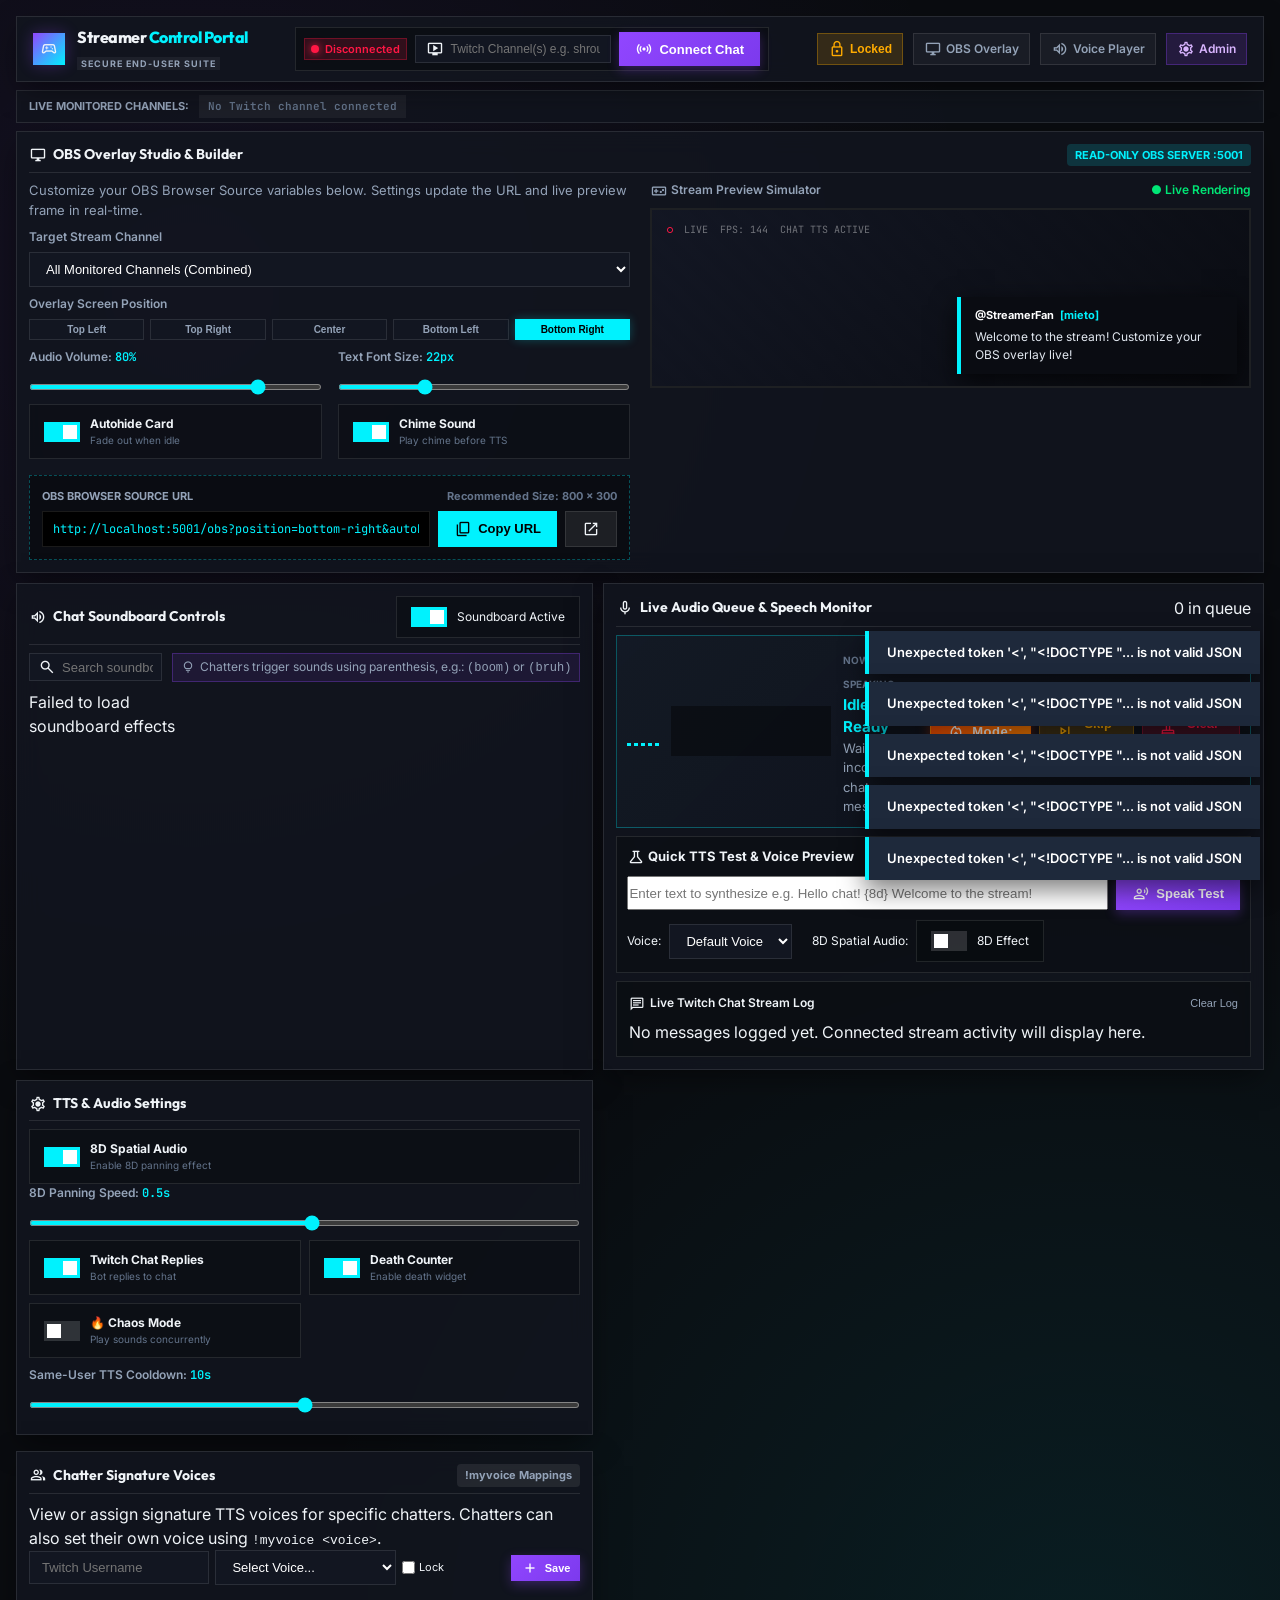
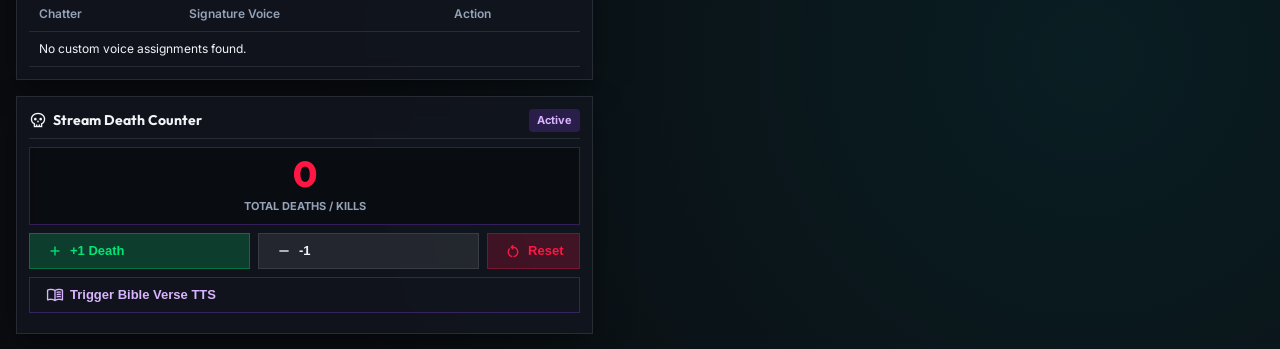
==== static/control.html @ a2b5845c "feat: implement chaos mode with UI controls, API endpoints, and configuration settings" ====
<!DOCTYPE html>
<html lang="en">
<head>
    <meta charset="UTF-8">
    <meta name="viewport" content="width=device-width, initial-scale=1.0">
    <title>Streamer Control Portal - Twitch TTS & OBS Overlay Setup</title>
    <meta name="description" content="Secure streamer control portal for monitoring Twitch chat, building custom OBS overlays, triggering soundboard effects, and managing TTS voices.">
    <!-- Google Fonts -->
    <link rel="preconnect" href="https://fonts.googleapis.com">
    <link rel="preconnect" href="https://fonts.gstatic.com" crossorigin>
    <link href="https://fonts.googleapis.com/css2?family=Inter:wght@300;400;500;600;700;800&family=JetBrains+Mono:wght@400;500;600&family=Outfit:wght@400;600;700;800&display=swap" rel="stylesheet">
    <link href="https://fonts.googleapis.com/css2?family=Material+Symbols+Outlined:opsz,wght,FILL,GRAD@20..48,100..700,0..1,-50..200" rel="stylesheet" />
    <link rel="stylesheet" href="control.css">
</head>
<body>
    <!-- Password Lock Screen Overlay -->
    <div id="authLockModal" class="auth-lock-overlay hidden">
        <div class="auth-lock-card">
            <div class="lock-icon-badge"><span class="material-symbols-outlined" style="font-size:32px;">lock</span></div>
            <h2>Streamer Control Portal Lock</h2>
            <p>Please enter the Streamer Control Password to unlock chat controls, soundboard, and OBS setup.</p>
            <div class="auth-form">
                <input type="password" id="controlPasswordInput" placeholder="Enter Streamer Password..." class="form-input-lg" autocomplete="current-password" />
                <button type="button" id="controlLoginBtn" class="btn btn-primary btn-large">
                    <span class="material-symbols-outlined">lock_open</span> Unlock Portal
                </button>
                <a href="/player" target="_blank" class="btn btn-secondary btn-large" style="text-decoration: none;" title="Open Voice Player Page in new tab">
                    <span class="material-symbols-outlined">volume_up</span> Voice Player Page
                </a>
            </div>
            <div id="controlLoginError" class="auth-error-msg hidden"></div>
        </div>
    </div>

    <!-- Toast Notification Container -->
    <div id="toastContainer" class="toast-container"></div>

    <div class="app-container">
        <!-- Header Navbar -->
        <header class="navbar">
            <div class="navbar-brand">
                <div class="brand-logo">
                    <span class="material-symbols-outlined logo-icon">sports_esports</span>
                </div>
                <div class="brand-title">
                    <h1>Streamer <span>Control Portal</span></h1>
                    <span class="version-tag">SECURE END-USER SUITE</span>
                </div>
            </div>

            <!-- Twitch Channel Connect Controls -->
            <div class="channel-connect-box">
                <div class="status-pill" id="statusPill">
                    <span class="status-dot"></span>
                    <span id="statusText">Disconnected</span>
                </div>
                <div class="channel-input-wrapper">
                    <span class="material-symbols-outlined twitch-icon" style="font-size:18px;">live_tv</span>
                    <input type="text" id="channelInput" placeholder="Twitch Channel(s) e.g. shroud, summit1g..." title="Supports up to 2 Twitch channels (comma separated)" />
                </div>
                <button id="connectBtn" class="btn btn-primary">
                    <span class="material-symbols-outlined">sensors</span> Connect Chat
                </button>
            </div>

            <div class="navbar-links">
                <button type="button" id="portalLockBtn" class="nav-link nav-link-lock" title="Toggle Password Lock">
                    <span id="lockBtnIcon" class="material-symbols-outlined">lock</span> <span id="lockBtnText">Locked</span>
                </button>
                <a href="/obs" target="_blank" class="nav-link" title="Open OBS Overlay in new tab">
                    <span class="material-symbols-outlined">desktop_windows</span> OBS Overlay
                </a>
                <a href="/player" target="_blank" class="nav-link" title="Open Voice Player in new tab">
                    <span class="material-symbols-outlined">volume_up</span> Voice Player
                </a>
                <a href="/" class="nav-link nav-link-admin" title="Open Admin Dashboard">
                    <span class="material-symbols-outlined">settings</span> Admin
                </a>
            </div>
        </header>

        <!-- Active Channels Status Bar -->
        <div class="active-channels-bar" id="activeChannelsBar">
            <div class="bar-label"><span>LIVE MONITORED CHANNELS:</span></div>
            <div class="channels-chips" id="channelsChips">
                <span class="chip chip-empty">No Twitch channel connected</span>
            </div>
        </div>

        <!-- Main Workspace Grid -->
        <main class="control-grid">
            
            <!-- SECTION 1: Interactive OBS Overlay Builder & Live Visualizer -->
            <section class="card obs-builder-card">
                <div class="card-header">
                    <h2><span class="material-symbols-outlined header-icon">desktop_windows</span> OBS Overlay Studio & Builder</h2>
                    <span class="badge badge-cyan">READ-ONLY OBS SERVER :5001</span>
                </div>
                
                <div class="builder-layout">
                    <!-- Controls Panel -->
                    <div class="builder-controls">
                        <p class="section-desc">
                            Customize your OBS Browser Source variables below. Settings update the URL and live preview frame in real-time.
                        </p>

                        <div class="control-group">
                            <label class="control-label">Target Stream Channel</label>
                            <select id="obsChannelSelect" class="form-select">
                                <option value="">All Monitored Channels (Combined)</option>
                                <option value="chan1" id="optChan1">Channel 1</option>
                                <option value="chan2" id="optChan2">Channel 2</option>
                            </select>
                        </div>

                        <div class="control-group">
                            <label class="control-label">Overlay Screen Position</label>
                            <div class="position-grid">
                                <button type="button" class="pos-btn" data-pos="top-left">Top Left</button>
                                <button type="button" class="pos-btn" data-pos="top-right">Top Right</button>
                                <button type="button" class="pos-btn" data-pos="center">Center</button>
                                <button type="button" class="pos-btn" data-pos="bottom-left">Bottom Left</button>
                                <button type="button" class="pos-btn active" data-pos="bottom-right">Bottom Right</button>
                            </div>
                        </div>

                        <div class="control-row">
                            <div class="control-group flex-1">
                                <label class="control-label">Audio Volume: <span id="volumeVal" class="val-highlight">80%</span></label>
                                <input type="range" id="obsVolume" min="0" max="100" value="80" class="form-slider" />
                            </div>

                            <div class="control-group flex-1">
                                <label class="control-label">Text Font Size: <span id="fontSizeVal" class="val-highlight">22px</span></label>
                                <input type="range" id="obsFontSize" min="14" max="42" value="22" class="form-slider" />
                            </div>
                        </div>

                        <div class="toggles-row">
                            <label class="toggle-card">
                                <input type="checkbox" id="obsAutohide" checked />
                                <span class="toggle-slider"></span>
                                <span class="toggle-text">
                                    <strong>Autohide Card</strong>
                                    <small>Fade out when idle</small>
                                </span>
                            </label>

                            <label class="toggle-card">
                                <input type="checkbox" id="obsChime" checked />
                                <span class="toggle-slider"></span>
                                <span class="toggle-text">
                                    <strong>Chime Sound</strong>
                                    <small>Play chime before TTS</small>
                                </span>
                            </label>
                        </div>

                        <!-- Generated URL Box -->
                        <div class="generated-url-card">
                            <div class="url-header">
                                <span>OBS BROWSER SOURCE URL</span>
                                <span class="width-hint">Recommended Size: 800 x 300</span>
                            </div>
                            <div class="url-input-group">
                                <input type="text" id="obsGeneratedUrl" readonly value="http://localhost:5001/obs?position=bottom-right&autohide=1&volume=80&font_size=22" />
                                <button type="button" id="copyUrlBtn" class="btn btn-accent">
                                    <span class="material-symbols-outlined">content_copy</span> Copy URL
                                </button>
                                <button type="button" id="launchObsBtn" class="btn btn-secondary" title="Open preview in new window">
                                    <span class="material-symbols-outlined">open_in_new</span>
                                </button>
                            </div>
                        </div>
                    </div>

                    <!-- Live Stream Visualizer Frame -->
                    <div class="preview-panel">
                        <div class="preview-frame-header">
                            <span class="preview-title"><span class="material-symbols-outlined">videogame_asset</span> Stream Preview Simulator</span>
                            <span class="preview-status">● Live Rendering</span>
                        </div>
                        <div class="stream-viewport" id="streamViewport">
                            <!-- Simulated Stream Content Background -->
                            <div class="game-bg-graphic">
                                <div class="game-hud">
                                    <span class="hud-item"><span class="material-symbols-outlined" style="font-size:12px; color:var(--danger-red); vertical-align:middle; margin-right:2px;">fiber_manual_record</span> LIVE</span>
                                    <span class="hud-item">FPS: 144</span>
                                    <span class="hud-item">CHAT TTS ACTIVE</span>
                                </div>
                            </div>

                            <!-- Simulated Overlay Element positioned according to settings -->
                            <div class="simulated-overlay-card pos-bottom-right" id="simulatedOverlay">
                                <div class="sim-card-header">
                                    <span class="sim-speaker">@StreamerFan</span>
                                    <span class="sim-voice-tag">[mieto]</span>
                                </div>
                                <div class="sim-card-text" id="simCardText">
                                    Welcome to the stream! Customize your OBS overlay live!
                                </div>
                            </div>
                        </div>
                    </div>
                </div>
            </section>

            <!-- SECTION 2: Soundboard Control Panel -->
            <section class="card soundboard-card">
                <div class="card-header">
                    <h2><span class="material-symbols-outlined header-icon">volume_up</span> Chat Soundboard Controls</h2>
                    <div class="soundboard-header-actions">
                        <label class="toggle-card mini-toggle">
                            <input type="checkbox" id="soundboardMasterToggle" checked />
                            <span class="toggle-slider"></span>
                            <span class="toggle-text">Soundboard Active</span>
                        </label>
                    </div>
                </div>

                <div class="soundboard-body">
                    <div class="soundboard-top-bar">
                        <div class="search-box">
                            <span class="material-symbols-outlined search-icon">search</span>
                            <input type="text" id="soundSearch" placeholder="Search soundboard triggers..." />
                        </div>
                        <div class="chat-help-badge">
                            <span class="material-symbols-outlined" style="font-size:14px; vertical-align:middle; margin-right:2px;">lightbulb</span> Chatters trigger sounds using parenthesis, e.g.: <code>(boom)</code> or <code>(bruh)</code>
                        </div>
                    </div>

                    <!-- Soundboard Grid -->
                    <div class="soundboard-grid" id="soundboardGrid">
                        <div class="empty-state">Scanning available soundboard effects...</div>
                    </div>
                </div>
            </section>

            <!-- SECTION 3: Live Chat Stream & Audio Queue Controls -->
            <section class="card player-card">
                <div class="card-header">
                    <h2><span class="material-symbols-outlined header-icon">mic</span> Live Audio Queue & Speech Monitor</h2>
                    <span class="queue-count-badge" id="queueBadge">0 in queue</span>
                </div>

                <div class="player-wrapper">
                    <!-- Equalizer Canvas & Now Playing Box -->
                    <div class="now-playing-banner" id="nowPlayingBanner">
                        <div class="eq-visualizer" id="eqVisualizer">
                            <span></span><span></span><span></span><span></span><span></span>
                        </div>
                        <canvas id="spectrumCanvas" width="160" height="50" class="spectrum-canvas"></canvas>
                        
                        <div class="speaker-info">
                            <span class="speaker-label">NOW SPEAKING</span>
                            <h3 id="currentSpeaker" class="speaker-title">Idle / Ready</h3>
                            <p id="currentText" class="spoken-message">Waiting for incoming chat messages...</p>
                        </div>

                        <div class="player-actions">
                            <button type="button" id="chaosToggleBtn" class="btn btn-chaos" title="Toggle Chaos Mode: Play all sounds immediately on top of each other as soon as ready!">
                                <span class="material-symbols-outlined">local_fire_department</span> <span id="chaosBtnText">Chaos Mode: OFF</span>
                            </button>
                            <button type="button" id="skipAudioBtn" class="btn btn-warning" title="Skip currently playing audio">
                                <span class="material-symbols-outlined">skip_next</span> Skip Audio
                            </button>
                            <button type="button" id="clearQueueBtn" class="btn btn-danger" title="Clear all queued messages">
                                <span class="material-symbols-outlined">mop</span> Clear Queue
                            </button>
                        </div>
                    </div>

                    <!-- Interactive TTS Test Tool -->
                    <div class="tts-test-panel">
                        <h3><span class="material-symbols-outlined">science</span> Quick TTS Test & Voice Preview</h3>
                        <div class="tts-test-form">
                            <div class="input-row">
                                <input type="text" id="testTextInput" placeholder="Enter text to synthesize e.g. Hello chat! {8d} Welcome to the stream!" class="flex-1" />
                                <button type="button" id="testSpeakBtn" class="btn btn-primary">
                                    <span class="material-symbols-outlined">record_voice_over</span> Speak Test
                                </button>
                            </div>
                            <div class="options-row">
                                <div class="select-field">
                                    <label>Voice:</label>
                                    <select id="testVoiceSelect" class="form-select-sm">
                                        <option value="">Default Voice</option>
                                    </select>
                                </div>
                                <div class="select-field">
                                    <label>8D Spatial Audio:</label>
                                    <label class="toggle-card mini-toggle inline-toggle">
                                        <input type="checkbox" id="test8dToggle" />
                                        <span class="toggle-slider"></span>
                                        <span class="toggle-text">8D Effect</span>
                                    </label>
                                </div>
                            </div>
                        </div>
                    </div>

                    <!-- Recent Chat Messages Log -->
                    <div class="chat-log-panel">
                        <div class="panel-header">
                            <span><span class="material-symbols-outlined" style="font-size:16px; vertical-align:middle; margin-right:2px;">chat</span> Live Twitch Chat Stream Log</span>
                            <button type="button" id="clearChatLogBtn" class="btn-text">Clear Log</button>
                        </div>
                        <div class="chat-log-list" id="chatLogList">
                            <div class="log-placeholder">No messages logged yet. Connected stream activity will display here.</div>
                        </div>
                    </div>
                </div>
            </section>

            <!-- SECTION 4: Chatters Signature Voices & Kill Counter -->
            <div class="side-column">
                <!-- Preferences & Audio Settings Widget -->
                <section class="card settings-card">
                    <div class="card-header">
                        <h2><span class="material-symbols-outlined header-icon">settings</span> TTS & Audio Settings</h2>
                    </div>
                    <div class="settings-body">
                        <div class="control-row">
                            <label class="toggle-card mini-toggle flex-1">
                                <input type="checkbox" id="prefEnable8D" checked />
                                <span class="toggle-slider"></span>
                                <span class="toggle-text">
                                    <strong>8D Spatial Audio</strong>
                                    <small>Enable 8D panning effect</small>
                                </span>
                            </label>
                        </div>
                        <div class="control-group" id="pref8dSpeedGroup">
                            <label class="control-label">8D Panning Speed: <span id="pref8dSpeedVal" class="val-highlight">0.5s</span></label>
                            <input type="range" id="pref8dSpeed" min="0.05" max="2.0" step="0.05" class="form-slider" />
                        </div>
                        
                        <div class="toggles-grid">
                            <label class="toggle-card mini-toggle">
                                <input type="checkbox" id="prefChatResponses" checked />
                                <span class="toggle-slider"></span>
                                <span class="toggle-text">
                                    <strong>Twitch Chat Replies</strong>
                                    <small>Bot replies to chat</small>
                                </span>
                            </label>
                            <label class="toggle-card mini-toggle">
                                <input type="checkbox" id="prefKillCounter" checked />
                                <span class="toggle-slider"></span>
                                <span class="toggle-text">
                                    <strong>Death Counter</strong>
                                    <small>Enable death widget</small>
                                </span>
                            </label>
                            <label class="toggle-card mini-toggle chaos-toggle-card">
                                <input type="checkbox" id="prefChaosMode" />
                                <span class="toggle-slider"></span>
                                <span class="toggle-text">
                                    <strong>🔥 Chaos Mode</strong>
                                    <small>Play sounds concurrently</small>
                                </span>
                            </label>
                        </div>
                        
                        <div class="control-group">
                            <label class="control-label">Same-User TTS Cooldown: <span id="prefCooldownVal" class="val-highlight">10s</span></label>
                            <input type="range" id="prefCooldown" min="0" max="60" step="1" class="form-slider" />
                        </div>
                    </div>
                </section>

                <!-- Chatter Signature Voices Manager -->
                <section class="card chatter-voices-card">
                    <div class="card-header">
                        <h2><span class="material-symbols-outlined header-icon">group</span> Chatter Signature Voices</h2>
                        <span class="badge">!myvoice Mappings</span>
                    </div>

                    <div class="voices-body">
                        <p class="small-desc">
                            View or assign signature TTS voices for specific chatters. Chatters can also set their own voice using <code>!myvoice &lt;voice&gt;</code>.
                        </p>

                        <div class="add-voice-form" style="align-items: center; gap: 6px;">
                            <input type="text" id="chatterUserVal" placeholder="Twitch Username" class="form-input-sm" style="flex: 1.2;" />
                            <select id="chatterVoiceVal" class="form-select-sm" style="flex: 1.2;">
                                <option value="">Select Voice...</option>
                            </select>
                            <label style="display: inline-flex; align-items: center; gap: 4px; font-size: 11px; cursor: pointer; flex: 0.8; user-select: none;" title="Lock this user to this voice">
                                <input type="checkbox" id="chatterLockVal" style="accent-color: var(--accent-cyan);" />
                                <span>Lock</span>
                            </label>
                            <button type="button" id="addVoiceBtn" class="btn btn-primary btn-small">
                                <span class="material-symbols-outlined">add</span> Save
                            </button>
                        </div>

                        <div class="voices-list-table-wrapper">
                            <table class="voices-table">
                                <thead>
                                    <tr>
                                        <th>Chatter</th>
                                        <th>Signature Voice</th>
                                        <th>Action</th>
                                    </tr>
                                </thead>
                                <tbody id="userVoicesTableBody">
                                    <tr>
                                        <td colspan="3" class="text-center text-muted">No custom voice assignments found.</td>
                                    </tr>
                                </tbody>
                            </table>
                        </div>
                    </div>
                </section>

                <!-- Stream Kill / Death Counter Widget -->
                <section class="card kill-counter-card">
                    <div class="card-header">
                        <h2><span class="material-symbols-outlined header-icon">skull</span> Stream Death Counter</h2>
                        <span class="badge badge-purple" id="counterStatusBadge">Active</span>
                    </div>

                    <div class="counter-body">
                        <div class="counter-display">
                            <span class="counter-number" id="counterNumber">0</span>
                            <span class="counter-label">TOTAL DEATHS / KILLS</span>
                        </div>

                        <div class="counter-actions">
                            <button type="button" id="countIncBtn" class="btn btn-success flex-1">
                                <span class="material-symbols-outlined">add</span> +1 Death
                            </button>
                            <button type="button" id="countDecBtn" class="btn btn-secondary flex-1">
                                <span class="material-symbols-outlined">remove</span> -1
                            </button>
                            <button type="button" id="countResetBtn" class="btn btn-danger" title="Reset Counter to 0">
                                <span class="material-symbols-outlined">restart_alt</span> Reset
                            </button>
                        </div>

                        <div class="counter-sub-actions">
                            <button type="button" id="testBibleVerseBtn" class="btn btn-outline-purple flex-1">
                                <span class="material-symbols-outlined">menu_book</span> Trigger Bible Verse TTS
                            </button>
                        </div>
                    </div>
                </section>
            </div>

        </main>
    </div>

    <!-- Main JavaScript App Logic -->
    <script src="control.js"></script>
</body>
</html>
---- static/control.css ----
/* Streamer Control Portal CSS - Modern Glassmorphism Theme */

:root {
    --bg-dark: #0a0c10;
    --bg-card: rgba(18, 22, 31, 0.85);
    --bg-card-hover: rgba(26, 32, 46, 0.9);
    --bg-input: #121621;
    --border-color: rgba(255, 255, 255, 0.1);
    --border-highlight: rgba(0, 242, 254, 0.3);
    
    --text-main: #f0f4f8;
    --text-muted: #94a3b8;
    --text-dim: #64748b;
    
    --accent-cyan: #00f2fe;
    --accent-cyan-glow: rgba(0, 242, 254, 0.25);
    --twitch-purple: #9146FF;
    --twitch-purple-glow: rgba(145, 70, 255, 0.3);
    --success-green: #00e676;
    --warning-amber: #ffab00;
    --danger-red: #ff1744;
    
    --radius-sm: 0px;
    --radius-md: 0px;
    --radius-lg: 0px;
    --shadow-card: 0 10px 30px -5px rgba(0, 0, 0, 0.5);
    --shadow-glow: 0 0 20px rgba(0, 242, 254, 0.15);
}

.material-symbols-outlined {
    font-size: 18px;
    vertical-align: middle;
    display: inline-flex;
    align-items: center;
    justify-content: center;
    line-height: 1;
}

* {
    box-sizing: border-box;
    margin: 0;
    padding: 0;
}

body {
    font-family: 'Inter', system-ui, -apple-system, sans-serif;
    background-color: var(--bg-dark);
    background-image: 
        radial-gradient(circle at 15% 15%, rgba(145, 70, 255, 0.08) 0%, transparent 40%),
        radial-gradient(circle at 85% 85%, rgba(0, 242, 254, 0.08) 0%, transparent 40%);
    color: var(--text-main);
    min-height: 100vh;
    padding: 16px;
    line-height: 1.5;
}

.app-container {
    max-width: 1440px;
    margin: 0 auto;
}

/* Header Navbar */
.navbar {
    display: flex;
    align-items: center;
    justify-content: space-between;
    gap: 12px;
    background: var(--bg-card);
    backdrop-filter: blur(12px);
    border: 1px solid var(--border-color);
    padding: 8px 16px;
    border-radius: var(--radius-lg);
    box-shadow: var(--shadow-card);
    margin-bottom: 8px;
}

.navbar-brand {
    display: flex;
    align-items: center;
    gap: 12px;
}

.brand-logo {
    width: 32px;
    height: 32px;
    border-radius: var(--radius-md);
    background: linear-gradient(135deg, var(--twitch-purple), var(--accent-cyan));
    display: flex;
    align-items: center;
    justify-content: center;
    font-size: 18px;
    box-shadow: 0 0 15px var(--twitch-purple-glow);
}

.brand-title h1 {
    font-family: 'Outfit', sans-serif;
    font-size: 16px;
    font-weight: 800;
    letter-spacing: -0.5px;
}

.brand-title h1 span {
    color: var(--accent-cyan);
}

.version-tag {
    font-size: 9px;
    font-weight: 700;
    color: var(--text-muted);
    letter-spacing: 1px;
    background: rgba(255, 255, 255, 0.05);
    padding: 1px 4px;
    border-radius: 0;
}

/* Channel Connect Box */
.channel-connect-box {
    display: flex;
    align-items: center;
    gap: 8px;
    background: rgba(0, 0, 0, 0.3);
    padding: 4px 8px;
    border-radius: var(--radius-md);
    border: 1px solid var(--border-color);
}

.status-pill {
    display: flex;
    align-items: center;
    gap: 6px;
    font-size: 11px;
    font-weight: 600;
    padding: 2px 6px;
    border-radius: 0;
    background: rgba(255, 23, 68, 0.15);
    color: var(--danger-red);
    border: 1px solid rgba(255, 23, 68, 0.3);
    transition: all 0.3s ease;
}

.status-pill.connected {
    background: rgba(0, 230, 118, 0.15);
    color: var(--success-green);
    border-color: rgba(0, 230, 118, 0.3);
}

.status-dot {
    width: 8px;
    height: 8px;
    border-radius: 50%;
    background: currentColor;
    box-shadow: 0 0 8px currentColor;
}

.channel-input-wrapper {
    display: flex;
    align-items: center;
    gap: 6px;
    background: var(--bg-input);
    border: 1px solid var(--border-color);
    padding: 4px 10px;
    border-radius: var(--radius-sm);
}

.channel-input-wrapper input {
    background: transparent;
    border: none;
    outline: none;
    color: #fff;
    font-size: 12px;
    width: 150px;
}

.navbar-links {
    display: flex;
    align-items: center;
    gap: 10px;
}

.nav-link {
    display: flex;
    align-items: center;
    gap: 4px;
    font-size: 12px;
    font-weight: 600;
    color: var(--text-muted);
    text-decoration: none;
    padding: 6px 10px;
    border-radius: var(--radius-sm);
    background: rgba(255, 255, 255, 0.04);
    border: 1px solid var(--border-color);
    transition: all 0.2s ease;
}

.nav-link:hover {
    color: #fff;
    background: rgba(255, 255, 255, 0.08);
    border-color: rgba(255, 255, 255, 0.2);
}

.nav-link-admin {
    background: rgba(145, 70, 255, 0.15);
    color: #d8b4fe;
    border-color: var(--twitch-purple-glow);
}

/* Active Channels Status Bar */
.active-channels-bar {
    display: flex;
    align-items: center;
    gap: 10px;
    background: var(--bg-card);
    border: 1px solid var(--border-color);
    padding: 4px 12px;
    border-radius: var(--radius-md);
    margin-bottom: 8px;
    font-size: 11px;
}

.bar-label {
    font-weight: 700;
    color: var(--text-muted);
}

.channels-chips {
    display: flex;
    align-items: center;
    gap: 8px;
}

.chip {
    padding: 2px 8px;
    border-radius: 0;
    font-weight: 600;
    font-family: 'JetBrains Mono', monospace;
    background: rgba(0, 242, 254, 0.15);
    color: var(--accent-cyan);
    border: 1px solid var(--border-highlight);
}

.chip-empty {
    background: rgba(255, 255, 255, 0.05);
    color: var(--text-dim);
    border-color: transparent;
}

/* Main Layout Grid */
.control-grid {
    display: grid;
    grid-template-columns: 1fr 1fr;
    gap: 10px;
}

.side-column {
    display: flex;
    flex-direction: column;
    gap: 16px;
}

/* Card Styling */
.card {
    background: var(--bg-card);
    backdrop-filter: blur(12px);
    border: 1px solid var(--border-color);
    border-radius: var(--radius-lg);
    box-shadow: var(--shadow-card);
    padding: 12px;
    display: flex;
    flex-direction: column;
}

.card-header {
    display: flex;
    align-items: center;
    justify-content: space-between;
    margin-bottom: 8px;
    padding-bottom: 6px;
    border-bottom: 1px solid var(--border-color);
}

.card-header h2 {
    font-family: 'Outfit', sans-serif;
    font-size: 14px;
    font-weight: 700;
    display: flex;
    align-items: center;
    gap: 6px;
}

.badge {
    font-size: 11px;
    font-weight: 700;
    padding: 3px 8px;
    border-radius: 4px;
    background: rgba(255, 255, 255, 0.08);
    color: var(--text-muted);
}

.badge-cyan {
    background: rgba(0, 242, 254, 0.15);
    color: var(--accent-cyan);
}

.badge-purple {
    background: rgba(145, 70, 255, 0.2);
    color: #d8b4fe;
}

/* OBS Studio Builder Layout */
.obs-builder-card {
    grid-column: 1 / -1;
}

.builder-layout {
    display: grid;
    grid-template-columns: 1fr 1fr;
    gap: 20px;
}

.section-desc {
    font-size: 13px;
    color: var(--text-muted);
    margin-bottom: 8px;
}

.control-group {
    margin-bottom: 8px;
}

.control-label {
    display: block;
    font-size: 12px;
    font-weight: 600;
    color: var(--text-muted);
    margin-bottom: 6px;
}

.val-highlight {
    color: var(--accent-cyan);
    font-family: 'JetBrains Mono', monospace;
}

.form-select, .form-input-sm, .form-select-sm {
    width: 100%;
    background: var(--bg-input);
    border: 1px solid var(--border-color);
    color: #fff;
    padding: 8px 12px;
    border-radius: var(--radius-sm);
    font-size: 13px;
    outline: none;
    transition: border 0.2s ease;
}

.form-select:focus, .form-input-sm:focus {
    border-color: var(--accent-cyan);
}

/* Position Selector Grid */
.position-grid {
    display: grid;
    grid-template-columns: repeat(5, 1fr);
    gap: 6px;
}

.pos-btn {
    background: var(--bg-input);
    border: 1px solid var(--border-color);
    color: var(--text-muted);
    font-size: 10px;
    font-weight: 600;
    padding: 4px 2px;
    border-radius: var(--radius-sm);
    cursor: pointer;
    transition: all 0.2s ease;
}

.pos-btn:hover {
    color: #fff;
    border-color: rgba(255, 255, 255, 0.3);
}

.pos-btn.active {
    background: var(--accent-cyan);
    color: #000;
    border-color: var(--accent-cyan);
    font-weight: 700;
    box-shadow: 0 0 10px var(--accent-cyan-glow);
}

.control-row {
    display: flex;
    gap: 16px;
}

.flex-1 { flex: 1; }

.form-slider {
    width: 100%;
    accent-color: var(--accent-cyan);
    height: 6px;
    background: var(--bg-input);
    border-radius: 0;
    cursor: pointer;
}

.toggles-row {
    display: flex;
    gap: 16px;
    margin-bottom: 16px;
}

.toggle-card {
    display: flex;
    align-items: center;
    gap: 10px;
    background: rgba(0, 0, 0, 0.25);
    padding: 10px 14px;
    border-radius: var(--radius-md);
    border: 1px solid var(--border-color);
    cursor: pointer;
    flex: 1;
}

.toggle-card input[type="checkbox"] {
    display: none;
}

.toggle-slider {
    width: 36px;
    height: 20px;
    background: rgba(255, 255, 255, 0.15);
    border-radius: 0;
    position: relative;
    transition: background 0.3s ease;
}

.toggle-slider::after {
    content: '';
    position: absolute;
    width: 14px;
    height: 14px;
    top: 3px;
    left: 3px;
    background: #fff;
    border-radius: 0;
    transition: transform 0.3s ease;
}

.toggle-card input:checked + .toggle-slider {
    background: var(--accent-cyan);
}

.toggle-card input:checked + .toggle-slider::after {
    transform: translateX(16px);
}

.toggle-text {
    display: flex;
    flex-direction: column;
    font-size: 12px;
}

.toggle-text small {
    color: var(--text-dim);
    font-size: 10px;
}

/* Generated URL Box */
.generated-url-card {
    background: rgba(0, 0, 0, 0.4);
    border: 1px dashed var(--border-highlight);
    padding: 12px;
    border-radius: var(--radius-md);
}

.url-header {
    display: flex;
    justify-content: space-between;
    font-size: 11px;
    font-weight: 700;
    color: var(--text-muted);
    margin-bottom: 6px;
}

.width-hint {
    color: var(--text-dim);
}

.url-input-group {
    display: flex;
    gap: 8px;
}

.url-input-group input {
    flex: 1;
    background: #000;
    border: 1px solid var(--border-color);
    color: var(--accent-cyan);
    font-family: 'JetBrains Mono', monospace;
    font-size: 12px;
    padding: 8px 10px;
    border-radius: var(--radius-sm);
    outline: none;
}

/* Stream Viewport Simulator */
.preview-panel {
    display: flex;
    flex-direction: column;
}

.preview-frame-header {
    display: flex;
    justify-content: space-between;
    font-size: 12px;
    font-weight: 600;
    color: var(--text-muted);
    margin-bottom: 8px;
}

.preview-status {
    color: var(--success-green);
}

.stream-viewport {
    position: relative;
    width: 100%;
    height: 180px;
    background: #05070a;
    border-radius: var(--radius-md);
    border: 2px solid var(--border-color);
    overflow: hidden;
    box-shadow: inset 0 0 20px #000;
}

.game-bg-graphic {
    position: absolute;
    inset: 0;
    background: 
        linear-gradient(135deg, rgba(20, 24, 38, 0.9), rgba(10, 12, 18, 0.95)),
        repeating-linear-gradient(45deg, rgba(255,255,255,0.02) 0, rgba(255,255,255,0.02) 10px, transparent 10px, transparent 20px);
    display: flex;
    padding: 12px;
}

.game-hud {
    display: flex;
    gap: 12px;
    font-family: 'JetBrains Mono', monospace;
    font-size: 10px;
    color: rgba(255, 255, 255, 0.4);
}

/* Simulated Overlay Card */
.simulated-overlay-card {
    position: absolute;
    background: rgba(10, 12, 18, 0.92);
    border-left: 4px solid var(--accent-cyan);
    padding: 10px 14px;
    border-radius: var(--radius-sm);
    box-shadow: 0 8px 24px rgba(0,0,0,0.7);
    transition: all 0.3s cubic-bezier(0.4, 0, 0.2, 1);
    max-width: 280px;
}

.sim-card-header {
    display: flex;
    gap: 6px;
    font-size: 11px;
    font-weight: 700;
    margin-bottom: 4px;
}

.sim-speaker { color: #fff; }
.sim-voice-tag { color: var(--accent-cyan); }
.sim-card-text {
    font-size: 12px;
    color: #e2e8f0;
}

/* Positions inside viewport */
.pos-top-left { top: 12px; left: 12px; }
.pos-top-right { top: 12px; right: 12px; }
.pos-center { top: 50%; left: 50%; transform: translate(-50%, -50%); }
.pos-bottom-left { bottom: 12px; left: 12px; }
.pos-bottom-right { bottom: 12px; right: 12px; }

/* Buttons */
.btn {
    display: inline-flex;
    align-items: center;
    gap: 6px;
    font-size: 13px;
    font-weight: 600;
    padding: 8px 16px;
    border-radius: var(--radius-sm);
    border: none;
    cursor: pointer;
    transition: all 0.2s ease;
}

.btn-primary {
    background: linear-gradient(135deg, var(--twitch-purple), #7c3aed);
    color: #fff;
    box-shadow: 0 4px 12px var(--twitch-purple-glow);
}

.btn-primary:hover {
    transform: translateY(-1px);
    box-shadow: 0 6px 16px var(--twitch-purple-glow);
}

.btn-accent {
    background: var(--accent-cyan);
    color: #000;
    font-weight: 700;
}

.btn-accent:hover {
    box-shadow: 0 0 12px var(--accent-cyan-glow);
}

.btn-secondary {
    background: rgba(255, 255, 255, 0.08);
    color: var(--text-main);
    border: 1px solid var(--border-color);
}

.btn-warning {
    background: rgba(255, 171, 0, 0.2);
    color: var(--warning-amber);
    border: 1px solid rgba(255, 171, 0, 0.3);
}

.btn-danger {
    background: rgba(255, 23, 68, 0.2);
    color: var(--danger-red);
    border: 1px solid rgba(255, 23, 68, 0.3);
}

.btn-success {
    background: rgba(0, 230, 118, 0.2);
    color: var(--success-green);
    border: 1px solid rgba(0, 230, 118, 0.3);
}

.btn-outline-purple {
    background: transparent;
    color: #d8b4fe;
    border: 1px solid var(--twitch-purple-glow);
}

.btn-small { padding: 4px 10px; font-size: 11px; }
.btn-text { background: none; border: none; color: var(--text-muted); cursor: pointer; font-size: 11px; }

/* Soundboard Section */
.soundboard-top-bar {
    display: flex;
    gap: 10px;
    align-items: center;
    margin-bottom: 8px;
}

.search-box {
    display: flex;
    align-items: center;
    gap: 6px;
    background: var(--bg-input);
    border: 1px solid var(--border-color);
    padding: 4px 8px;
    border-radius: var(--radius-sm);
    flex: 1;
}

.search-box input {
    background: transparent;
    border: none;
    outline: none;
    color: #fff;
    font-size: 13px;
    width: 100%;
}

.chat-help-badge {
    font-size: 12px;
    color: var(--text-muted);
    background: rgba(145, 70, 255, 0.1);
    border: 1px solid var(--twitch-purple-glow);
    padding: 4px 8px;
    border-radius: var(--radius-sm);
}

.soundboard-grid {
    display: grid;
    grid-template-columns: repeat(auto-fill, minmax(170px, 1fr));
    gap: 10px;
    max-height: 320px;
    overflow-y: auto;
    padding-right: 6px;
}

.sound-card {
    background: rgba(14, 18, 28, 0.7);
    border: 1px solid var(--border-color);
    border-radius: var(--radius-md);
    padding: 10px 12px;
    display: flex;
    flex-direction: column;
    justify-content: space-between;
    gap: 6px;
    transition: all 0.2s ease;
}

.sound-card:hover {
    border-color: var(--accent-cyan);
    background: rgba(20, 26, 40, 0.85);
    transform: translateY(-2px);
    box-shadow: 0 4px 16px rgba(0, 240, 255, 0.15);
}

.sound-title {
    font-size: 13px;
    font-weight: 600;
    color: #fff;
    white-space: nowrap;
    overflow: hidden;
    text-overflow: ellipsis;
    display: flex;
    align-items: center;
    gap: 6px;
}

.sound-trigger-code {
    font-family: 'JetBrains Mono', monospace;
    font-size: 11px;
    color: var(--accent-cyan);
    background: rgba(0, 240, 255, 0.08);
    border: 1px solid rgba(0, 240, 255, 0.2);
    padding: 2px 6px;
    border-radius: 4px;
    display: inline-block;
    width: fit-content;
}

.sound-actions {
    display: flex;
    gap: 6px;
    width: 100%;
    margin-top: 4px;
}

.sound-actions .btn {
    flex: 1;
    padding: 5px 8px;
    font-size: 11px;
    display: flex;
    align-items: center;
    justify-content: center;
    gap: 4px;
    border-radius: 4px;
    white-space: nowrap;
}

/* Player & Queue Section */
.now-playing-banner {
    position: relative;
    background: linear-gradient(135deg, rgba(20, 26, 38, 0.9), rgba(12, 16, 24, 0.95));
    border: 1px solid var(--border-highlight);
    border-radius: var(--radius-md);
    padding: 10px;
    display: flex;
    align-items: center;
    gap: 12px;
    margin-bottom: 8px;
}

.eq-visualizer {
    display: flex;
    align-items: flex-end;
    gap: 3px;
    height: 30px;
}

.eq-visualizer span {
    width: 4px;
    background: var(--accent-cyan);
    height: 10%;
    border-radius: 0;
}

.eq-visualizer.active span {
    animation: eqAnim 0.6s infinite ease-in-out alternate;
}

.eq-visualizer.active span:nth-child(1) { animation-delay: 0.1s; }
.eq-visualizer.active span:nth-child(2) { animation-delay: 0.3s; }
.eq-visualizer.active span:nth-child(3) { animation-delay: 0.2s; }
.eq-visualizer.active span:nth-child(4) { animation-delay: 0.4s; }
.eq-visualizer.active span:nth-child(5) { animation-delay: 0.15s; }

@keyframes eqAnim {
    0% { height: 15%; }
    100% { height: 100%; }
}

.spectrum-canvas {
    border-radius: var(--radius-sm);
    background: rgba(0,0,0,0.4);
}

.speaker-info { flex: 1; }
.speaker-label { font-size: 10px; font-weight: 700; color: var(--text-dim); }
.speaker-title { font-size: 15px; font-weight: 700; color: var(--accent-cyan); }
.spoken-message { font-size: 13px; color: var(--text-muted); }

.player-actions { display: flex; gap: 8px; }

.tts-test-panel {
    background: rgba(0, 0, 0, 0.25);
    border: 1px solid var(--border-color);
    padding: 10px;
    border-radius: var(--radius-md);
    margin-bottom: 8px;
}

.tts-test-panel h3 { font-size: 13px; font-weight: 700; margin-bottom: 10px; }
.tts-test-form { display: flex; flex-direction: column; gap: 10px; }
.input-row { display: flex; gap: 8px; }
.options-row { display: flex; gap: 20px; align-items: center; }
.select-field { display: flex; align-items: center; gap: 8px; font-size: 12px; }

/* Chat Log List */
.chat-log-panel {
    background: rgba(0,0,0,0.3);
    border: 1px solid var(--border-color);
    border-radius: var(--radius-md);
    padding: 12px;
}

.panel-header { display: flex; justify-content: space-between; font-size: 12px; font-weight: 600; margin-bottom: 8px; }
.chat-log-list { max-height: 120px; overflow-y: auto; display: flex; flex-direction: column; gap: 4px; }

.chat-item {
    font-size: 11px;
    padding: 4px 8px;
    background: rgba(255,255,255,0.03);
    border-radius: var(--radius-sm);
}

.chat-item .user { font-weight: 700; color: var(--accent-cyan); }

/* Chatter Voices Table */
.add-voice-form { display: flex; gap: 8px; margin-bottom: 12px; }
.voices-table { width: 100%; border-collapse: collapse; font-size: 12px; }
.voices-table th, .voices-table td { padding: 8px 10px; text-align: left; border-bottom: 1px solid var(--border-color); }
.voices-table th { font-weight: 600; color: var(--text-muted); }

/* Death Counter */
.counter-display {
    text-align: center;
    background: rgba(0, 0, 0, 0.4);
    border: 1px solid var(--twitch-purple-glow);
    padding: 8px;
    border-radius: var(--radius-md);
    margin-bottom: 8px;
}

.counter-number {
    font-family: 'Outfit', sans-serif;
    font-size: 36px;
    font-weight: 800;
    color: var(--danger-red);
    display: block;
    line-height: 1;
}

.counter-label { font-size: 11px; font-weight: 700; color: var(--text-muted); }
.counter-actions, .counter-sub-actions { display: flex; gap: 8px; margin-bottom: 8px; }

/* Toast Notifications */
.toast-container {
    position: fixed;
    bottom: 20px;
    right: 20px;
    z-index: 9999;
    display: flex;
    flex-direction: column;
    gap: 8px;
}

.toast {
    background: #1e293b;
    color: #fff;
    padding: 12px 18px;
    border-radius: var(--radius-md);
    box-shadow: 0 10px 25px rgba(0,0,0,0.5);
    font-size: 13px;
    font-weight: 600;
    border-left: 4px solid var(--accent-cyan);
    animation: slideIn 0.3s ease;
}

@keyframes slideIn {
    from { transform: translateX(100%); opacity: 0; }
    to { transform: translateX(0); opacity: 1; }
}

/* Password Lock Modal Overlay */
.auth-lock-overlay {
    position: fixed;
    inset: 0;
    z-index: 10000;
    background: rgba(5, 7, 10, 0.85);
    backdrop-filter: blur(20px);
    display: flex;
    align-items: center;
    justify-content: center;
    padding: 20px;
    animation: fadeIn 0.3s ease;
}

.auth-lock-card {
    background: var(--bg-card);
    border: 1px solid var(--border-highlight);
    box-shadow: 0 20px 50px rgba(0, 0, 0, 0.8), 0 0 30px var(--twitch-purple-glow);
    border-radius: var(--radius-lg);
    padding: 24px 20px;
    max-width: 440px;
    width: 100%;
    text-align: center;
    display: flex;
    flex-direction: column;
    align-items: center;
    gap: 16px;
}

.lock-icon-badge {
    width: 52px;
    height: 52px;
    border-radius: 0;
    background: rgba(145, 70, 255, 0.15);
    border: 1px solid var(--twitch-purple-glow);
    font-size: 24px;
    display: flex;
    align-items: center;
    justify-content: center;
    box-shadow: 0 0 20px var(--twitch-purple-glow);
}

.auth-lock-card h2 {
    font-family: 'Outfit', sans-serif;
    font-size: 22px;
    font-weight: 800;
    color: #fff;
}

.auth-lock-card p {
    font-size: 13px;
    color: var(--text-muted);
}

.auth-form {
    display: flex;
    flex-direction: column;
    gap: 12px;
    width: 100%;
}

.form-input-lg {
    width: 100%;
    background: var(--bg-input);
    border: 1px solid var(--border-color);
    color: #fff;
    padding: 8px 12px;
    border-radius: var(--radius-md);
    font-size: 13px;
    outline: none;
    transition: border 0.2s ease;
}

.form-input-lg:focus {
    border-color: var(--accent-cyan);
    box-shadow: 0 0 10px var(--accent-cyan-glow);
}

.btn-large {
    width: 100%;
    justify-content: center;
    padding: 12px 20px;
    font-size: 14px;
}

.auth-error-msg {
    font-size: 12px;
    color: var(--danger-red);
    background: rgba(255, 23, 68, 0.15);
    border: 1px solid rgba(255, 23, 68, 0.3);
    padding: 8px 12px;
    border-radius: var(--radius-sm);
    width: 100%;
}

.nav-link-lock {
    cursor: pointer;
    background: rgba(255, 171, 0, 0.15);
    color: var(--warning-amber);
    border-color: rgba(255, 171, 0, 0.3);
}

.nav-link-lock.unlocked {
    background: rgba(0, 230, 118, 0.15);
    color: var(--success-green);
    border-color: rgba(0, 230, 118, 0.3);
}

.hidden {
    display: none !important;
}

.toggles-grid {
    display: grid;
    grid-template-columns: 1fr 1fr;
    gap: 8px;
    margin-bottom: 8px;
}

/* Responsive Breakpoints */
@media (max-width: 1024px) {
    .control-grid, .builder-layout { grid-template-columns: 1fr; }
    .obs-builder-card { grid-column: 1; }
}

/* Chaos Mode Button & Toggle Styles */
.btn-chaos {
    background: linear-gradient(135deg, #ff4500 0%, #ff8c00 100%);
    color: #ffffff;
    border: 1px solid rgba(255, 140, 0, 0.5);
    font-weight: 700;
    letter-spacing: 0.5px;
    box-shadow: 0 0 12px rgba(255, 69, 0, 0.35);
    transition: all 0.25s ease-in-out;
}

.btn-chaos:hover {
    background: linear-gradient(135deg, #ff5722 0%, #ffa000 100%);
    box-shadow: 0 0 20px rgba(255, 87, 34, 0.65);
    transform: translateY(-1px);
}

.btn-chaos.active {
    background: linear-gradient(135deg, #e60000 0%, #ff3300 100%);
    border-color: #ff8888;
    color: #ffffff;
    box-shadow: 0 0 22px rgba(255, 0, 0, 0.8), inset 0 0 10px rgba(255, 255, 255, 0.4);
    animation: chaosPulse 1.2s infinite alternate ease-in-out;
}

@keyframes chaosPulse {
    0% {
        box-shadow: 0 0 10px rgba(255, 0, 0, 0.6), inset 0 0 4px rgba(255, 255, 255, 0.2);
        transform: scale(1);
    }
    100% {
        box-shadow: 0 0 26px rgba(255, 69, 0, 0.95), 0 0 8px #ffffff, inset 0 0 12px rgba(255, 255, 255, 0.5);
        transform: scale(1.03);
    }
}

.chaos-toggle-card input:checked + .toggle-slider {
    background: linear-gradient(135deg, #ff4500 0%, #e60000 100%) !important;
    box-shadow: 0 0 10px rgba(255, 69, 0, 0.7);
}
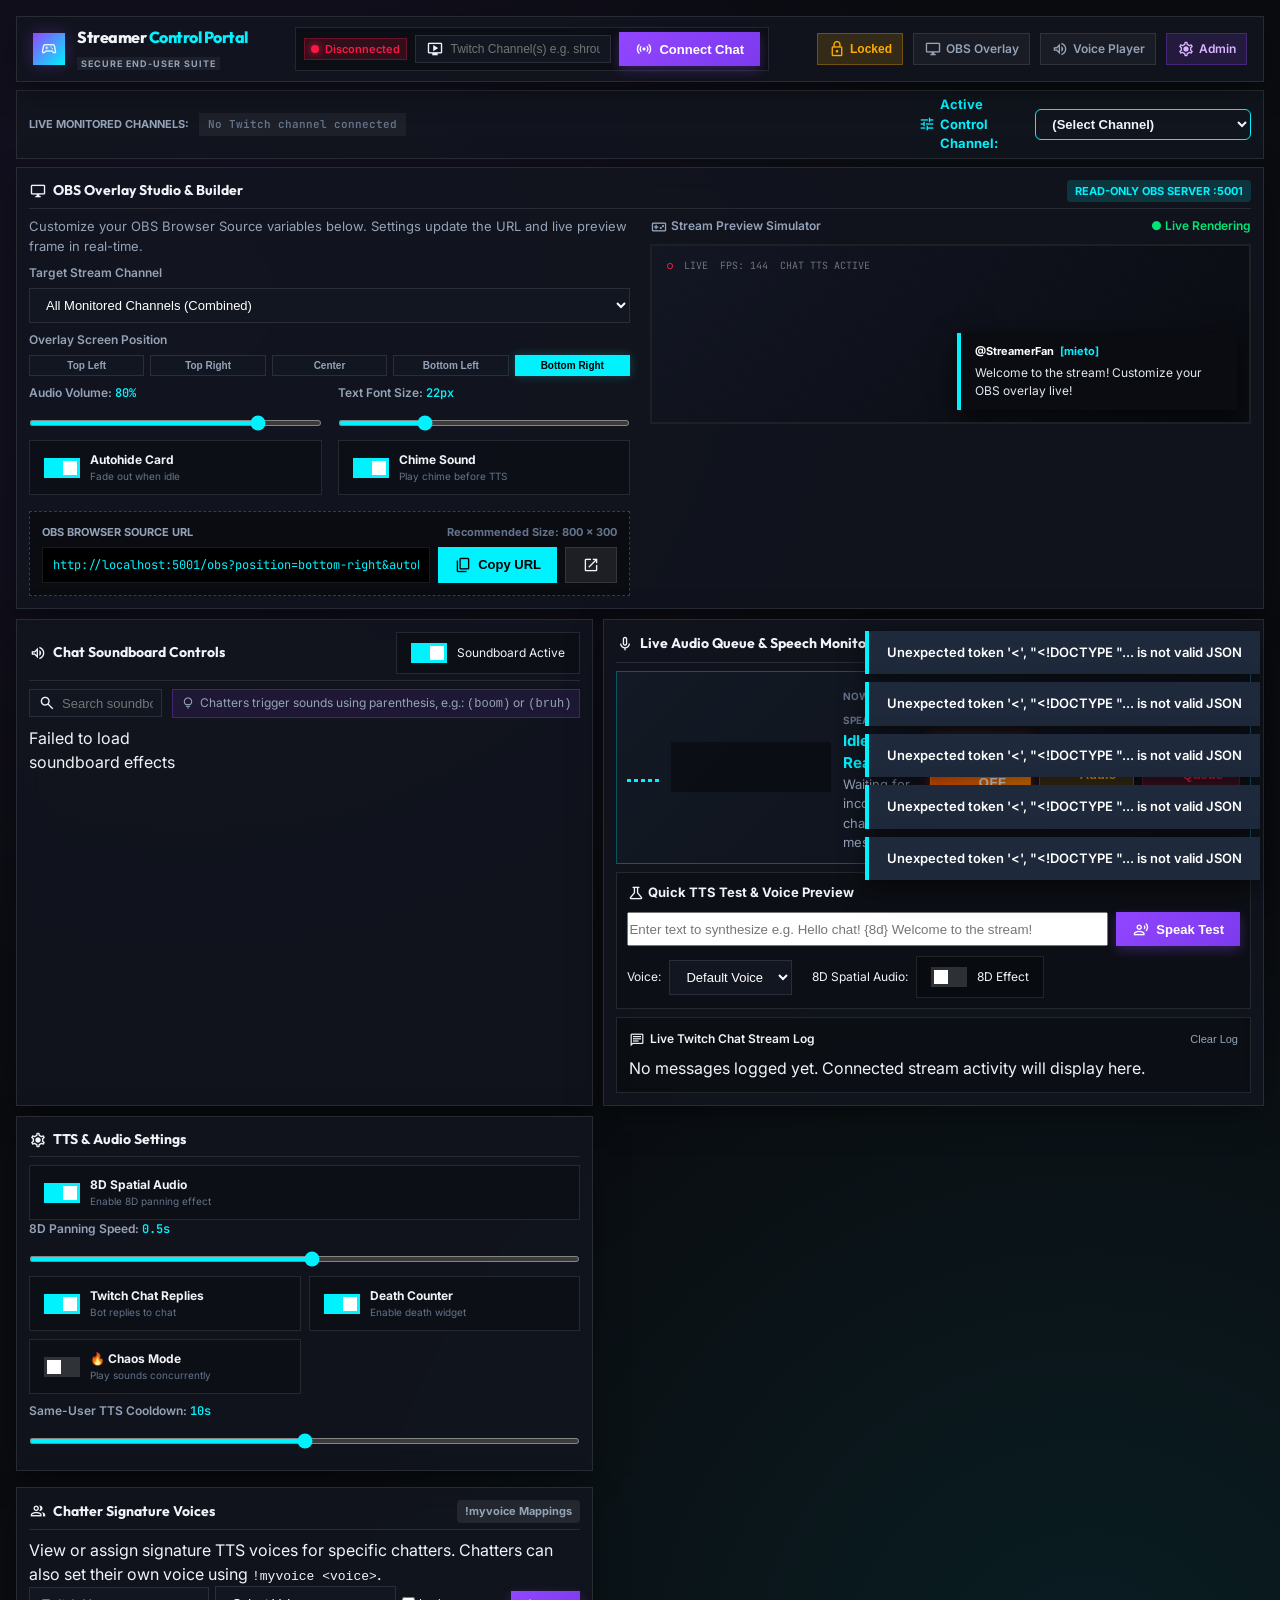
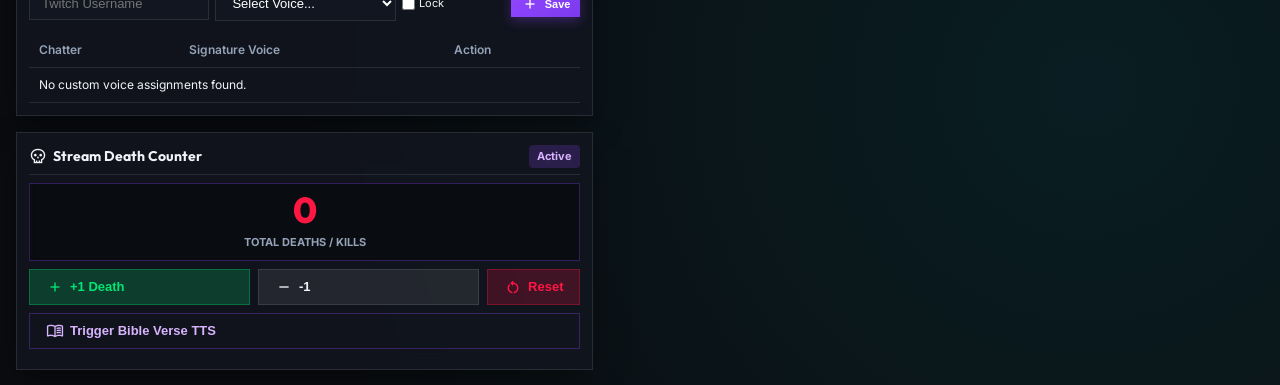
==== commit d0e9d5c0: "feat: implement per-channel configuration settings and update related API endpoints and frontend con" ====
--- a/static/control.html
+++ b/static/control.html
@@ -85,7 +85,16 @@
             <div class="channels-chips" id="channelsChips">
                 <span class="chip chip-empty">No Twitch channel connected</span>
             </div>
+            <div class="channel-selector-box" style="margin-left: auto; display: flex; align-items: center; gap: 8px;">
+                <label for="controlChannelSelect" style="font-size: 13px; font-weight: 700; color: var(--accent-cyan); display: flex; align-items: center; gap: 4px;">
+                    <span class="material-symbols-outlined" style="font-size: 18px;">tune</span> Active Control Channel:
+                </label>
+                <select id="controlChannelSelect" class="form-select-sm" style="font-weight: 700; background: var(--bg-card); color: var(--text-bright); border: 1px solid var(--accent-cyan); padding: 6px 12px; border-radius: 6px; cursor: pointer;">
+                    <option value="">(Select Channel)</option>
+                </select>
+            </div>
         </div>
+
 
         <!-- Main Workspace Grid -->
         <main class="control-grid">
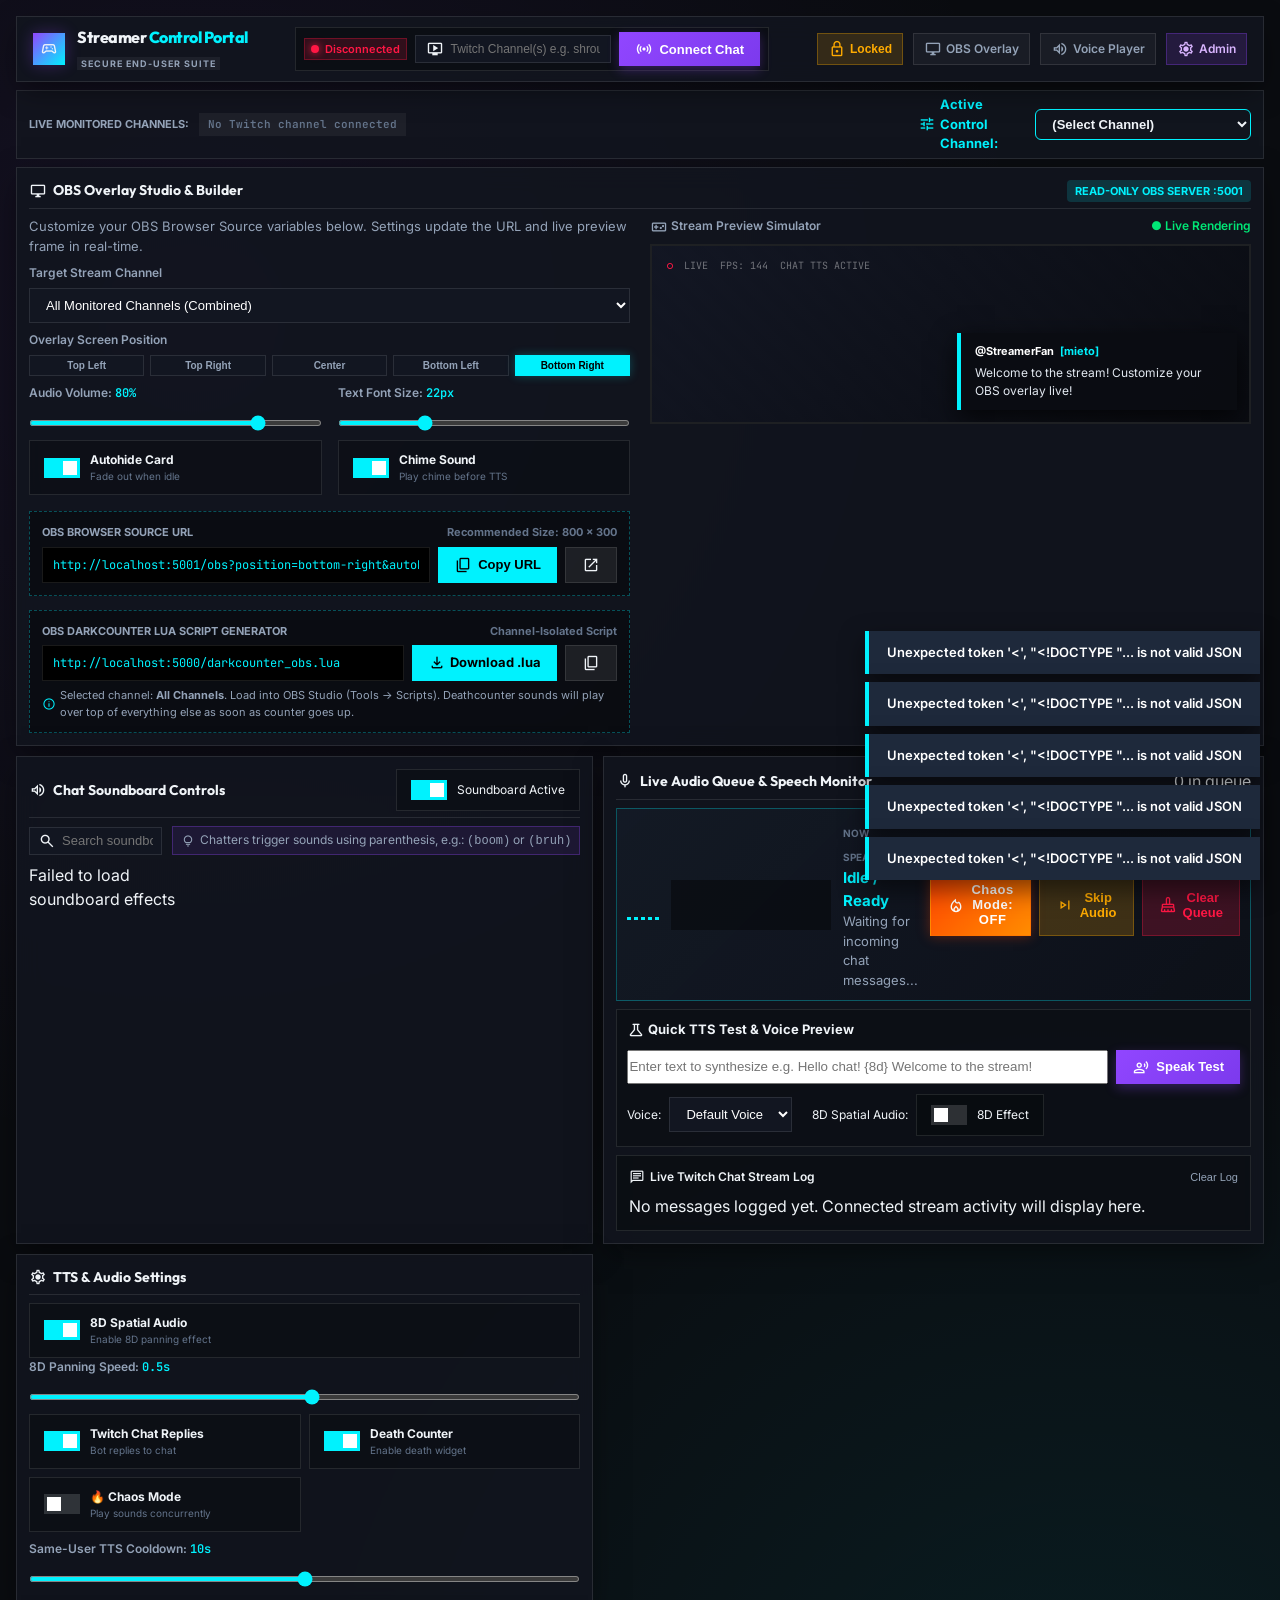
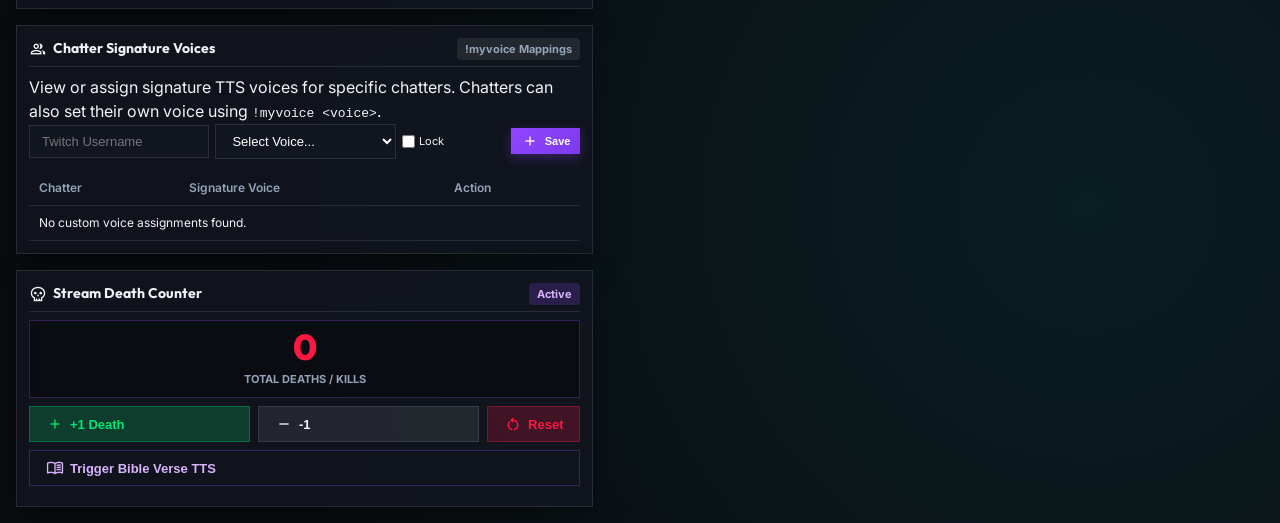
==== commit d4cfc34a: "feat: add support for channel-specific kill counters and dynamic LUA script generation with configur" ====
--- a/static/control.html
+++ b/static/control.html
@@ -181,6 +181,27 @@
                                 </button>
                             </div>
                         </div>
+
+                        <!-- Generated LUA Script Card -->
+                        <div class="generated-url-card lua-generator-card" style="margin-top: 14px;">
+                            <div class="url-header">
+                                <span>OBS DARKCOUNTER LUA SCRIPT GENERATOR</span>
+                                <span class="width-hint">Channel-Isolated Script</span>
+                            </div>
+                            <div class="url-input-group">
+                                <input type="text" id="luaGeneratedUrl" readonly value="http://localhost:5000/darkcounter_obs.lua" />
+                                <a href="/darkcounter_obs.lua" download="darkcounter_obs.lua" id="downloadLuaBtn" class="btn btn-accent" style="text-decoration: none; display: inline-flex; align-items: center; gap: 4px;">
+                                    <span class="material-symbols-outlined">download</span> Download .lua
+                                </a>
+                                <button type="button" id="copyLuaUrlBtn" class="btn btn-secondary" title="Copy Lua Script Link">
+                                    <span class="material-symbols-outlined">content_copy</span>
+                                </button>
+                            </div>
+                            <div class="lua-hint-text" style="font-size: 11px; color: var(--text-muted); margin-top: 6px; display: flex; align-items: center; gap: 4px;">
+                                <span class="material-symbols-outlined" style="font-size:14px; color:var(--accent-cyan);">info</span>
+                                <span id="luaChannelHint">Selected channel: <strong>All Channels</strong>. Load into OBS Studio (Tools → Scripts). Deathcounter sounds will play over top of everything else as soon as counter goes up.</span>
+                            </div>
+                        </div>
                     </div>
 
                     <!-- Live Stream Visualizer Frame -->
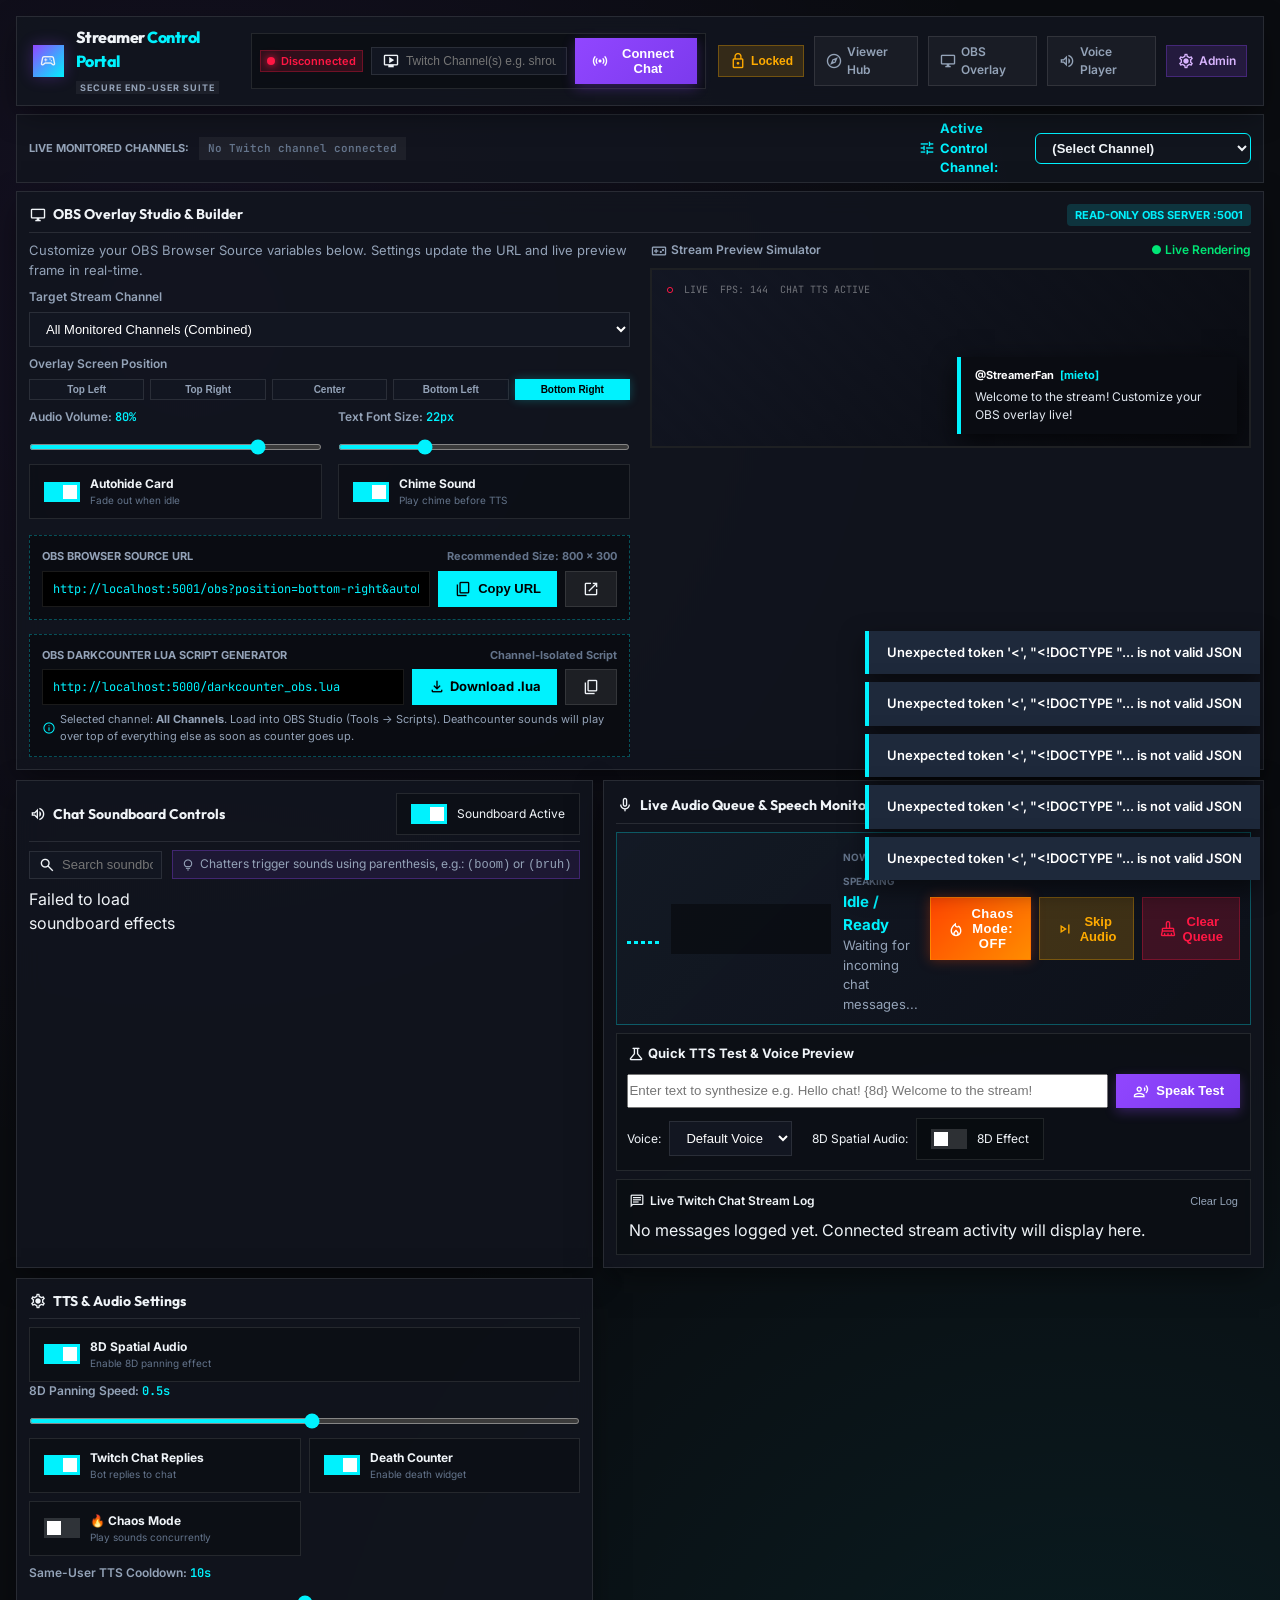
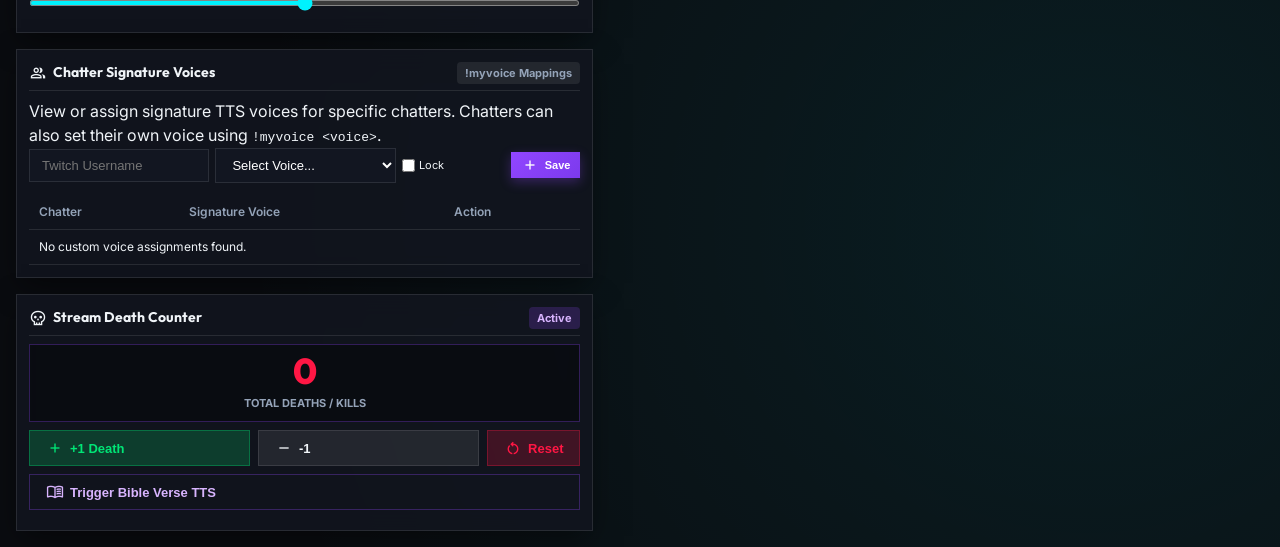
==== commit b8033a8f: "feat: implement public viewer hub with interactive TTS message builder, command directory, and sound" ====
--- a/static/control.html
+++ b/static/control.html
@@ -67,6 +67,9 @@
                 <button type="button" id="portalLockBtn" class="nav-link nav-link-lock" title="Toggle Password Lock">
                     <span id="lockBtnIcon" class="material-symbols-outlined">lock</span> <span id="lockBtnText">Locked</span>
                 </button>
+                <a href="/viewer" class="nav-link" title="Open Public Viewer Hub">
+                    <span class="material-symbols-outlined">explore</span> Viewer Hub
+                </a>
                 <a href="/obs" target="_blank" class="nav-link" title="Open OBS Overlay in new tab">
                     <span class="material-symbols-outlined">desktop_windows</span> OBS Overlay
                 </a>
@@ -77,6 +80,7 @@
                     <span class="material-symbols-outlined">settings</span> Admin
                 </a>
             </div>
+
         </header>
 
         <!-- Active Channels Status Bar -->
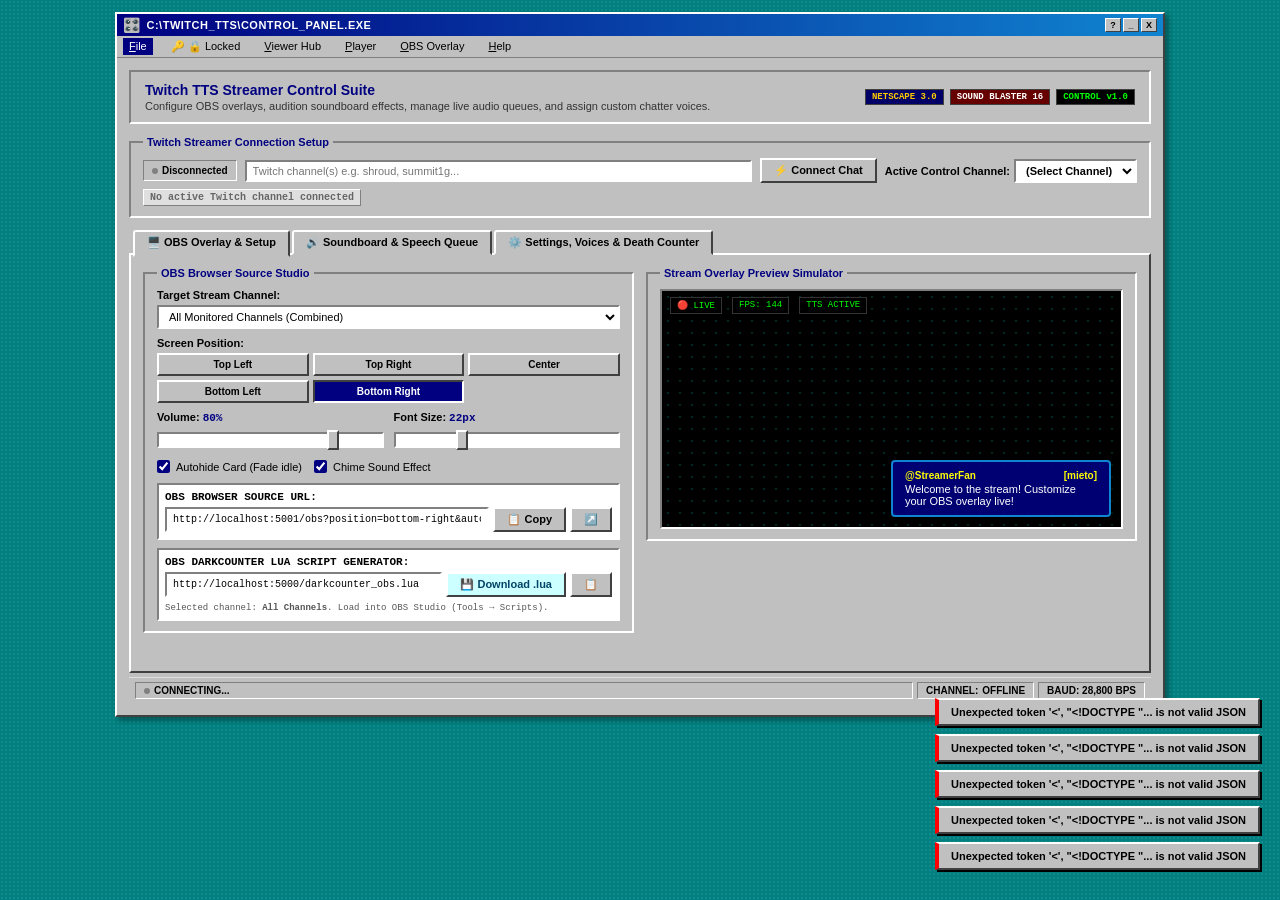
==== commit f0955a03: "feat: implement Win95-style UI with tabbed navigation, responsive grid layouts, and enhanced control" ====
--- a/static/control.html
+++ b/static/control.html
@@ -3,486 +3,419 @@
 <head>
     <meta charset="UTF-8">
     <meta name="viewport" content="width=device-width, initial-scale=1.0">
-    <title>Streamer Control Portal - Twitch TTS & OBS Overlay Setup</title>
-    <meta name="description" content="Secure streamer control portal for monitoring Twitch chat, building custom OBS overlays, triggering soundboard effects, and managing TTS voices.">
-    <!-- Google Fonts -->
+    <title>Streamer Control Portal - Twitch TTS v1.0 (Win95 Edition)</title>
+    <meta name="description" content="Streamer control portal for monitoring Twitch chat, building custom OBS overlays, triggering soundboard effects, and managing TTS voices.">
+    <!-- Retro Fonts -->
     <link rel="preconnect" href="https://fonts.googleapis.com">
     <link rel="preconnect" href="https://fonts.gstatic.com" crossorigin>
-    <link href="https://fonts.googleapis.com/css2?family=Inter:wght@300;400;500;600;700;800&family=JetBrains+Mono:wght@400;500;600&family=Outfit:wght@400;600;700;800&display=swap" rel="stylesheet">
-    <link href="https://fonts.googleapis.com/css2?family=Material+Symbols+Outlined:opsz,wght,FILL,GRAD@20..48,100..700,0..1,-50..200" rel="stylesheet" />
-    <link rel="stylesheet" href="control.css">
+    <link href="https://fonts.googleapis.com/css2?family=Courier+Prime:wght@400;700&family=Pixelify+Sans:wght@400;700&display=swap" rel="stylesheet">
+    <link rel="stylesheet" href="viewer.css">
 </head>
 <body>
-    <!-- Password Lock Screen Overlay -->
-    <div id="authLockModal" class="auth-lock-overlay hidden">
-        <div class="auth-lock-card">
-            <div class="lock-icon-badge"><span class="material-symbols-outlined" style="font-size:32px;">lock</span></div>
-            <h2>Streamer Control Portal Lock</h2>
-            <p>Please enter the Streamer Control Password to unlock chat controls, soundboard, and OBS setup.</p>
-            <div class="auth-form">
-                <input type="password" id="controlPasswordInput" placeholder="Enter Streamer Password..." class="form-input-lg" autocomplete="current-password" />
-                <button type="button" id="controlLoginBtn" class="btn btn-primary btn-large">
-                    <span class="material-symbols-outlined">lock_open</span> Unlock Portal
-                </button>
-                <a href="/player" target="_blank" class="btn btn-secondary btn-large" style="text-decoration: none;" title="Open Voice Player Page in new tab">
-                    <span class="material-symbols-outlined">volume_up</span> Voice Player Page
-                </a>
+    <!-- Password Lock Screen Overlay (Win95 Dialog Style) -->
+    <div id="authLockModal" class="win95-modal-overlay hidden">
+        <div class="win95-window win95-dialog">
+            <div class="win95-titlebar">
+                <div class="win95-titlebar-text">
+                    <span class="win95-icon">🔒</span>
+                    <span>Control Portal Authentication Lock</span>
+                </div>
             </div>
-            <div id="controlLoginError" class="auth-error-msg hidden"></div>
+            <div class="win95-body">
+                <div style="display: flex; gap: 12px; align-items: flex-start; margin-bottom: 12px;">
+                    <div style="font-size: 32px;">🔑</div>
+                    <div>
+                        <p style="font-weight: bold; margin-bottom: 4px;">Streamer Access Password Required</p>
+                        <p style="color: #444; margin-bottom: 10px;">Enter your streamer control password to unlock live chat controls, soundboard, and OBS overlay settings:</p>
+                        
+                        <div style="margin-bottom: 10px;">
+                            <label for="controlPasswordInput" class="win95-label">Streamer Password:</label>
+                            <input type="password" id="controlPasswordInput" class="win95-input" placeholder="Enter password..." autofocus required />
+                        </div>
+                        <div id="controlLoginError" class="win95-inset-box hidden" style="color: red; min-height: auto; padding: 4px; margin-bottom: 8px;"></div>
+                    </div>
+                </div>
+
+                <div style="display: flex; justify-content: flex-end; gap: 8px;">
+                    <button type="button" id="controlLoginBtn" class="win95-btn win95-btn-primary" style="min-width: 90px;">🔓 Unlock</button>
+                    <a href="/player" target="_blank" class="win95-btn" style="text-decoration: none;">🔊 Voice Player</a>
+                </div>
+            </div>
         </div>
     </div>
 
-    <!-- Toast Notification Container -->
+    <!-- Toast Notification Container (Win95 Dialog Style) -->
     <div id="toastContainer" class="toast-container"></div>
 
     <div class="app-container">
-        <!-- Header Navbar -->
-        <header class="navbar">
-            <div class="navbar-brand">
-                <div class="brand-logo">
-                    <span class="material-symbols-outlined logo-icon">sports_esports</span>
-                </div>
-                <div class="brand-title">
-                    <h1>Streamer <span>Control Portal</span></h1>
-                    <span class="version-tag">SECURE END-USER SUITE</span>
+        <!-- Main Win95 Window Container -->
+        <div class="win95-window">
+            <!-- Window Title Bar -->
+            <div class="win95-titlebar">
+                <div class="win95-titlebar-text">
+                    <span class="win95-icon">🎛️</span>
+                    <span>C:\TWITCH_TTS\CONTROL_PANEL.EXE</span>
+                </div>
+                <div class="win95-titlebar-controls">
+                    <button class="win95-title-btn" title="Help">?</button>
+                    <button class="win95-title-btn" title="Minimize">_</button>
+                    <button class="win95-title-btn" title="Close">X</button>
                 </div>
             </div>
 
-            <!-- Twitch Channel Connect Controls -->
-            <div class="channel-connect-box">
-                <div class="status-pill" id="statusPill">
-                    <span class="status-dot"></span>
-                    <span id="statusText">Disconnected</span>
-                </div>
-                <div class="channel-input-wrapper">
-                    <span class="material-symbols-outlined twitch-icon" style="font-size:18px;">live_tv</span>
-                    <input type="text" id="channelInput" placeholder="Twitch Channel(s) e.g. shroud, summit1g..." title="Supports up to 2 Twitch channels (comma separated)" />
-                </div>
-                <button id="connectBtn" class="btn btn-primary">
-                    <span class="material-symbols-outlined">sensors</span> Connect Chat
-                </button>
+            <!-- Win95 Menu Bar -->
+            <div class="win95-menubar">
+                <a href="/control" class="win95-menu-item active"><u>F</u>ile</a>
+                <span class="win95-menu-item" id="portalLockBtn">🔑 <span id="lockBtnIcon">🔒</span> <span id="lockBtnText">Locked</span></span>
+                <a href="/viewer" class="win95-menu-item"><u>V</u>iewer Hub</a>
+                <a href="/player" class="win95-menu-item" target="_blank"><u>P</u>layer</a>
+                <a href="/obs" class="win95-menu-item" target="_blank"><u>O</u>BS Overlay</a>
+                <span class="win95-menu-item"><u>H</u>elp</span>
             </div>
 
-            <div class="navbar-links">
-                <button type="button" id="portalLockBtn" class="nav-link nav-link-lock" title="Toggle Password Lock">
-                    <span id="lockBtnIcon" class="material-symbols-outlined">lock</span> <span id="lockBtnText">Locked</span>
-                </button>
-                <a href="/viewer" class="nav-link" title="Open Public Viewer Hub">
-                    <span class="material-symbols-outlined">explore</span> Viewer Hub
-                </a>
-                <a href="/obs" target="_blank" class="nav-link" title="Open OBS Overlay in new tab">
-                    <span class="material-symbols-outlined">desktop_windows</span> OBS Overlay
-                </a>
-                <a href="/player" target="_blank" class="nav-link" title="Open Voice Player in new tab">
-                    <span class="material-symbols-outlined">volume_up</span> Voice Player
-                </a>
-                <a href="/" class="nav-link nav-link-admin" title="Open Admin Dashboard">
-                    <span class="material-symbols-outlined">settings</span> Admin
-                </a>
-            </div>
-
-        </header>
-
-        <!-- Active Channels Status Bar -->
-        <div class="active-channels-bar" id="activeChannelsBar">
-            <div class="bar-label"><span>LIVE MONITORED CHANNELS:</span></div>
-            <div class="channels-chips" id="channelsChips">
-                <span class="chip chip-empty">No Twitch channel connected</span>
-            </div>
-            <div class="channel-selector-box" style="margin-left: auto; display: flex; align-items: center; gap: 8px;">
-                <label for="controlChannelSelect" style="font-size: 13px; font-weight: 700; color: var(--accent-cyan); display: flex; align-items: center; gap: 4px;">
-                    <span class="material-symbols-outlined" style="font-size: 18px;">tune</span> Active Control Channel:
-                </label>
-                <select id="controlChannelSelect" class="form-select-sm" style="font-weight: 700; background: var(--bg-card); color: var(--text-bright); border: 1px solid var(--accent-cyan); padding: 6px 12px; border-radius: 6px; cursor: pointer;">
-                    <option value="">(Select Channel)</option>
-                </select>
+            <!-- Window Content Body -->
+            <div class="win95-body">
+                <!-- Top Hero / Header -->
+                <div class="win95-hero">
+                    <div class="win95-hero-text">
+                        <h1>Twitch TTS Streamer Control Suite</h1>
+                        <p>Configure OBS overlays, audition soundboard effects, manage live audio queues, and assign custom chatter voices.</p>
+                    </div>
+                    <div class="win95-badges">
+                        <span class="retro-badge retro-badge-netscape">NETSCAPE 3.0</span>
+                        <span class="retro-badge retro-badge-sound">SOUND BLASTER 16</span>
+                        <span class="retro-badge">CONTROL v1.0</span>
+                    </div>
+                </div>
+
+                <!-- Active Channels & Connection Bar -->
+                <fieldset class="win95-fieldset" style="margin-bottom: 12px;">
+                    <legend class="win95-legend">Twitch Streamer Connection Setup</legend>
+                    <div style="display: flex; gap: 8px; align-items: center; flex-wrap: wrap;">
+                        <div class="win95-status-panel" id="statusPill" style="padding: 4px 8px;">
+                            <span class="status-dot"></span>
+                            <span id="statusText">Disconnected</span>
+                        </div>
+                        <input type="text" id="channelInput" class="win95-input" style="flex: 1; min-width: 200px;" placeholder="Twitch channel(s) e.g. shroud, summit1g..." title="Supports up to 2 Twitch channels" />
+                        <button type="button" id="connectBtn" class="win95-btn win95-btn-primary">⚡ Connect Chat</button>
+                        
+                        <div style="display: flex; align-items: center; gap: 4px; margin-left: auto;">
+                            <label for="controlChannelSelect" class="win95-label" style="margin: 0; white-space: nowrap;">Active Control Channel:</label>
+                            <select id="controlChannelSelect" class="win95-select" style="width: auto; font-weight: bold;">
+                                <option value="">(Select Channel)</option>
+                            </select>
+                        </div>
+                    </div>
+                    <div id="channelsChips" class="win95-chips" style="margin-top: 6px; margin-bottom: 0;">
+                        <span class="win95-chip" style="color: #666;">No active Twitch channel connected</span>
+                    </div>
+                </fieldset>
+
+                <!-- Win95 Tab Strip -->
+                <div class="win95-tabs">
+                    <button class="win95-tab active" data-tab="tab-obs">🖥️ OBS Overlay & Setup</button>
+                    <button class="win95-tab" data-tab="tab-audio">🔊 Soundboard & Speech Queue</button>
+                    <button class="win95-tab" data-tab="tab-settings">⚙️ Settings, Voices & Death Counter</button>
+                </div>
+
+                <!-- Tab Panel Container -->
+                <div class="win95-tab-panel">
+                    
+                    <!-- TAB 1: OBS Overlay & Setup -->
+                    <section id="tab-obs" class="tab-content active">
+                        <div class="control-grid-2col">
+                            <!-- Left: OBS Builder Controls -->
+                            <div>
+                                <fieldset class="win95-fieldset">
+                                    <legend class="win95-legend">OBS Browser Source Studio</legend>
+                                    
+                                    <div style="margin-bottom: 8px;">
+                                        <label for="obsChannelSelect" class="win95-label">Target Stream Channel:</label>
+                                        <select id="obsChannelSelect" class="win95-select">
+                                            <option value="">All Monitored Channels (Combined)</option>
+                                            <option value="chan1" id="optChan1">Channel 1</option>
+                                            <option value="chan2" id="optChan2">Channel 2</option>
+                                        </select>
+                                    </div>
+
+                                    <div style="margin-bottom: 8px;">
+                                        <label class="win95-label">Screen Position:</label>
+                                        <div class="position-grid">
+                                            <button type="button" class="pos-btn" data-pos="top-left">Top Left</button>
+                                            <button type="button" class="pos-btn" data-pos="top-right">Top Right</button>
+                                            <button type="button" class="pos-btn" data-pos="center">Center</button>
+                                            <button type="button" class="pos-btn" data-pos="bottom-left">Bottom Left</button>
+                                            <button type="button" class="pos-btn active" data-pos="bottom-right">Bottom Right</button>
+                                        </div>
+                                    </div>
+
+                                    <div style="display: flex; gap: 10px; margin-bottom: 8px;">
+                                        <div style="flex: 1;">
+                                            <label class="win95-label">Volume: <span id="volumeVal" class="val-highlight">80%</span></label>
+                                            <input type="range" id="obsVolume" min="0" max="100" value="80" class="form-slider" />
+                                        </div>
+                                        <div style="flex: 1;">
+                                            <label class="win95-label">Font Size: <span id="fontSizeVal" class="val-highlight">22px</span></label>
+                                            <input type="range" id="obsFontSize" min="14" max="42" value="22" class="form-slider" />
+                                        </div>
+                                    </div>
+
+                                    <div style="display: flex; gap: 12px; margin-bottom: 10px;">
+                                        <label class="toggle-card">
+                                            <input type="checkbox" id="obsAutohide" checked />
+                                            <span>Autohide Card (Fade idle)</span>
+                                        </label>
+                                        <label class="toggle-card">
+                                            <input type="checkbox" id="obsChime" checked />
+                                            <span>Chime Sound Effect</span>
+                                        </label>
+                                    </div>
+
+                                    <!-- Generated OBS Link -->
+                                    <div class="win95-inset-box" style="min-height: auto; padding: 6px; margin-bottom: 8px;">
+                                        <div class="win95-label">OBS BROWSER SOURCE URL:</div>
+                                        <div style="display: flex; gap: 4px;">
+                                            <input type="text" id="obsGeneratedUrl" readonly class="win95-input" value="http://localhost:5001/obs?position=bottom-right&autohide=1&volume=80&font_size=22" style="font-family: var(--font-mono); font-size: 10px;" />
+                                            <button type="button" id="copyUrlBtn" class="win95-btn win95-btn-primary">📋 Copy</button>
+                                            <button type="button" id="launchObsBtn" class="win95-btn" title="Open preview in new tab">↗️</button>
+                                        </div>
+                                    </div>
+
+                                    <!-- Darkcounter LUA Script Link -->
+                                    <div class="win95-inset-box" style="min-height: auto; padding: 6px;">
+                                        <div class="win95-label">OBS DARKCOUNTER LUA SCRIPT GENERATOR:</div>
+                                        <div style="display: flex; gap: 4px; margin-bottom: 4px;">
+                                            <input type="text" id="luaGeneratedUrl" readonly class="win95-input" value="http://localhost:5000/darkcounter_obs.lua" style="font-family: var(--font-mono); font-size: 10px;" />
+                                            <a href="/darkcounter_obs.lua" download="darkcounter_obs.lua" id="downloadLuaBtn" class="win95-btn win95-btn-accent" style="text-decoration: none;">💾 Download .lua</a>
+                                            <button type="button" id="copyLuaUrlBtn" class="win95-btn" title="Copy LUA script URL">📋</button>
+                                        </div>
+                                        <small id="luaChannelHint" style="font-size: 9px; color: #555;">Selected channel: <strong>All Channels</strong>. Load into OBS Studio (Tools → Scripts).</small>
+                                    </div>
+                                </fieldset>
+                            </div>
+
+                            <!-- Right: Stream Simulator Viewport -->
+                            <div>
+                                <fieldset class="win95-fieldset">
+                                    <legend class="win95-legend">Stream Overlay Preview Simulator</legend>
+                                    <div class="stream-viewport" id="streamViewport">
+                                        <div class="game-hud">
+                                            <span class="hud-item">🔴 LIVE</span>
+                                            <span class="hud-item">FPS: 144</span>
+                                            <span class="hud-item">TTS ACTIVE</span>
+                                        </div>
+                                        <div class="simulated-overlay-card pos-bottom-right" id="simulatedOverlay">
+                                            <div class="sim-card-header">
+                                                <span>@StreamerFan</span>
+                                                <span>[mieto]</span>
+                                            </div>
+                                            <div class="sim-card-text" id="simCardText">
+                                                Welcome to the stream! Customize your OBS overlay live!
+                                            </div>
+                                        </div>
+                                    </div>
+                                </fieldset>
+                            </div>
+                        </div>
+                    </section>
+
+                    <!-- TAB 2: Soundboard & Speech Queue -->
+                    <section id="tab-audio" class="tab-content">
+                        <div class="control-grid-2col">
+                            <!-- Left: Soundboard Grid -->
+                            <div>
+                                <fieldset class="win95-fieldset">
+                                    <legend class="win95-legend">Chat Soundboard Controls</legend>
+                                    <div style="display: flex; justify-content: space-between; align-items: center; margin-bottom: 8px;">
+                                        <label class="toggle-card">
+                                            <input type="checkbox" id="soundboardMasterToggle" checked />
+                                            <strong>Soundboard Enabled</strong>
+                                        </label>
+                                        <span style="font-size: 10px; color: #555;">Triggered in chat as (soundname)</span>
+                                    </div>
+
+                                    <div class="search-bar-row">
+                                        <label for="soundSearch" class="win95-label">Filter:</label>
+                                        <input type="text" id="soundSearch" class="win95-input" placeholder="Search sound triggers..." />
+                                    </div>
+
+                                    <div class="win95-grid-cards" id="soundboardGrid">
+                                        <div style="color: #666; text-align: center; grid-column: 1/-1;">Scanning soundboard triggers...</div>
+                                    </div>
+                                </fieldset>
+                            </div>
+
+                            <!-- Right: Live Speech Monitor & Test -->
+                            <div>
+                                <!-- Speech Monitor & Queue -->
+                                <fieldset class="win95-fieldset">
+                                    <legend class="win95-legend">Live Speech Monitor & Queue</legend>
+                                    <div class="win95-lcd">
+                                        <div>
+                                            <div class="eq-visualizer" id="eqVisualizer">
+                                                <span></span><span></span><span></span><span></span><span></span>
+                                            </div>
+                                            <strong id="currentSpeaker">Idle / Ready</strong>
+                                        </div>
+                                        <span id="queueBadge" class="retro-badge">0 IN QUEUE</span>
+                                    </div>
+
+                                    <canvas id="spectrumCanvas" width="160" height="36" class="spectrum-canvas" style="width: 100%; margin-bottom: 6px;"></canvas>
+
+                                    <div class="win95-inset-box" style="min-height: 48px; margin-bottom: 8px;">
+                                        <div id="currentText" class="spoken-message">Waiting for incoming chat speech...</div>
+                                    </div>
+
+                                    <div style="display: flex; gap: 4px; flex-wrap: wrap; margin-bottom: 8px;">
+                                        <button type="button" id="chaosToggleBtn" class="win95-btn win95-btn-chaos" title="Play all sounds concurrently as soon as ready!">
+                                            🔥 <span id="chaosBtnText">Chaos Mode: OFF</span>
+                                        </button>
+                                        <button type="button" id="skipAudioBtn" class="win95-btn win95-btn-warning">⏭️ Skip</button>
+                                        <button type="button" id="clearQueueBtn" class="win95-btn win95-btn-danger">🧹 Clear Queue</button>
+                                    </div>
+                                </fieldset>
+
+                                <!-- Quick TTS Test -->
+                                <fieldset class="win95-fieldset">
+                                    <legend class="win95-legend">Quick TTS Voice Preview Test</legend>
+                                    <div style="display: flex; gap: 4px; margin-bottom: 6px;">
+                                        <input type="text" id="testTextInput" class="win95-input" placeholder="e.g. Hello chat! {8d} Welcome to the stream!" />
+                                        <button type="button" id="testSpeakBtn" class="win95-btn win95-btn-primary" style="white-space: nowrap;">🗣️ Speak</button>
+                                    </div>
+                                    <div style="display: flex; gap: 12px; align-items: center;">
+                                        <div style="flex: 1; display: flex; align-items: center; gap: 4px;">
+                                            <label for="testVoiceSelect" class="win95-label" style="margin: 0; white-space: nowrap;">Voice:</label>
+                                            <select id="testVoiceSelect" class="win95-select">
+                                                <option value="">Default Voice</option>
+                                            </select>
+                                        </div>
+                                        <label class="toggle-card">
+                                            <input type="checkbox" id="test8dToggle" />
+                                            <span>8D Spatial</span>
+                                        </label>
+                                    </div>
+                                </fieldset>
+
+                                <!-- Live Chat Stream Log -->
+                                <fieldset class="win95-fieldset">
+                                    <legend class="win95-legend">
+                                        Live Twitch Chat Stream Log 
+                                        <button type="button" id="clearChatLogBtn" class="win95-btn win95-btn-small" style="margin-left: 8px;">Clear</button>
+                                    </legend>
+                                    <div class="chat-log-list" id="chatLogList">
+                                        <div style="color: #666; text-align: center; padding: 6px;">No messages logged yet. Connected stream activity will display here.</div>
+                                    </div>
+                                </fieldset>
+                            </div>
+                        </div>
+                    </section>
+
+                    <!-- TAB 3: Settings, Voices & Death Counter -->
+                    <section id="tab-settings" class="tab-content">
+                        <div class="control-grid-3col">
+                            <!-- Chatter Signature Voices -->
+                            <fieldset class="win95-fieldset" style="grid-column: span 2;">
+                                <legend class="win95-legend">Chatter Signature Voices (!myvoice Mappings)</legend>
+                                <p style="font-size: 10px; color: #444; margin-bottom: 8px;">Assign custom TTS voice models for specific Twitch chatters. Chatters can also set their voice using <code>!myvoice &lt;voice&gt;</code>.</p>
+                                
+                                <div style="display: flex; gap: 6px; align-items: center; margin-bottom: 8px; flex-wrap: wrap;">
+                                    <input type="text" id="chatterUserVal" class="win95-input" placeholder="Twitch Username" style="flex: 1; min-width: 120px;" />
+                                    <select id="chatterVoiceVal" class="win95-select" style="flex: 1; min-width: 120px;">
+                                        <option value="">Select Voice...</option>
+                                    </select>
+                                    <label class="toggle-card">
+                                        <input type="checkbox" id="chatterLockVal" />
+                                        <span>Lock</span>
+                                    </label>
+                                    <button type="button" id="addVoiceBtn" class="win95-btn win95-btn-primary">➕ Save Voice</button>
+                                </div>
+
+                                <div style="overflow-x: auto; max-height: 260px;">
+                                    <table class="win95-table">
+                                        <thead>
+                                            <tr>
+                                                <th>Chatter</th>
+                                                <th>Signature Voice</th>
+                                                <th>Action</th>
+                                            </tr>
+                                        </thead>
+                                        <tbody id="userVoicesTableBody">
+                                            <tr><td colspan="3" style="text-align: center; color: #666;">No custom voice assignments found.</td></tr>
+                                        </tbody>
+                                    </table>
+                                </div>
+                            </fieldset>
+
+                            <!-- Right Column: Settings & Death Counter -->
+                            <div>
+                                <!-- Audio Settings -->
+                                <fieldset class="win95-fieldset">
+                                    <legend class="win95-legend">TTS & Audio Preferences</legend>
+                                    <div style="margin-bottom: 6px;">
+                                        <label class="toggle-card">
+                                            <input type="checkbox" id="prefEnable8D" checked />
+                                            <strong>8D Spatial Audio Panning</strong>
+                                        </label>
+                                    </div>
+                                    <div style="margin-bottom: 8px;">
+                                        <label class="win95-label">8D Panning Speed: <span id="pref8dSpeedVal" class="val-highlight">0.5s</span></label>
+                                        <input type="range" id="pref8dSpeed" min="0.05" max="2.0" step="0.05" class="form-slider" />
+                                    </div>
+                                    <div style="display: flex; flex-direction: column; gap: 6px; margin-bottom: 8px;">
+                                        <label class="toggle-card">
+                                            <input type="checkbox" id="prefChatResponses" checked />
+                                            <span>Twitch Chat Replies</span>
+                                        </label>
+                                        <label class="toggle-card">
+                                            <input type="checkbox" id="prefKillCounter" checked />
+                                            <span>Death Counter Enabled</span>
+                                        </label>
+                                        <label class="toggle-card">
+                                            <input type="checkbox" id="prefChaosMode" />
+                                            <span>🔥 Chaos Mode</span>
+                                        </label>
+                                    </div>
+                                    <div>
+                                        <label class="win95-label">Same-User Cooldown: <span id="prefCooldownVal" class="val-highlight">10s</span></label>
+                                        <input type="range" id="prefCooldown" min="0" max="60" step="1" class="form-slider" />
+                                    </div>
+                                </fieldset>
+
+                                <!-- Stream Death Counter -->
+                                <fieldset class="win95-fieldset">
+                                    <legend class="win95-legend">Stream Death Counter</legend>
+                                    <div class="counter-display">
+                                        <span class="counter-number" id="counterNumber">0</span>
+                                        <span class="counter-label">TOTAL DEATHS / KILLS</span>
+                                    </div>
+                                    <div style="display: flex; gap: 4px; margin-bottom: 6px;">
+                                        <button type="button" id="countIncBtn" class="win95-btn win95-btn-danger" style="flex: 1;">☠️ +1 Death</button>
+                                        <button type="button" id="countDecBtn" class="win95-btn" style="flex: 1;">➖ -1</button>
+                                        <button type="button" id="countResetBtn" class="win95-btn">🔄 Reset</button>
+                                    </div>
+                                    <button type="button" id="testBibleVerseBtn" class="win95-btn win95-btn-accent" style="width: 100%;">📖 Trigger Bible Verse TTS</button>
+                                </fieldset>
+                            </div>
+                        </div>
+                    </section>
+                </div>
+
+                <!-- Win95 Status Bar Footer -->
+                <div class="win95-statusbar">
+                    <div class="win95-status-panel" style="flex: 1;">
+                        <span class="status-dot" id="statusDot"></span>
+                        <span id="statusText">CONNECTING...</span>
+                    </div>
+                    <div class="win95-status-panel">
+                        <span>CHANNEL:</span>
+                        <span id="activeChannelDisplay">OFFLINE</span>
+                    </div>
+                    <div class="win95-status-panel">
+                        <span>BAUD: 28,800 BPS</span>
+                    </div>
+                </div>
             </div>
         </div>
-
-
-        <!-- Main Workspace Grid -->
-        <main class="control-grid">
-            
-            <!-- SECTION 1: Interactive OBS Overlay Builder & Live Visualizer -->
-            <section class="card obs-builder-card">
-                <div class="card-header">
-                    <h2><span class="material-symbols-outlined header-icon">desktop_windows</span> OBS Overlay Studio & Builder</h2>
-                    <span class="badge badge-cyan">READ-ONLY OBS SERVER :5001</span>
-                </div>
-                
-                <div class="builder-layout">
-                    <!-- Controls Panel -->
-                    <div class="builder-controls">
-                        <p class="section-desc">
-                            Customize your OBS Browser Source variables below. Settings update the URL and live preview frame in real-time.
-                        </p>
-
-                        <div class="control-group">
-                            <label class="control-label">Target Stream Channel</label>
-                            <select id="obsChannelSelect" class="form-select">
-                                <option value="">All Monitored Channels (Combined)</option>
-                                <option value="chan1" id="optChan1">Channel 1</option>
-                                <option value="chan2" id="optChan2">Channel 2</option>
-                            </select>
-                        </div>
-
-                        <div class="control-group">
-                            <label class="control-label">Overlay Screen Position</label>
-                            <div class="position-grid">
-                                <button type="button" class="pos-btn" data-pos="top-left">Top Left</button>
-                                <button type="button" class="pos-btn" data-pos="top-right">Top Right</button>
-                                <button type="button" class="pos-btn" data-pos="center">Center</button>
-                                <button type="button" class="pos-btn" data-pos="bottom-left">Bottom Left</button>
-                                <button type="button" class="pos-btn active" data-pos="bottom-right">Bottom Right</button>
-                            </div>
-                        </div>
-
-                        <div class="control-row">
-                            <div class="control-group flex-1">
-                                <label class="control-label">Audio Volume: <span id="volumeVal" class="val-highlight">80%</span></label>
-                                <input type="range" id="obsVolume" min="0" max="100" value="80" class="form-slider" />
-                            </div>
-
-                            <div class="control-group flex-1">
-                                <label class="control-label">Text Font Size: <span id="fontSizeVal" class="val-highlight">22px</span></label>
-                                <input type="range" id="obsFontSize" min="14" max="42" value="22" class="form-slider" />
-                            </div>
-                        </div>
-
-                        <div class="toggles-row">
-                            <label class="toggle-card">
-                                <input type="checkbox" id="obsAutohide" checked />
-                                <span class="toggle-slider"></span>
-                                <span class="toggle-text">
-                                    <strong>Autohide Card</strong>
-                                    <small>Fade out when idle</small>
-                                </span>
-                            </label>
-
-                            <label class="toggle-card">
-                                <input type="checkbox" id="obsChime" checked />
-                                <span class="toggle-slider"></span>
-                                <span class="toggle-text">
-                                    <strong>Chime Sound</strong>
-                                    <small>Play chime before TTS</small>
-                                </span>
-                            </label>
-                        </div>
-
-                        <!-- Generated URL Box -->
-                        <div class="generated-url-card">
-                            <div class="url-header">
-                                <span>OBS BROWSER SOURCE URL</span>
-                                <span class="width-hint">Recommended Size: 800 x 300</span>
-                            </div>
-                            <div class="url-input-group">
-                                <input type="text" id="obsGeneratedUrl" readonly value="http://localhost:5001/obs?position=bottom-right&autohide=1&volume=80&font_size=22" />
-                                <button type="button" id="copyUrlBtn" class="btn btn-accent">
-                                    <span class="material-symbols-outlined">content_copy</span> Copy URL
-                                </button>
-                                <button type="button" id="launchObsBtn" class="btn btn-secondary" title="Open preview in new window">
-                                    <span class="material-symbols-outlined">open_in_new</span>
-                                </button>
-                            </div>
-                        </div>
-
-                        <!-- Generated LUA Script Card -->
-                        <div class="generated-url-card lua-generator-card" style="margin-top: 14px;">
-                            <div class="url-header">
-                                <span>OBS DARKCOUNTER LUA SCRIPT GENERATOR</span>
-                                <span class="width-hint">Channel-Isolated Script</span>
-                            </div>
-                            <div class="url-input-group">
-                                <input type="text" id="luaGeneratedUrl" readonly value="http://localhost:5000/darkcounter_obs.lua" />
-                                <a href="/darkcounter_obs.lua" download="darkcounter_obs.lua" id="downloadLuaBtn" class="btn btn-accent" style="text-decoration: none; display: inline-flex; align-items: center; gap: 4px;">
-                                    <span class="material-symbols-outlined">download</span> Download .lua
-                                </a>
-                                <button type="button" id="copyLuaUrlBtn" class="btn btn-secondary" title="Copy Lua Script Link">
-                                    <span class="material-symbols-outlined">content_copy</span>
-                                </button>
-                            </div>
-                            <div class="lua-hint-text" style="font-size: 11px; color: var(--text-muted); margin-top: 6px; display: flex; align-items: center; gap: 4px;">
-                                <span class="material-symbols-outlined" style="font-size:14px; color:var(--accent-cyan);">info</span>
-                                <span id="luaChannelHint">Selected channel: <strong>All Channels</strong>. Load into OBS Studio (Tools → Scripts). Deathcounter sounds will play over top of everything else as soon as counter goes up.</span>
-                            </div>
-                        </div>
-                    </div>
-
-                    <!-- Live Stream Visualizer Frame -->
-                    <div class="preview-panel">
-                        <div class="preview-frame-header">
-                            <span class="preview-title"><span class="material-symbols-outlined">videogame_asset</span> Stream Preview Simulator</span>
-                            <span class="preview-status">● Live Rendering</span>
-                        </div>
-                        <div class="stream-viewport" id="streamViewport">
-                            <!-- Simulated Stream Content Background -->
-                            <div class="game-bg-graphic">
-                                <div class="game-hud">
-                                    <span class="hud-item"><span class="material-symbols-outlined" style="font-size:12px; color:var(--danger-red); vertical-align:middle; margin-right:2px;">fiber_manual_record</span> LIVE</span>
-                                    <span class="hud-item">FPS: 144</span>
-                                    <span class="hud-item">CHAT TTS ACTIVE</span>
-                                </div>
-                            </div>
-
-                            <!-- Simulated Overlay Element positioned according to settings -->
-                            <div class="simulated-overlay-card pos-bottom-right" id="simulatedOverlay">
-                                <div class="sim-card-header">
-                                    <span class="sim-speaker">@StreamerFan</span>
-                                    <span class="sim-voice-tag">[mieto]</span>
-                                </div>
-                                <div class="sim-card-text" id="simCardText">
-                                    Welcome to the stream! Customize your OBS overlay live!
-                                </div>
-                            </div>
-                        </div>
-                    </div>
-                </div>
-            </section>
-
-            <!-- SECTION 2: Soundboard Control Panel -->
-            <section class="card soundboard-card">
-                <div class="card-header">
-                    <h2><span class="material-symbols-outlined header-icon">volume_up</span> Chat Soundboard Controls</h2>
-                    <div class="soundboard-header-actions">
-                        <label class="toggle-card mini-toggle">
-                            <input type="checkbox" id="soundboardMasterToggle" checked />
-                            <span class="toggle-slider"></span>
-                            <span class="toggle-text">Soundboard Active</span>
-                        </label>
-                    </div>
-                </div>
-
-                <div class="soundboard-body">
-                    <div class="soundboard-top-bar">
-                        <div class="search-box">
-                            <span class="material-symbols-outlined search-icon">search</span>
-                            <input type="text" id="soundSearch" placeholder="Search soundboard triggers..." />
-                        </div>
-                        <div class="chat-help-badge">
-                            <span class="material-symbols-outlined" style="font-size:14px; vertical-align:middle; margin-right:2px;">lightbulb</span> Chatters trigger sounds using parenthesis, e.g.: <code>(boom)</code> or <code>(bruh)</code>
-                        </div>
-                    </div>
-
-                    <!-- Soundboard Grid -->
-                    <div class="soundboard-grid" id="soundboardGrid">
-                        <div class="empty-state">Scanning available soundboard effects...</div>
-                    </div>
-                </div>
-            </section>
-
-            <!-- SECTION 3: Live Chat Stream & Audio Queue Controls -->
-            <section class="card player-card">
-                <div class="card-header">
-                    <h2><span class="material-symbols-outlined header-icon">mic</span> Live Audio Queue & Speech Monitor</h2>
-                    <span class="queue-count-badge" id="queueBadge">0 in queue</span>
-                </div>
-
-                <div class="player-wrapper">
-                    <!-- Equalizer Canvas & Now Playing Box -->
-                    <div class="now-playing-banner" id="nowPlayingBanner">
-                        <div class="eq-visualizer" id="eqVisualizer">
-                            <span></span><span></span><span></span><span></span><span></span>
-                        </div>
-                        <canvas id="spectrumCanvas" width="160" height="50" class="spectrum-canvas"></canvas>
-                        
-                        <div class="speaker-info">
-                            <span class="speaker-label">NOW SPEAKING</span>
-                            <h3 id="currentSpeaker" class="speaker-title">Idle / Ready</h3>
-                            <p id="currentText" class="spoken-message">Waiting for incoming chat messages...</p>
-                        </div>
-
-                        <div class="player-actions">
-                            <button type="button" id="chaosToggleBtn" class="btn btn-chaos" title="Toggle Chaos Mode: Play all sounds immediately on top of each other as soon as ready!">
-                                <span class="material-symbols-outlined">local_fire_department</span> <span id="chaosBtnText">Chaos Mode: OFF</span>
-                            </button>
-                            <button type="button" id="skipAudioBtn" class="btn btn-warning" title="Skip currently playing audio">
-                                <span class="material-symbols-outlined">skip_next</span> Skip Audio
-                            </button>
-                            <button type="button" id="clearQueueBtn" class="btn btn-danger" title="Clear all queued messages">
-                                <span class="material-symbols-outlined">mop</span> Clear Queue
-                            </button>
-                        </div>
-                    </div>
-
-                    <!-- Interactive TTS Test Tool -->
-                    <div class="tts-test-panel">
-                        <h3><span class="material-symbols-outlined">science</span> Quick TTS Test & Voice Preview</h3>
-                        <div class="tts-test-form">
-                            <div class="input-row">
-                                <input type="text" id="testTextInput" placeholder="Enter text to synthesize e.g. Hello chat! {8d} Welcome to the stream!" class="flex-1" />
-                                <button type="button" id="testSpeakBtn" class="btn btn-primary">
-                                    <span class="material-symbols-outlined">record_voice_over</span> Speak Test
-                                </button>
-                            </div>
-                            <div class="options-row">
-                                <div class="select-field">
-                                    <label>Voice:</label>
-                                    <select id="testVoiceSelect" class="form-select-sm">
-                                        <option value="">Default Voice</option>
-                                    </select>
-                                </div>
-                                <div class="select-field">
-                                    <label>8D Spatial Audio:</label>
-                                    <label class="toggle-card mini-toggle inline-toggle">
-                                        <input type="checkbox" id="test8dToggle" />
-                                        <span class="toggle-slider"></span>
-                                        <span class="toggle-text">8D Effect</span>
-                                    </label>
-                                </div>
-                            </div>
-                        </div>
-                    </div>
-
-                    <!-- Recent Chat Messages Log -->
-                    <div class="chat-log-panel">
-                        <div class="panel-header">
-                            <span><span class="material-symbols-outlined" style="font-size:16px; vertical-align:middle; margin-right:2px;">chat</span> Live Twitch Chat Stream Log</span>
-                            <button type="button" id="clearChatLogBtn" class="btn-text">Clear Log</button>
-                        </div>
-                        <div class="chat-log-list" id="chatLogList">
-                            <div class="log-placeholder">No messages logged yet. Connected stream activity will display here.</div>
-                        </div>
-                    </div>
-                </div>
-            </section>
-
-            <!-- SECTION 4: Chatters Signature Voices & Kill Counter -->
-            <div class="side-column">
-                <!-- Preferences & Audio Settings Widget -->
-                <section class="card settings-card">
-                    <div class="card-header">
-                        <h2><span class="material-symbols-outlined header-icon">settings</span> TTS & Audio Settings</h2>
-                    </div>
-                    <div class="settings-body">
-                        <div class="control-row">
-                            <label class="toggle-card mini-toggle flex-1">
-                                <input type="checkbox" id="prefEnable8D" checked />
-                                <span class="toggle-slider"></span>
-                                <span class="toggle-text">
-                                    <strong>8D Spatial Audio</strong>
-                                    <small>Enable 8D panning effect</small>
-                                </span>
-                            </label>
-                        </div>
-                        <div class="control-group" id="pref8dSpeedGroup">
-                            <label class="control-label">8D Panning Speed: <span id="pref8dSpeedVal" class="val-highlight">0.5s</span></label>
-                            <input type="range" id="pref8dSpeed" min="0.05" max="2.0" step="0.05" class="form-slider" />
-                        </div>
-                        
-                        <div class="toggles-grid">
-                            <label class="toggle-card mini-toggle">
-                                <input type="checkbox" id="prefChatResponses" checked />
-                                <span class="toggle-slider"></span>
-                                <span class="toggle-text">
-                                    <strong>Twitch Chat Replies</strong>
-                                    <small>Bot replies to chat</small>
-                                </span>
-                            </label>
-                            <label class="toggle-card mini-toggle">
-                                <input type="checkbox" id="prefKillCounter" checked />
-                                <span class="toggle-slider"></span>
-                                <span class="toggle-text">
-                                    <strong>Death Counter</strong>
-                                    <small>Enable death widget</small>
-                                </span>
-                            </label>
-                            <label class="toggle-card mini-toggle chaos-toggle-card">
-                                <input type="checkbox" id="prefChaosMode" />
-                                <span class="toggle-slider"></span>
-                                <span class="toggle-text">
-                                    <strong>🔥 Chaos Mode</strong>
-                                    <small>Play sounds concurrently</small>
-                                </span>
-                            </label>
-                        </div>
-                        
-                        <div class="control-group">
-                            <label class="control-label">Same-User TTS Cooldown: <span id="prefCooldownVal" class="val-highlight">10s</span></label>
-                            <input type="range" id="prefCooldown" min="0" max="60" step="1" class="form-slider" />
-                        </div>
-                    </div>
-                </section>
-
-                <!-- Chatter Signature Voices Manager -->
-                <section class="card chatter-voices-card">
-                    <div class="card-header">
-                        <h2><span class="material-symbols-outlined header-icon">group</span> Chatter Signature Voices</h2>
-                        <span class="badge">!myvoice Mappings</span>
-                    </div>
-
-                    <div class="voices-body">
-                        <p class="small-desc">
-                            View or assign signature TTS voices for specific chatters. Chatters can also set their own voice using <code>!myvoice &lt;voice&gt;</code>.
-                        </p>
-
-                        <div class="add-voice-form" style="align-items: center; gap: 6px;">
-                            <input type="text" id="chatterUserVal" placeholder="Twitch Username" class="form-input-sm" style="flex: 1.2;" />
-                            <select id="chatterVoiceVal" class="form-select-sm" style="flex: 1.2;">
-                                <option value="">Select Voice...</option>
-                            </select>
-                            <label style="display: inline-flex; align-items: center; gap: 4px; font-size: 11px; cursor: pointer; flex: 0.8; user-select: none;" title="Lock this user to this voice">
-                                <input type="checkbox" id="chatterLockVal" style="accent-color: var(--accent-cyan);" />
-                                <span>Lock</span>
-                            </label>
-                            <button type="button" id="addVoiceBtn" class="btn btn-primary btn-small">
-                                <span class="material-symbols-outlined">add</span> Save
-                            </button>
-                        </div>
-
-                        <div class="voices-list-table-wrapper">
-                            <table class="voices-table">
-                                <thead>
-                                    <tr>
-                                        <th>Chatter</th>
-                                        <th>Signature Voice</th>
-                                        <th>Action</th>
-                                    </tr>
-                                </thead>
-                                <tbody id="userVoicesTableBody">
-                                    <tr>
-                                        <td colspan="3" class="text-center text-muted">No custom voice assignments found.</td>
-                                    </tr>
-                                </tbody>
-                            </table>
-                        </div>
-                    </div>
-                </section>
-
-                <!-- Stream Kill / Death Counter Widget -->
-                <section class="card kill-counter-card">
-                    <div class="card-header">
-                        <h2><span class="material-symbols-outlined header-icon">skull</span> Stream Death Counter</h2>
-                        <span class="badge badge-purple" id="counterStatusBadge">Active</span>
-                    </div>
-
-                    <div class="counter-body">
-                        <div class="counter-display">
-                            <span class="counter-number" id="counterNumber">0</span>
-                            <span class="counter-label">TOTAL DEATHS / KILLS</span>
-                        </div>
-
-                        <div class="counter-actions">
-                            <button type="button" id="countIncBtn" class="btn btn-success flex-1">
-                                <span class="material-symbols-outlined">add</span> +1 Death
-                            </button>
-                            <button type="button" id="countDecBtn" class="btn btn-secondary flex-1">
-                                <span class="material-symbols-outlined">remove</span> -1
-                            </button>
-                            <button type="button" id="countResetBtn" class="btn btn-danger" title="Reset Counter to 0">
-                                <span class="material-symbols-outlined">restart_alt</span> Reset
-                            </button>
-                        </div>
-
-                        <div class="counter-sub-actions">
-                            <button type="button" id="testBibleVerseBtn" class="btn btn-outline-purple flex-1">
-                                <span class="material-symbols-outlined">menu_book</span> Trigger Bible Verse TTS
-                            </button>
-                        </div>
-                    </div>
-                </section>
-            </div>
-
-        </main>
     </div>
 
     <!-- Main JavaScript App Logic -->
--- a/static/viewer.css
+++ b/static/viewer.css
@@ -0,0 +1,939 @@
+/* Windows 95 Retro Theme - Twitch TTS Viewer Hub (1995 Style) */
+
+:root {
+    --win-teal: #008080;
+    --win-gray: #c0c0c0;
+    --win-gray-light: #dfdfdf;
+    --win-gray-dark: #808080;
+    --win-gray-darker: #404040;
+    --win-blue: #000080;
+    --win-blue-light: #1084d0;
+    --win-text: #000000;
+    --win-text-disabled: #808080;
+    --win-yellow: #ffff00;
+    --win-green: #008000;
+    --win-red: #ff0000;
+    --win-white: #ffffff;
+
+    --font-win: 'MS Sans Serif', Tahoma, 'Segoe UI', Geneva, sans-serif;
+    --font-mono: 'Courier New', Courier, monospace;
+}
+
+* {
+    box-sizing: border-box;
+    margin: 0;
+    padding: 0;
+}
+
+body {
+    background-color: var(--win-teal);
+    background-image: radial-gradient(rgba(255, 255, 255, 0.08) 1px, transparent 1px);
+    background-size: 4px 4px;
+    font-family: var(--font-win);
+    font-size: 11px;
+    color: var(--win-text);
+    min-height: 100vh;
+    padding: 12px;
+    margin: 0;
+    user-select: none;
+}
+
+/* Toast Container in Retro Win95 Dialog Style */
+.toast-container {
+    position: fixed;
+    bottom: 30px;
+    right: 20px;
+    z-index: 99999;
+    display: flex;
+    flex-direction: column;
+    gap: 8px;
+}
+
+.toast {
+    background: var(--win-gray);
+    border: 2px solid;
+    border-color: var(--win-white) var(--win-gray-darker) var(--win-gray-darker) var(--win-white);
+    box-shadow: 2px 2px 0px #000;
+    padding: 6px 12px;
+    font-size: 11px;
+    font-weight: bold;
+    color: var(--win-text);
+    display: flex;
+    align-items: center;
+    gap: 8px;
+    min-width: 220px;
+}
+
+.toast-success {
+    border-left: 4px solid var(--win-green);
+}
+
+.toast-error {
+    border-left: 4px solid var(--win-red);
+}
+
+/* Main Desktop Layout */
+.app-container {
+    max-width: 1050px;
+    margin: 0 auto;
+}
+
+/* Main Win95 Window Container */
+.win95-window {
+    background: var(--win-gray);
+    border: 2px solid;
+    border-color: var(--win-white) var(--win-gray-darker) var(--win-gray-darker) var(--win-white);
+    box-shadow: 3px 3px 6px rgba(0, 0, 0, 0.4);
+    display: flex;
+    flex-direction: column;
+    margin-bottom: 16px;
+}
+
+/* Window Titlebar */
+.win95-titlebar {
+    background: linear-gradient(90deg, var(--win-blue), var(--win-blue-light));
+    color: var(--win-white);
+    padding: 3px 6px;
+    display: flex;
+    align-items: center;
+    justify-content: space-between;
+    font-weight: bold;
+    font-size: 11px;
+    letter-spacing: 0.5px;
+}
+
+.win95-titlebar-text {
+    display: flex;
+    align-items: center;
+    gap: 6px;
+}
+
+.win95-icon {
+    font-size: 14px;
+}
+
+.win95-titlebar-controls {
+    display: flex;
+    gap: 2px;
+}
+
+.win95-title-btn {
+    width: 16px;
+    height: 14px;
+    background: var(--win-gray);
+    border: 1px solid;
+    border-color: var(--win-white) var(--win-gray-darker) var(--win-gray-darker) var(--win-white);
+    font-size: 9px;
+    font-weight: bold;
+    line-height: 12px;
+    text-align: center;
+    cursor: pointer;
+    color: var(--win-text);
+}
+
+.win95-title-btn:active {
+    border-color: var(--win-gray-darker) var(--win-white) var(--win-white) var(--win-gray-darker);
+    padding-top: 1px;
+    padding-left: 1px;
+}
+
+/* Win95 Menu Bar */
+.win95-menubar {
+    display: flex;
+    gap: 12px;
+    padding: 2px 6px;
+    border-bottom: 1px solid var(--win-gray-dark);
+    font-size: 11px;
+    background: var(--win-gray);
+}
+
+.win95-menu-item {
+    color: var(--win-text);
+    text-decoration: none;
+    padding: 2px 6px;
+    cursor: pointer;
+}
+
+.win95-menu-item:hover, .win95-menu-item.active {
+    background: var(--win-blue);
+    color: var(--win-white);
+}
+
+.win95-menu-item u {
+    text-decoration: underline;
+}
+
+/* Window Content Body */
+.win95-body {
+    padding: 12px;
+}
+
+/* Top Banner Header */
+.win95-hero {
+    background: var(--win-gray);
+    border: 2px solid;
+    border-color: var(--win-gray-dark) var(--win-white) var(--win-white) var(--win-gray-dark);
+    padding: 10px 14px;
+    margin-bottom: 12px;
+    display: flex;
+    align-items: center;
+    justify-content: space-between;
+}
+
+.win95-hero-text h1 {
+    font-size: 14px;
+    font-weight: bold;
+    color: var(--win-blue);
+    margin-bottom: 2px;
+}
+
+.win95-hero-text p {
+    font-size: 11px;
+    color: #333;
+}
+
+.win95-badges {
+    display: flex;
+    gap: 6px;
+}
+
+.retro-badge {
+    border: 1px solid var(--win-gray-darker);
+    padding: 2px 6px;
+    font-size: 9px;
+    font-weight: bold;
+    background: #000;
+    color: #00ff00;
+    font-family: var(--font-mono);
+}
+
+.retro-badge-netscape {
+    background: #000066;
+    color: #ffcc00;
+}
+
+.retro-badge-sound {
+    background: #660000;
+    color: #ffffff;
+}
+
+/* Win95 Tab Strip */
+.win95-tabs {
+    display: flex;
+    gap: 2px;
+    margin-bottom: -2px;
+    position: relative;
+    z-index: 2;
+    padding-left: 4px;
+}
+
+.win95-tab {
+    background: var(--win-gray);
+    border: 2px solid;
+    border-color: var(--win-white) var(--win-gray-darker) transparent var(--win-white);
+    padding: 4px 12px;
+    font-size: 11px;
+    font-weight: bold;
+    cursor: pointer;
+    color: var(--win-text);
+    border-top-left-radius: 3px;
+    border-top-right-radius: 3px;
+}
+
+.win95-tab.active {
+    background: var(--win-gray);
+    border-bottom: 2px solid var(--win-gray);
+    margin-bottom: -2px;
+    padding-bottom: 6px;
+    z-index: 3;
+}
+
+.win95-tab-panel {
+    background: var(--win-gray);
+    border: 2px solid;
+    border-color: var(--win-white) var(--win-gray-darker) var(--win-gray-darker) var(--win-white);
+    padding: 12px;
+    min-height: 420px;
+}
+
+/* Tab Content Visibility */
+.tab-content {
+    display: none;
+}
+
+.tab-content.active {
+    display: block;
+}
+
+/* Win95 Group Box / Fieldset */
+.win95-fieldset {
+    border: 2px solid;
+    border-color: var(--win-gray-dark) var(--win-white) var(--win-white) var(--win-gray-dark);
+    padding: 10px 12px;
+    margin-bottom: 12px;
+    position: relative;
+}
+
+.win95-legend {
+    font-weight: bold;
+    font-size: 11px;
+    color: var(--win-blue);
+    padding: 0 4px;
+    background: var(--win-gray);
+}
+
+/* Win95 Buttons */
+.win95-btn {
+    background: var(--win-gray);
+    border: 2px solid;
+    border-color: var(--win-white) var(--win-gray-darker) var(--win-gray-darker) var(--win-white);
+    padding: 4px 12px;
+    font-family: var(--font-win);
+    font-size: 11px;
+    font-weight: bold;
+    color: var(--win-text);
+    cursor: pointer;
+    display: inline-flex;
+    align-items: center;
+    justify-content: center;
+    gap: 4px;
+    white-space: nowrap;
+}
+
+.win95-btn:hover {
+    background: #d4d4d4;
+}
+
+.win95-btn:active, .win95-btn.active {
+    border-color: var(--win-gray-darker) var(--win-white) var(--win-white) var(--win-gray-darker);
+    padding: 5px 11px 3px 13px;
+}
+
+.win95-btn:disabled {
+    color: var(--win-text-disabled);
+    text-shadow: 1px 1px var(--win-white);
+    cursor: not-allowed;
+}
+
+.win95-btn-primary {
+    border-color: var(--win-white) var(--win-gray-darker) var(--win-gray-darker) var(--win-white);
+    font-weight: bold;
+}
+
+/* Inset Text Areas and Inputs */
+.win95-input, .win95-textarea, .win95-select {
+    background: var(--win-white);
+    border: 2px solid;
+    border-color: var(--win-gray-dark) var(--win-white) var(--win-white) var(--win-gray-dark);
+    color: var(--win-text);
+    font-family: var(--font-win);
+    font-size: 11px;
+    padding: 3px 6px;
+    width: 100%;
+}
+
+.win95-textarea {
+    font-family: var(--font-mono);
+    font-size: 12px;
+    resize: vertical;
+}
+
+.win95-input:focus, .win95-textarea:focus, .win95-select:focus {
+    outline: 1px dotted #000;
+}
+
+.win95-label {
+    display: block;
+    font-weight: bold;
+    font-size: 11px;
+    margin-bottom: 4px;
+}
+
+/* Quick Chips / Tags */
+.win95-chips {
+    display: flex;
+    flex-wrap: wrap;
+    gap: 4px;
+    margin-bottom: 8px;
+}
+
+.win95-chip {
+    background: var(--win-gray-light);
+    border: 1px solid;
+    border-color: var(--win-white) var(--win-gray-dark) var(--win-gray-dark) var(--win-white);
+    padding: 2px 6px;
+    font-family: var(--font-mono);
+    font-size: 10px;
+    font-weight: bold;
+    cursor: pointer;
+    color: var(--win-blue);
+}
+
+.win95-chip:hover {
+    background: #ffffff;
+}
+
+.win95-chip:active {
+    border-color: var(--win-gray-dark) var(--win-white) var(--win-white) var(--win-gray-dark);
+}
+
+.win95-chip-sound {
+    color: var(--win-green);
+}
+
+/* Message Generator Layout */
+.generator-grid {
+    display: grid;
+    grid-template-columns: 1fr 1fr;
+    gap: 12px;
+}
+
+@media (max-width: 768px) {
+    .generator-grid {
+        grid-template-columns: 1fr;
+    }
+}
+
+/* Inset Breakdown Container */
+.win95-inset-box {
+    background: var(--win-white);
+    border: 2px solid;
+    border-color: var(--win-gray-dark) var(--win-white) var(--win-white) var(--win-gray-dark);
+    padding: 8px;
+    min-height: 140px;
+    max-height: 220px;
+    overflow-y: auto;
+    font-family: var(--font-mono);
+    font-size: 11px;
+}
+
+.chunk-item {
+    padding: 4px 6px;
+    border-bottom: 1px dashed var(--win-gray-dark);
+    display: flex;
+    align-items: center;
+    justify-content: space-between;
+}
+
+.chunk-item-sound {
+    color: var(--win-blue);
+    font-weight: bold;
+    background: #eef6ff;
+}
+
+.chunk-item-text {
+    color: var(--win-text);
+}
+
+/* Win95 Media Player Control Box */
+.win95-player-card {
+    background: var(--win-gray);
+    border: 2px solid;
+    border-color: var(--win-gray-dark) var(--win-white) var(--win-white) var(--win-gray-dark);
+    padding: 8px;
+    margin-top: 10px;
+}
+
+.win95-player-header {
+    display: flex;
+    align-items: center;
+    justify-content: space-between;
+    margin-bottom: 6px;
+    font-weight: bold;
+}
+
+.win95-audio-element {
+    width: 100%;
+    height: 30px;
+}
+
+/* Retro LCD Display */
+.win95-lcd {
+    background: #000;
+    color: #00ff00;
+    font-family: var(--font-mono);
+    font-size: 11px;
+    padding: 4px 8px;
+    border: 2px solid;
+    border-color: var(--win-gray-dark) var(--win-white) var(--win-white) var(--win-gray-dark);
+    margin-bottom: 6px;
+    display: flex;
+    align-items: center;
+    justify-content: space-between;
+}
+
+/* Commands & Voices Tables & Grids */
+.win95-table {
+    width: 100%;
+    border-collapse: collapse;
+    font-size: 11px;
+    background: var(--win-white);
+    border: 2px solid;
+    border-color: var(--win-gray-dark) var(--win-white) var(--win-white) var(--win-gray-dark);
+}
+
+.win95-table th {
+    background: var(--win-gray);
+    border: 1px solid;
+    border-color: var(--win-white) var(--win-gray-dark) var(--win-gray-dark) var(--win-white);
+    padding: 4px 6px;
+    text-align: left;
+    font-weight: bold;
+}
+
+.win95-table td {
+    padding: 4px 6px;
+    border-bottom: 1px solid var(--win-gray-light);
+    vertical-align: middle;
+}
+
+.win95-table tr:hover {
+    background: #000080;
+    color: #ffffff;
+}
+
+.win95-table tr:hover .win95-chip {
+    color: #ffff00;
+}
+
+/* Grid Layout for Voice / Sound Cards */
+.win95-grid-cards {
+    display: grid;
+    grid-template-columns: repeat(auto-fill, minmax(220px, 1fr));
+    gap: 8px;
+    max-height: 480px;
+    overflow-y: auto;
+    padding: 4px;
+}
+
+.win95-card {
+    background: var(--win-gray);
+    border: 2px solid;
+    border-color: var(--win-white) var(--win-gray-darker) var(--win-gray-darker) var(--win-white);
+    padding: 6px 8px;
+    display: flex;
+    flex-direction: column;
+    justify-content: space-between;
+}
+
+.win95-card-title {
+    font-family: var(--font-mono);
+    font-weight: bold;
+    color: var(--win-blue);
+    font-size: 12px;
+    margin-bottom: 4px;
+}
+
+.win95-card-desc {
+    font-size: 10px;
+    color: #444;
+    margin-bottom: 6px;
+}
+
+.win95-card-actions {
+    display: flex;
+    gap: 4px;
+}
+
+/* Soundboard Hub Layout */
+.soundboard-grid {
+    display: grid;
+    grid-template-columns: 320px 1fr;
+    gap: 12px;
+}
+
+@media (max-width: 768px) {
+    .soundboard-grid {
+        grid-template-columns: 1fr;
+    }
+}
+
+/* Drag & Drop Upload Zone */
+.win95-dropzone {
+    background: var(--win-white);
+    border: 2px dashed var(--win-gray-dark);
+    padding: 16px;
+    text-align: center;
+    cursor: pointer;
+    margin-bottom: 8px;
+}
+
+.win95-dropzone.dragover {
+    background: #eef6ff;
+    border-color: var(--win-blue);
+}
+
+.win95-dropzone p {
+    font-size: 11px;
+    margin-top: 4px;
+}
+
+/* Win95 Statusbar Footer */
+.win95-statusbar {
+    display: flex;
+    gap: 4px;
+    padding: 4px 6px;
+    background: var(--win-gray);
+    border-top: 1px solid var(--win-gray-light);
+    margin-top: 4px;
+}
+
+.win95-status-panel {
+    background: var(--win-gray);
+    border: 1px solid;
+    border-color: var(--win-gray-dark) var(--win-white) var(--win-white) var(--win-gray-dark);
+    padding: 2px 8px;
+    font-size: 10px;
+    font-weight: bold;
+    color: var(--win-text);
+    display: flex;
+    align-items: center;
+    gap: 4px;
+}
+
+.status-dot {
+    width: 6px;
+    height: 6px;
+    border-radius: 50%;
+    background: var(--win-gray-dark);
+}
+
+.status-dot.online {
+    background: var(--win-green);
+    box-shadow: 0 0 4px var(--win-green);
+}
+
+/* Utilities */
+.hidden {
+    display: none !important;
+}
+
+.search-bar-row {
+    display: flex;
+    align-items: center;
+    gap: 8px;
+    margin-bottom: 8px;
+}
+
+.search-bar-row input {
+    flex: 1;
+}
+
+/* Win95 Modal Overlay & Dialog */
+.win95-modal-overlay {
+    position: fixed;
+    top: 0;
+    left: 0;
+    width: 100vw;
+    height: 100vh;
+    background: rgba(0, 0, 0, 0.4);
+    z-index: 999999;
+    display: flex;
+    align-items: center;
+    justify-content: center;
+}
+
+.win95-dialog {
+    width: 420px;
+    max-width: 95vw;
+    box-shadow: 4px 4px 10px rgba(0, 0, 0, 0.6);
+}
+
+/* Button Variants */
+.win95-btn-warning {
+    background: #ffffcc;
+    border-color: var(--win-white) var(--win-gray-darker) var(--win-gray-darker) var(--win-white);
+    color: #664400;
+}
+
+.win95-btn-danger {
+    background: #ffcccc;
+    border-color: var(--win-white) var(--win-gray-darker) var(--win-gray-darker) var(--win-white);
+    color: #990000;
+}
+
+.win95-btn-secondary {
+    background: #e0e0e0;
+}
+
+.win95-btn-accent {
+    background: #ccffff;
+    color: #004466;
+}
+
+.win95-btn-chaos {
+    background: #ffcc99;
+    color: #882200;
+    font-weight: bold;
+}
+
+.win95-btn-small {
+    padding: 2px 6px;
+    font-size: 10px;
+}
+
+/* Win95 Range Sliders */
+.form-slider, .win95-slider {
+    -webkit-appearance: none;
+    appearance: none;
+    width: 100%;
+    height: 16px;
+    background: var(--win-white);
+    border: 2px solid;
+    border-color: var(--win-gray-dark) var(--win-white) var(--win-white) var(--win-gray-dark);
+    outline: none;
+    margin: 4px 0;
+}
+
+.form-slider::-webkit-slider-thumb, .win95-slider::-webkit-slider-thumb {
+    -webkit-appearance: none;
+    appearance: none;
+    width: 12px;
+    height: 20px;
+    background: var(--win-gray);
+    border: 2px solid;
+    border-color: var(--win-white) var(--win-gray-darker) var(--win-gray-darker) var(--win-white);
+    cursor: pointer;
+}
+
+.form-slider::-moz-range-thumb, .win95-slider::-moz-range-thumb {
+    width: 12px;
+    height: 20px;
+    background: var(--win-gray);
+    border: 2px solid;
+    border-color: var(--win-white) var(--win-gray-darker) var(--win-gray-darker) var(--win-white);
+    cursor: pointer;
+}
+
+/* Control Layout Grids & Sections */
+.control-grid-3col {
+    display: grid;
+    grid-template-columns: repeat(auto-fit, minmax(300px, 1fr));
+    gap: 12px;
+}
+
+.control-grid-2col {
+    display: grid;
+    grid-template-columns: 1fr 1fr;
+    gap: 12px;
+}
+
+@media (max-width: 820px) {
+    .control-grid-2col, .control-grid-3col {
+        grid-template-columns: 1fr;
+    }
+}
+
+/* OBS Position Selector Grid */
+.position-grid {
+    display: grid;
+    grid-template-columns: repeat(3, 1fr);
+    gap: 4px;
+    margin-top: 4px;
+}
+
+.pos-btn {
+    background: var(--win-gray);
+    border: 2px solid;
+    border-color: var(--win-white) var(--win-gray-darker) var(--win-gray-darker) var(--win-white);
+    padding: 4px 6px;
+    font-size: 10px;
+    font-weight: bold;
+    cursor: pointer;
+    text-align: center;
+    color: var(--win-text);
+}
+
+.pos-btn:hover {
+    background: #d4d4d4;
+}
+
+.pos-btn.active {
+    background: var(--win-blue);
+    color: var(--win-white);
+    border-color: var(--win-gray-darker) var(--win-white) var(--win-white) var(--win-gray-darker);
+}
+
+/* Stream Simulator Viewport */
+.stream-viewport {
+    background: #000;
+    border: 2px solid;
+    border-color: var(--win-gray-dark) var(--win-white) var(--win-white) var(--win-gray-dark);
+    height: 240px;
+    position: relative;
+    overflow: hidden;
+    background-image: radial-gradient(rgba(0, 255, 255, 0.15) 1px, transparent 1px);
+    background-size: 12px 12px;
+}
+
+.game-hud {
+    position: absolute;
+    top: 6px;
+    left: 8px;
+    display: flex;
+    gap: 10px;
+    font-family: var(--font-mono);
+    font-size: 9px;
+    color: #00ff00;
+    z-index: 2;
+}
+
+.hud-item {
+    background: rgba(0, 0, 0, 0.7);
+    padding: 2px 6px;
+    border: 1px solid #333;
+}
+
+.simulated-overlay-card {
+    position: absolute;
+    background: rgba(0, 0, 128, 0.9);
+    color: #ffffff;
+    border: 2px solid #1084d0;
+    padding: 8px 12px;
+    border-radius: 4px;
+    max-width: 220px;
+    font-size: 11px;
+    box-shadow: 2px 2px 8px rgba(0,0,0,0.8);
+    transition: all 0.2s ease;
+    z-index: 5;
+}
+
+.sim-card-header {
+    font-weight: bold;
+    color: #ffff00;
+    font-size: 10px;
+    margin-bottom: 2px;
+    display: flex;
+    justify-content: space-between;
+}
+
+.sim-card-text {
+    font-size: 11px;
+    word-break: break-word;
+}
+
+/* Overlay Position Classes */
+.pos-top-left { top: 28px; left: 10px; bottom: auto; right: auto; transform: none; }
+.pos-top-right { top: 28px; right: 10px; bottom: auto; left: auto; transform: none; }
+.pos-center { top: 50%; left: 50%; bottom: auto; right: auto; transform: translate(-50%, -50%); }
+.pos-bottom-left { bottom: 10px; left: 10px; top: auto; right: auto; transform: none; }
+.pos-bottom-right { bottom: 10px; right: 10px; top: auto; left: auto; transform: none; }
+
+/* Stream Death Counter Widget */
+.counter-display {
+    background: #000;
+    border: 2px solid;
+    border-color: var(--win-gray-dark) var(--win-white) var(--win-white) var(--win-gray-dark);
+    padding: 12px;
+    text-align: center;
+    margin-bottom: 8px;
+}
+
+.counter-number {
+    font-family: var(--font-mono);
+    font-size: 38px;
+    font-weight: bold;
+    color: #ff3333;
+    text-shadow: 0 0 6px #ff0000;
+    display: block;
+    line-height: 1;
+}
+
+.counter-label {
+    font-size: 9px;
+    font-weight: bold;
+    color: #888888;
+    letter-spacing: 1px;
+    margin-top: 4px;
+    display: block;
+}
+
+/* Audio Queue & Spectrum Canvas */
+.spectrum-canvas {
+    background: #000;
+    border: 1px solid var(--win-gray-dark);
+    vertical-align: middle;
+}
+
+.eq-visualizer {
+    display: inline-flex;
+    gap: 2px;
+    height: 18px;
+    align-items: flex-end;
+    margin-right: 6px;
+}
+
+.eq-visualizer span {
+    width: 3px;
+    background: var(--win-green);
+    height: 100%;
+    animation: eqAnim 0.8s ease-in-out infinite alternate;
+}
+
+.eq-visualizer span:nth-child(2) { animation-delay: 0.2s; }
+.eq-visualizer span:nth-child(3) { animation-delay: 0.4s; }
+.eq-visualizer span:nth-child(4) { animation-delay: 0.1s; }
+.eq-visualizer span:nth-child(5) { animation-delay: 0.3s; }
+
+@keyframes eqAnim {
+    0% { height: 20%; }
+    100% { height: 100%; }
+}
+
+.spoken-message {
+    font-size: 11px;
+    color: var(--win-text);
+    margin-top: 4px;
+    font-family: var(--font-mono);
+}
+
+/* Chat Log Container */
+.chat-log-list {
+    background: var(--win-white);
+    border: 2px solid;
+    border-color: var(--win-gray-dark) var(--win-white) var(--win-white) var(--win-gray-dark);
+    max-height: 160px;
+    overflow-y: auto;
+    padding: 4px 6px;
+    font-family: var(--font-mono);
+    font-size: 11px;
+}
+
+.chat-log-item {
+    padding: 3px 0;
+    border-bottom: 1px dashed var(--win-gray-light);
+    line-height: 1.3;
+}
+
+.chat-log-item .user {
+    font-weight: bold;
+    color: var(--win-blue);
+}
+
+.chat-log-item .chan {
+    color: var(--win-green);
+    font-size: 10px;
+}
+
+/* Checkbox & Toggle Cards */
+.toggle-card {
+    display: inline-flex;
+    align-items: center;
+    gap: 6px;
+    cursor: pointer;
+    user-select: none;
+    font-size: 11px;
+}
+
+.toggle-card input[type="checkbox"] {
+    accent-color: var(--win-blue);
+    cursor: pointer;
+}
+
+.val-highlight {
+    font-weight: bold;
+    color: var(--win-blue);
+    font-family: var(--font-mono);
+}
+
+
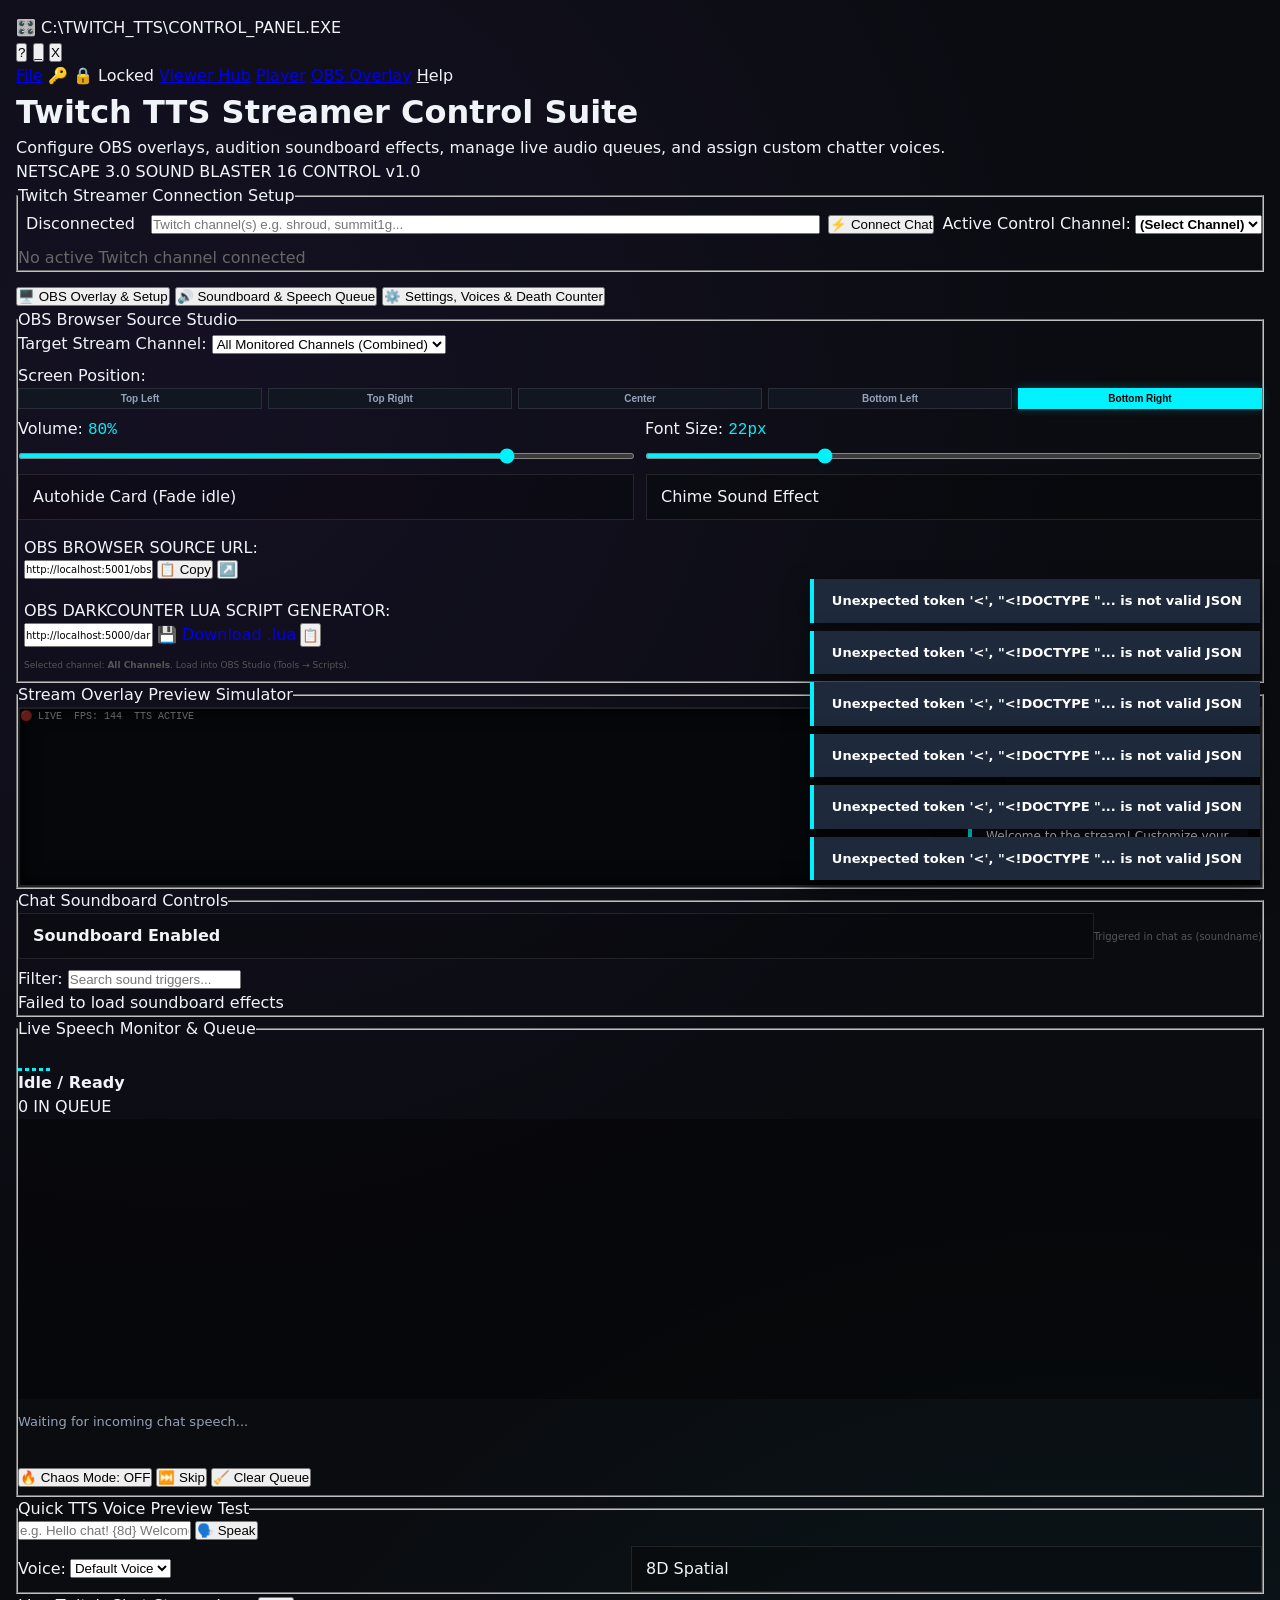
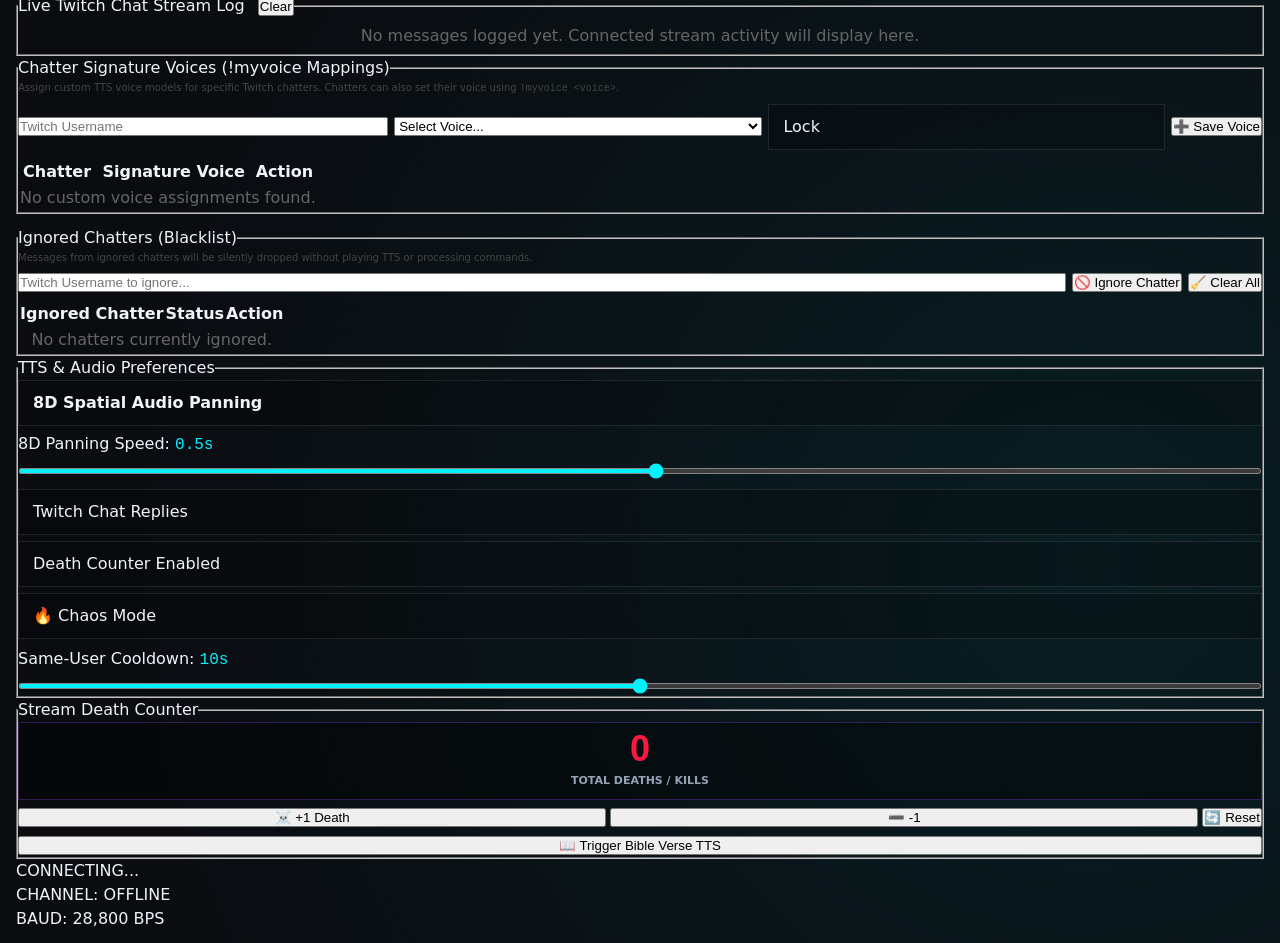
==== commit c32c191e: "feat: implement ignored user blacklist with backend API and control panel interface" ====
--- a/static/control.html
+++ b/static/control.html
@@ -9,7 +9,7 @@
     <link rel="preconnect" href="https://fonts.googleapis.com">
     <link rel="preconnect" href="https://fonts.gstatic.com" crossorigin>
     <link href="https://fonts.googleapis.com/css2?family=Courier+Prime:wght@400;700&family=Pixelify+Sans:wght@400;700&display=swap" rel="stylesheet">
-    <link rel="stylesheet" href="viewer.css">
+    <link rel="stylesheet" href="control.css">
 </head>
 <body>
     <!-- Password Lock Screen Overlay (Win95 Dialog Style) -->
@@ -346,6 +346,33 @@
                                 </div>
                             </fieldset>
 
+                            <!-- Ignored Chatters (Blacklist) -->
+                            <fieldset class="win95-fieldset" style="grid-column: span 2; margin-top: 12px;">
+                                <legend class="win95-legend">Ignored Chatters (Blacklist)</legend>
+                                <p style="font-size: 10px; color: #444; margin-bottom: 8px;">Messages from ignored chatters will be silently dropped without playing TTS or processing commands.</p>
+                                
+                                <div style="display: flex; gap: 6px; align-items: center; margin-bottom: 8px; flex-wrap: wrap;">
+                                    <input type="text" id="ignoredUserVal" class="win95-input" placeholder="Twitch Username to ignore..." style="flex: 1; min-width: 140px;" />
+                                    <button type="button" id="addIgnoredUserBtn" class="win95-btn win95-btn-danger">🚫 Ignore Chatter</button>
+                                    <button type="button" id="clearIgnoredUsersBtn" class="win95-btn">🧹 Clear All</button>
+                                </div>
+
+                                <div style="overflow-x: auto; max-height: 260px;">
+                                    <table class="win95-table">
+                                        <thead>
+                                            <tr>
+                                                <th>Ignored Chatter</th>
+                                                <th>Status</th>
+                                                <th>Action</th>
+                                            </tr>
+                                        </thead>
+                                        <tbody id="ignoredUsersTableBody">
+                                            <tr><td colspan="3" style="text-align: center; color: #666;">No chatters currently ignored.</td></tr>
+                                        </tbody>
+                                    </table>
+                                </div>
+                            </fieldset>
+
                             <!-- Right Column: Settings & Death Counter -->
                             <div>
                                 <!-- Audio Settings -->
--- a/static/control.css
+++ b/static/control.css
@@ -0,0 +1,1073 @@
+/* Streamer Control Portal CSS - Modern Glassmorphism Theme */
+
+:root {
+    --bg-dark: #0a0c10;
+    --bg-card: rgba(18, 22, 31, 0.85);
+    --bg-card-hover: rgba(26, 32, 46, 0.9);
+    --bg-input: #121621;
+    --border-color: rgba(255, 255, 255, 0.1);
+    --border-highlight: rgba(0, 242, 254, 0.3);
+    
+    --text-main: #f0f4f8;
+    --text-muted: #94a3b8;
+    --text-dim: #64748b;
+    
+    --accent-cyan: #00f2fe;
+    --accent-cyan-glow: rgba(0, 242, 254, 0.25);
+    --twitch-purple: #9146FF;
+    --twitch-purple-glow: rgba(145, 70, 255, 0.3);
+    --success-green: #00e676;
+    --warning-amber: #ffab00;
+    --danger-red: #ff1744;
+    
+    --radius-sm: 0px;
+    --radius-md: 0px;
+    --radius-lg: 0px;
+    --shadow-card: 0 10px 30px -5px rgba(0, 0, 0, 0.5);
+    --shadow-glow: 0 0 20px rgba(0, 242, 254, 0.15);
+}
+
+.material-symbols-outlined {
+    font-size: 18px;
+    vertical-align: middle;
+    display: inline-flex;
+    align-items: center;
+    justify-content: center;
+    line-height: 1;
+}
+
+* {
+    box-sizing: border-box;
+    margin: 0;
+    padding: 0;
+}
+
+body {
+    font-family: 'Inter', system-ui, -apple-system, sans-serif;
+    background-color: var(--bg-dark);
+    background-image: 
+        radial-gradient(circle at 15% 15%, rgba(145, 70, 255, 0.08) 0%, transparent 40%),
+        radial-gradient(circle at 85% 85%, rgba(0, 242, 254, 0.08) 0%, transparent 40%);
+    color: var(--text-main);
+    min-height: 100vh;
+    padding: 16px;
+    line-height: 1.5;
+}
+
+.app-container {
+    max-width: 1440px;
+    margin: 0 auto;
+}
+
+/* Header Navbar */
+.navbar {
+    display: flex;
+    align-items: center;
+    justify-content: space-between;
+    gap: 12px;
+    background: var(--bg-card);
+    backdrop-filter: blur(12px);
+    border: 1px solid var(--border-color);
+    padding: 8px 16px;
+    border-radius: var(--radius-lg);
+    box-shadow: var(--shadow-card);
+    margin-bottom: 8px;
+}
+
+.navbar-brand {
+    display: flex;
+    align-items: center;
+    gap: 12px;
+}
+
+.brand-logo {
+    width: 32px;
+    height: 32px;
+    border-radius: var(--radius-md);
+    background: linear-gradient(135deg, var(--twitch-purple), var(--accent-cyan));
+    display: flex;
+    align-items: center;
+    justify-content: center;
+    font-size: 18px;
+    box-shadow: 0 0 15px var(--twitch-purple-glow);
+}
+
+.brand-title h1 {
+    font-family: 'Outfit', sans-serif;
+    font-size: 16px;
+    font-weight: 800;
+    letter-spacing: -0.5px;
+}
+
+.brand-title h1 span {
+    color: var(--accent-cyan);
+}
+
+.version-tag {
+    font-size: 9px;
+    font-weight: 700;
+    color: var(--text-muted);
+    letter-spacing: 1px;
+    background: rgba(255, 255, 255, 0.05);
+    padding: 1px 4px;
+    border-radius: 0;
+}
+
+/* Channel Connect Box */
+.channel-connect-box {
+    display: flex;
+    align-items: center;
+    gap: 8px;
+    background: rgba(0, 0, 0, 0.3);
+    padding: 4px 8px;
+    border-radius: var(--radius-md);
+    border: 1px solid var(--border-color);
+}
+
+.status-pill {
+    display: flex;
+    align-items: center;
+    gap: 6px;
+    font-size: 11px;
+    font-weight: 600;
+    padding: 2px 6px;
+    border-radius: 0;
+    background: rgba(255, 23, 68, 0.15);
+    color: var(--danger-red);
+    border: 1px solid rgba(255, 23, 68, 0.3);
+    transition: all 0.3s ease;
+}
+
+.status-pill.connected {
+    background: rgba(0, 230, 118, 0.15);
+    color: var(--success-green);
+    border-color: rgba(0, 230, 118, 0.3);
+}
+
+.status-dot {
+    width: 8px;
+    height: 8px;
+    border-radius: 50%;
+    background: currentColor;
+    box-shadow: 0 0 8px currentColor;
+}
+
+.channel-input-wrapper {
+    display: flex;
+    align-items: center;
+    gap: 6px;
+    background: var(--bg-input);
+    border: 1px solid var(--border-color);
+    padding: 4px 10px;
+    border-radius: var(--radius-sm);
+}
+
+.channel-input-wrapper input {
+    background: transparent;
+    border: none;
+    outline: none;
+    color: #fff;
+    font-size: 12px;
+    width: 150px;
+}
+
+.navbar-links {
+    display: flex;
+    align-items: center;
+    gap: 10px;
+}
+
+.nav-link {
+    display: flex;
+    align-items: center;
+    gap: 4px;
+    font-size: 12px;
+    font-weight: 600;
+    color: var(--text-muted);
+    text-decoration: none;
+    padding: 6px 10px;
+    border-radius: var(--radius-sm);
+    background: rgba(255, 255, 255, 0.04);
+    border: 1px solid var(--border-color);
+    transition: all 0.2s ease;
+}
+
+.nav-link:hover {
+    color: #fff;
+    background: rgba(255, 255, 255, 0.08);
+    border-color: rgba(255, 255, 255, 0.2);
+}
+
+.nav-link-admin {
+    background: rgba(145, 70, 255, 0.15);
+    color: #d8b4fe;
+    border-color: var(--twitch-purple-glow);
+}
+
+/* Active Channels Status Bar */
+.active-channels-bar {
+    display: flex;
+    align-items: center;
+    gap: 10px;
+    background: var(--bg-card);
+    border: 1px solid var(--border-color);
+    padding: 4px 12px;
+    border-radius: var(--radius-md);
+    margin-bottom: 8px;
+    font-size: 11px;
+}
+
+.bar-label {
+    font-weight: 700;
+    color: var(--text-muted);
+}
+
+.channels-chips {
+    display: flex;
+    align-items: center;
+    gap: 8px;
+}
+
+.chip {
+    padding: 2px 8px;
+    border-radius: 0;
+    font-weight: 600;
+    font-family: 'JetBrains Mono', monospace;
+    background: rgba(0, 242, 254, 0.15);
+    color: var(--accent-cyan);
+    border: 1px solid var(--border-highlight);
+}
+
+.chip-empty {
+    background: rgba(255, 255, 255, 0.05);
+    color: var(--text-dim);
+    border-color: transparent;
+}
+
+/* Main Layout Grid */
+.control-grid {
+    display: grid;
+    grid-template-columns: 1fr 1fr;
+    gap: 10px;
+}
+
+.side-column {
+    display: flex;
+    flex-direction: column;
+    gap: 16px;
+}
+
+/* Card Styling */
+.card {
+    background: var(--bg-card);
+    backdrop-filter: blur(12px);
+    border: 1px solid var(--border-color);
+    border-radius: var(--radius-lg);
+    box-shadow: var(--shadow-card);
+    padding: 12px;
+    display: flex;
+    flex-direction: column;
+}
+
+.card-header {
+    display: flex;
+    align-items: center;
+    justify-content: space-between;
+    margin-bottom: 8px;
+    padding-bottom: 6px;
+    border-bottom: 1px solid var(--border-color);
+}
+
+.card-header h2 {
+    font-family: 'Outfit', sans-serif;
+    font-size: 14px;
+    font-weight: 700;
+    display: flex;
+    align-items: center;
+    gap: 6px;
+}
+
+.badge {
+    font-size: 11px;
+    font-weight: 700;
+    padding: 3px 8px;
+    border-radius: 4px;
+    background: rgba(255, 255, 255, 0.08);
+    color: var(--text-muted);
+}
+
+.badge-cyan {
+    background: rgba(0, 242, 254, 0.15);
+    color: var(--accent-cyan);
+}
+
+.badge-purple {
+    background: rgba(145, 70, 255, 0.2);
+    color: #d8b4fe;
+}
+
+/* OBS Studio Builder Layout */
+.obs-builder-card {
+    grid-column: 1 / -1;
+}
+
+.builder-layout {
+    display: grid;
+    grid-template-columns: 1fr 1fr;
+    gap: 20px;
+}
+
+.section-desc {
+    font-size: 13px;
+    color: var(--text-muted);
+    margin-bottom: 8px;
+}
+
+.control-group {
+    margin-bottom: 8px;
+}
+
+.control-label {
+    display: block;
+    font-size: 12px;
+    font-weight: 600;
+    color: var(--text-muted);
+    margin-bottom: 6px;
+}
+
+.val-highlight {
+    color: var(--accent-cyan);
+    font-family: 'JetBrains Mono', monospace;
+}
+
+.form-select, .form-input-sm, .form-select-sm {
+    width: 100%;
+    background: var(--bg-input);
+    border: 1px solid var(--border-color);
+    color: #fff;
+    padding: 8px 12px;
+    border-radius: var(--radius-sm);
+    font-size: 13px;
+    outline: none;
+    transition: border 0.2s ease;
+}
+
+.form-select:focus, .form-input-sm:focus {
+    border-color: var(--accent-cyan);
+}
+
+/* Position Selector Grid */
+.position-grid {
+    display: grid;
+    grid-template-columns: repeat(5, 1fr);
+    gap: 6px;
+}
+
+.pos-btn {
+    background: var(--bg-input);
+    border: 1px solid var(--border-color);
+    color: var(--text-muted);
+    font-size: 10px;
+    font-weight: 600;
+    padding: 4px 2px;
+    border-radius: var(--radius-sm);
+    cursor: pointer;
+    transition: all 0.2s ease;
+}
+
+.pos-btn:hover {
+    color: #fff;
+    border-color: rgba(255, 255, 255, 0.3);
+}
+
+.pos-btn.active {
+    background: var(--accent-cyan);
+    color: #000;
+    border-color: var(--accent-cyan);
+    font-weight: 700;
+    box-shadow: 0 0 10px var(--accent-cyan-glow);
+}
+
+.control-row {
+    display: flex;
+    gap: 16px;
+}
+
+.flex-1 { flex: 1; }
+
+.form-slider {
+    width: 100%;
+    accent-color: var(--accent-cyan);
+    height: 6px;
+    background: var(--bg-input);
+    border-radius: 0;
+    cursor: pointer;
+}
+
+.toggles-row {
+    display: flex;
+    gap: 16px;
+    margin-bottom: 16px;
+}
+
+.toggle-card {
+    display: flex;
+    align-items: center;
+    gap: 10px;
+    background: rgba(0, 0, 0, 0.25);
+    padding: 10px 14px;
+    border-radius: var(--radius-md);
+    border: 1px solid var(--border-color);
+    cursor: pointer;
+    flex: 1;
+}
+
+.toggle-card input[type="checkbox"] {
+    display: none;
+}
+
+.toggle-slider {
+    width: 36px;
+    height: 20px;
+    background: rgba(255, 255, 255, 0.15);
+    border-radius: 0;
+    position: relative;
+    transition: background 0.3s ease;
+}
+
+.toggle-slider::after {
+    content: '';
+    position: absolute;
+    width: 14px;
+    height: 14px;
+    top: 3px;
+    left: 3px;
+    background: #fff;
+    border-radius: 0;
+    transition: transform 0.3s ease;
+}
+
+.toggle-card input:checked + .toggle-slider {
+    background: var(--accent-cyan);
+}
+
+.toggle-card input:checked + .toggle-slider::after {
+    transform: translateX(16px);
+}
+
+.toggle-text {
+    display: flex;
+    flex-direction: column;
+    font-size: 12px;
+}
+
+.toggle-text small {
+    color: var(--text-dim);
+    font-size: 10px;
+}
+
+/* Generated URL Box */
+.generated-url-card {
+    background: rgba(0, 0, 0, 0.4);
+    border: 1px dashed var(--border-highlight);
+    padding: 12px;
+    border-radius: var(--radius-md);
+}
+
+.url-header {
+    display: flex;
+    justify-content: space-between;
+    font-size: 11px;
+    font-weight: 700;
+    color: var(--text-muted);
+    margin-bottom: 6px;
+}
+
+.width-hint {
+    color: var(--text-dim);
+}
+
+.url-input-group {
+    display: flex;
+    gap: 8px;
+}
+
+.url-input-group input {
+    flex: 1;
+    background: #000;
+    border: 1px solid var(--border-color);
+    color: var(--accent-cyan);
+    font-family: 'JetBrains Mono', monospace;
+    font-size: 12px;
+    padding: 8px 10px;
+    border-radius: var(--radius-sm);
+    outline: none;
+}
+
+/* Stream Viewport Simulator */
+.preview-panel {
+    display: flex;
+    flex-direction: column;
+}
+
+.preview-frame-header {
+    display: flex;
+    justify-content: space-between;
+    font-size: 12px;
+    font-weight: 600;
+    color: var(--text-muted);
+    margin-bottom: 8px;
+}
+
+.preview-status {
+    color: var(--success-green);
+}
+
+.stream-viewport {
+    position: relative;
+    width: 100%;
+    height: 180px;
+    background: #05070a;
+    border-radius: var(--radius-md);
+    border: 2px solid var(--border-color);
+    overflow: hidden;
+    box-shadow: inset 0 0 20px #000;
+}
+
+.game-bg-graphic {
+    position: absolute;
+    inset: 0;
+    background: 
+        linear-gradient(135deg, rgba(20, 24, 38, 0.9), rgba(10, 12, 18, 0.95)),
+        repeating-linear-gradient(45deg, rgba(255,255,255,0.02) 0, rgba(255,255,255,0.02) 10px, transparent 10px, transparent 20px);
+    display: flex;
+    padding: 12px;
+}
+
+.game-hud {
+    display: flex;
+    gap: 12px;
+    font-family: 'JetBrains Mono', monospace;
+    font-size: 10px;
+    color: rgba(255, 255, 255, 0.4);
+}
+
+/* Simulated Overlay Card */
+.simulated-overlay-card {
+    position: absolute;
+    background: rgba(10, 12, 18, 0.92);
+    border-left: 4px solid var(--accent-cyan);
+    padding: 10px 14px;
+    border-radius: var(--radius-sm);
+    box-shadow: 0 8px 24px rgba(0,0,0,0.7);
+    transition: all 0.3s cubic-bezier(0.4, 0, 0.2, 1);
+    max-width: 280px;
+}
+
+.sim-card-header {
+    display: flex;
+    gap: 6px;
+    font-size: 11px;
+    font-weight: 700;
+    margin-bottom: 4px;
+}
+
+.sim-speaker { color: #fff; }
+.sim-voice-tag { color: var(--accent-cyan); }
+.sim-card-text {
+    font-size: 12px;
+    color: #e2e8f0;
+}
+
+/* Positions inside viewport */
+.pos-top-left { top: 12px; left: 12px; }
+.pos-top-right { top: 12px; right: 12px; }
+.pos-center { top: 50%; left: 50%; transform: translate(-50%, -50%); }
+.pos-bottom-left { bottom: 12px; left: 12px; }
+.pos-bottom-right { bottom: 12px; right: 12px; }
+
+/* Buttons */
+.btn {
+    display: inline-flex;
+    align-items: center;
+    gap: 6px;
+    font-size: 13px;
+    font-weight: 600;
+    padding: 8px 16px;
+    border-radius: var(--radius-sm);
+    border: none;
+    cursor: pointer;
+    transition: all 0.2s ease;
+}
+
+.btn-primary {
+    background: linear-gradient(135deg, var(--twitch-purple), #7c3aed);
+    color: #fff;
+    box-shadow: 0 4px 12px var(--twitch-purple-glow);
+}
+
+.btn-primary:hover {
+    transform: translateY(-1px);
+    box-shadow: 0 6px 16px var(--twitch-purple-glow);
+}
+
+.btn-accent {
+    background: var(--accent-cyan);
+    color: #000;
+    font-weight: 700;
+}
+
+.btn-accent:hover {
+    box-shadow: 0 0 12px var(--accent-cyan-glow);
+}
+
+.btn-secondary {
+    background: rgba(255, 255, 255, 0.08);
+    color: var(--text-main);
+    border: 1px solid var(--border-color);
+}
+
+.btn-warning {
+    background: rgba(255, 171, 0, 0.2);
+    color: var(--warning-amber);
+    border: 1px solid rgba(255, 171, 0, 0.3);
+}
+
+.btn-danger {
+    background: rgba(255, 23, 68, 0.2);
+    color: var(--danger-red);
+    border: 1px solid rgba(255, 23, 68, 0.3);
+}
+
+.btn-success {
+    background: rgba(0, 230, 118, 0.2);
+    color: var(--success-green);
+    border: 1px solid rgba(0, 230, 118, 0.3);
+}
+
+.btn-outline-purple {
+    background: transparent;
+    color: #d8b4fe;
+    border: 1px solid var(--twitch-purple-glow);
+}
+
+.btn-small { padding: 4px 10px; font-size: 11px; }
+.btn-text { background: none; border: none; color: var(--text-muted); cursor: pointer; font-size: 11px; }
+
+/* Soundboard Section */
+.soundboard-top-bar {
+    display: flex;
+    gap: 10px;
+    align-items: center;
+    margin-bottom: 8px;
+}
+
+.search-box {
+    display: flex;
+    align-items: center;
+    gap: 6px;
+    background: var(--bg-input);
+    border: 1px solid var(--border-color);
+    padding: 4px 8px;
+    border-radius: var(--radius-sm);
+    flex: 1;
+}
+
+.search-box input {
+    background: transparent;
+    border: none;
+    outline: none;
+    color: #fff;
+    font-size: 13px;
+    width: 100%;
+}
+
+.chat-help-badge {
+    font-size: 12px;
+    color: var(--text-muted);
+    background: rgba(145, 70, 255, 0.1);
+    border: 1px solid var(--twitch-purple-glow);
+    padding: 4px 8px;
+    border-radius: var(--radius-sm);
+}
+
+.soundboard-grid {
+    display: grid;
+    grid-template-columns: repeat(auto-fill, minmax(170px, 1fr));
+    gap: 10px;
+    max-height: 320px;
+    overflow-y: auto;
+    padding-right: 6px;
+}
+
+.sound-card {
+    background: rgba(14, 18, 28, 0.7);
+    border: 1px solid var(--border-color);
+    border-radius: var(--radius-md);
+    padding: 10px 12px;
+    display: flex;
+    flex-direction: column;
+    justify-content: space-between;
+    gap: 6px;
+    transition: all 0.2s ease;
+}
+
+.sound-card:hover {
+    border-color: var(--accent-cyan);
+    background: rgba(20, 26, 40, 0.85);
+    transform: translateY(-2px);
+    box-shadow: 0 4px 16px rgba(0, 240, 255, 0.15);
+}
+
+.sound-title {
+    font-size: 13px;
+    font-weight: 600;
+    color: #fff;
+    white-space: nowrap;
+    overflow: hidden;
+    text-overflow: ellipsis;
+    display: flex;
+    align-items: center;
+    gap: 6px;
+}
+
+.sound-trigger-code {
+    font-family: 'JetBrains Mono', monospace;
+    font-size: 11px;
+    color: var(--accent-cyan);
+    background: rgba(0, 240, 255, 0.08);
+    border: 1px solid rgba(0, 240, 255, 0.2);
+    padding: 2px 6px;
+    border-radius: 4px;
+    display: inline-block;
+    width: fit-content;
+}
+
+.sound-actions {
+    display: flex;
+    gap: 6px;
+    width: 100%;
+    margin-top: 4px;
+}
+
+.sound-actions .btn {
+    flex: 1;
+    padding: 5px 8px;
+    font-size: 11px;
+    display: flex;
+    align-items: center;
+    justify-content: center;
+    gap: 4px;
+    border-radius: 4px;
+    white-space: nowrap;
+}
+
+/* Player & Queue Section */
+.now-playing-banner {
+    position: relative;
+    background: linear-gradient(135deg, rgba(20, 26, 38, 0.9), rgba(12, 16, 24, 0.95));
+    border: 1px solid var(--border-highlight);
+    border-radius: var(--radius-md);
+    padding: 10px;
+    display: flex;
+    align-items: center;
+    gap: 12px;
+    margin-bottom: 8px;
+}
+
+.eq-visualizer {
+    display: flex;
+    align-items: flex-end;
+    gap: 3px;
+    height: 30px;
+}
+
+.eq-visualizer span {
+    width: 4px;
+    background: var(--accent-cyan);
+    height: 10%;
+    border-radius: 0;
+}
+
+.eq-visualizer.active span {
+    animation: eqAnim 0.6s infinite ease-in-out alternate;
+}
+
+.eq-visualizer.active span:nth-child(1) { animation-delay: 0.1s; }
+.eq-visualizer.active span:nth-child(2) { animation-delay: 0.3s; }
+.eq-visualizer.active span:nth-child(3) { animation-delay: 0.2s; }
+.eq-visualizer.active span:nth-child(4) { animation-delay: 0.4s; }
+.eq-visualizer.active span:nth-child(5) { animation-delay: 0.15s; }
+
+@keyframes eqAnim {
+    0% { height: 15%; }
+    100% { height: 100%; }
+}
+
+.spectrum-canvas {
+    border-radius: var(--radius-sm);
+    background: rgba(0,0,0,0.4);
+}
+
+.speaker-info { flex: 1; }
+.speaker-label { font-size: 10px; font-weight: 700; color: var(--text-dim); }
+.speaker-title { font-size: 15px; font-weight: 700; color: var(--accent-cyan); }
+.spoken-message { font-size: 13px; color: var(--text-muted); }
+
+.player-actions { display: flex; gap: 8px; }
+
+.tts-test-panel {
+    background: rgba(0, 0, 0, 0.25);
+    border: 1px solid var(--border-color);
+    padding: 10px;
+    border-radius: var(--radius-md);
+    margin-bottom: 8px;
+}
+
+.tts-test-panel h3 { font-size: 13px; font-weight: 700; margin-bottom: 10px; }
+.tts-test-form { display: flex; flex-direction: column; gap: 10px; }
+.input-row { display: flex; gap: 8px; }
+.options-row { display: flex; gap: 20px; align-items: center; }
+.select-field { display: flex; align-items: center; gap: 8px; font-size: 12px; }
+
+/* Chat Log List */
+.chat-log-panel {
+    background: rgba(0,0,0,0.3);
+    border: 1px solid var(--border-color);
+    border-radius: var(--radius-md);
+    padding: 12px;
+}
+
+.panel-header { display: flex; justify-content: space-between; font-size: 12px; font-weight: 600; margin-bottom: 8px; }
+.chat-log-list { max-height: 120px; overflow-y: auto; display: flex; flex-direction: column; gap: 4px; }
+
+.chat-item {
+    font-size: 11px;
+    padding: 4px 8px;
+    background: rgba(255,255,255,0.03);
+    border-radius: var(--radius-sm);
+}
+
+.chat-item .user { font-weight: 700; color: var(--accent-cyan); }
+
+/* Chatter Voices Table */
+.add-voice-form { display: flex; gap: 8px; margin-bottom: 12px; }
+.voices-table { width: 100%; border-collapse: collapse; font-size: 12px; }
+.voices-table th, .voices-table td { padding: 8px 10px; text-align: left; border-bottom: 1px solid var(--border-color); }
+.voices-table th { font-weight: 600; color: var(--text-muted); }
+
+/* Death Counter */
+.counter-display {
+    text-align: center;
+    background: rgba(0, 0, 0, 0.4);
+    border: 1px solid var(--twitch-purple-glow);
+    padding: 8px;
+    border-radius: var(--radius-md);
+    margin-bottom: 8px;
+}
+
+.counter-number {
+    font-family: 'Outfit', sans-serif;
+    font-size: 36px;
+    font-weight: 800;
+    color: var(--danger-red);
+    display: block;
+    line-height: 1;
+}
+
+.counter-label { font-size: 11px; font-weight: 700; color: var(--text-muted); }
+.counter-actions, .counter-sub-actions { display: flex; gap: 8px; margin-bottom: 8px; }
+
+/* Toast Notifications */
+.toast-container {
+    position: fixed;
+    bottom: 20px;
+    right: 20px;
+    z-index: 9999;
+    display: flex;
+    flex-direction: column;
+    gap: 8px;
+}
+
+.toast {
+    background: #1e293b;
+    color: #fff;
+    padding: 12px 18px;
+    border-radius: var(--radius-md);
+    box-shadow: 0 10px 25px rgba(0,0,0,0.5);
+    font-size: 13px;
+    font-weight: 600;
+    border-left: 4px solid var(--accent-cyan);
+    animation: slideIn 0.3s ease;
+}
+
+@keyframes slideIn {
+    from { transform: translateX(100%); opacity: 0; }
+    to { transform: translateX(0); opacity: 1; }
+}
+
+/* Password Lock Modal Overlay */
+.auth-lock-overlay {
+    position: fixed;
+    inset: 0;
+    z-index: 10000;
+    background: rgba(5, 7, 10, 0.85);
+    backdrop-filter: blur(20px);
+    display: flex;
+    align-items: center;
+    justify-content: center;
+    padding: 20px;
+    animation: fadeIn 0.3s ease;
+}
+
+.auth-lock-card {
+    background: var(--bg-card);
+    border: 1px solid var(--border-highlight);
+    box-shadow: 0 20px 50px rgba(0, 0, 0, 0.8), 0 0 30px var(--twitch-purple-glow);
+    border-radius: var(--radius-lg);
+    padding: 24px 20px;
+    max-width: 440px;
+    width: 100%;
+    text-align: center;
+    display: flex;
+    flex-direction: column;
+    align-items: center;
+    gap: 16px;
+}
+
+.lock-icon-badge {
+    width: 52px;
+    height: 52px;
+    border-radius: 0;
+    background: rgba(145, 70, 255, 0.15);
+    border: 1px solid var(--twitch-purple-glow);
+    font-size: 24px;
+    display: flex;
+    align-items: center;
+    justify-content: center;
+    box-shadow: 0 0 20px var(--twitch-purple-glow);
+}
+
+.auth-lock-card h2 {
+    font-family: 'Outfit', sans-serif;
+    font-size: 22px;
+    font-weight: 800;
+    color: #fff;
+}
+
+.auth-lock-card p {
+    font-size: 13px;
+    color: var(--text-muted);
+}
+
+.auth-form {
+    display: flex;
+    flex-direction: column;
+    gap: 12px;
+    width: 100%;
+}
+
+.form-input-lg {
+    width: 100%;
+    background: var(--bg-input);
+    border: 1px solid var(--border-color);
+    color: #fff;
+    padding: 8px 12px;
+    border-radius: var(--radius-md);
+    font-size: 13px;
+    outline: none;
+    transition: border 0.2s ease;
+}
+
+.form-input-lg:focus {
+    border-color: var(--accent-cyan);
+    box-shadow: 0 0 10px var(--accent-cyan-glow);
+}
+
+.btn-large {
+    width: 100%;
+    justify-content: center;
+    padding: 12px 20px;
+    font-size: 14px;
+}
+
+.auth-error-msg {
+    font-size: 12px;
+    color: var(--danger-red);
+    background: rgba(255, 23, 68, 0.15);
+    border: 1px solid rgba(255, 23, 68, 0.3);
+    padding: 8px 12px;
+    border-radius: var(--radius-sm);
+    width: 100%;
+}
+
+.nav-link-lock {
+    cursor: pointer;
+    background: rgba(255, 171, 0, 0.15);
+    color: var(--warning-amber);
+    border-color: rgba(255, 171, 0, 0.3);
+}
+
+.nav-link-lock.unlocked {
+    background: rgba(0, 230, 118, 0.15);
+    color: var(--success-green);
+    border-color: rgba(0, 230, 118, 0.3);
+}
+
+.hidden {
+    display: none !important;
+}
+
+.toggles-grid {
+    display: grid;
+    grid-template-columns: 1fr 1fr;
+    gap: 8px;
+    margin-bottom: 8px;
+}
+
+/* Responsive Breakpoints */
+@media (max-width: 1024px) {
+    .control-grid, .builder-layout { grid-template-columns: 1fr; }
+    .obs-builder-card { grid-column: 1; }
+}
+
+/* Chaos Mode Button & Toggle Styles */
+.btn-chaos {
+    background: linear-gradient(135deg, #ff4500 0%, #ff8c00 100%);
+    color: #ffffff;
+    border: 1px solid rgba(255, 140, 0, 0.5);
+    font-weight: 700;
+    letter-spacing: 0.5px;
+    box-shadow: 0 0 12px rgba(255, 69, 0, 0.35);
+    transition: all 0.25s ease-in-out;
+}
+
+.btn-chaos:hover {
+    background: linear-gradient(135deg, #ff5722 0%, #ffa000 100%);
+    box-shadow: 0 0 20px rgba(255, 87, 34, 0.65);
+    transform: translateY(-1px);
+}
+
+.btn-chaos.active {
+    background: linear-gradient(135deg, #e60000 0%, #ff3300 100%);
+    border-color: #ff8888;
+    color: #ffffff;
+    box-shadow: 0 0 22px rgba(255, 0, 0, 0.8), inset 0 0 10px rgba(255, 255, 255, 0.4);
+    animation: chaosPulse 1.2s infinite alternate ease-in-out;
+}
+
+@keyframes chaosPulse {
+    0% {
+        box-shadow: 0 0 10px rgba(255, 0, 0, 0.6), inset 0 0 4px rgba(255, 255, 255, 0.2);
+        transform: scale(1);
+    }
+    100% {
+        box-shadow: 0 0 26px rgba(255, 69, 0, 0.95), 0 0 8px #ffffff, inset 0 0 12px rgba(255, 255, 255, 0.5);
+        transform: scale(1.03);
+    }
+}
+
+.chaos-toggle-card input:checked + .toggle-slider {
+    background: linear-gradient(135deg, #ff4500 0%, #e60000 100%) !important;
+    box-shadow: 0 0 10px rgba(255, 69, 0, 0.7);
+}
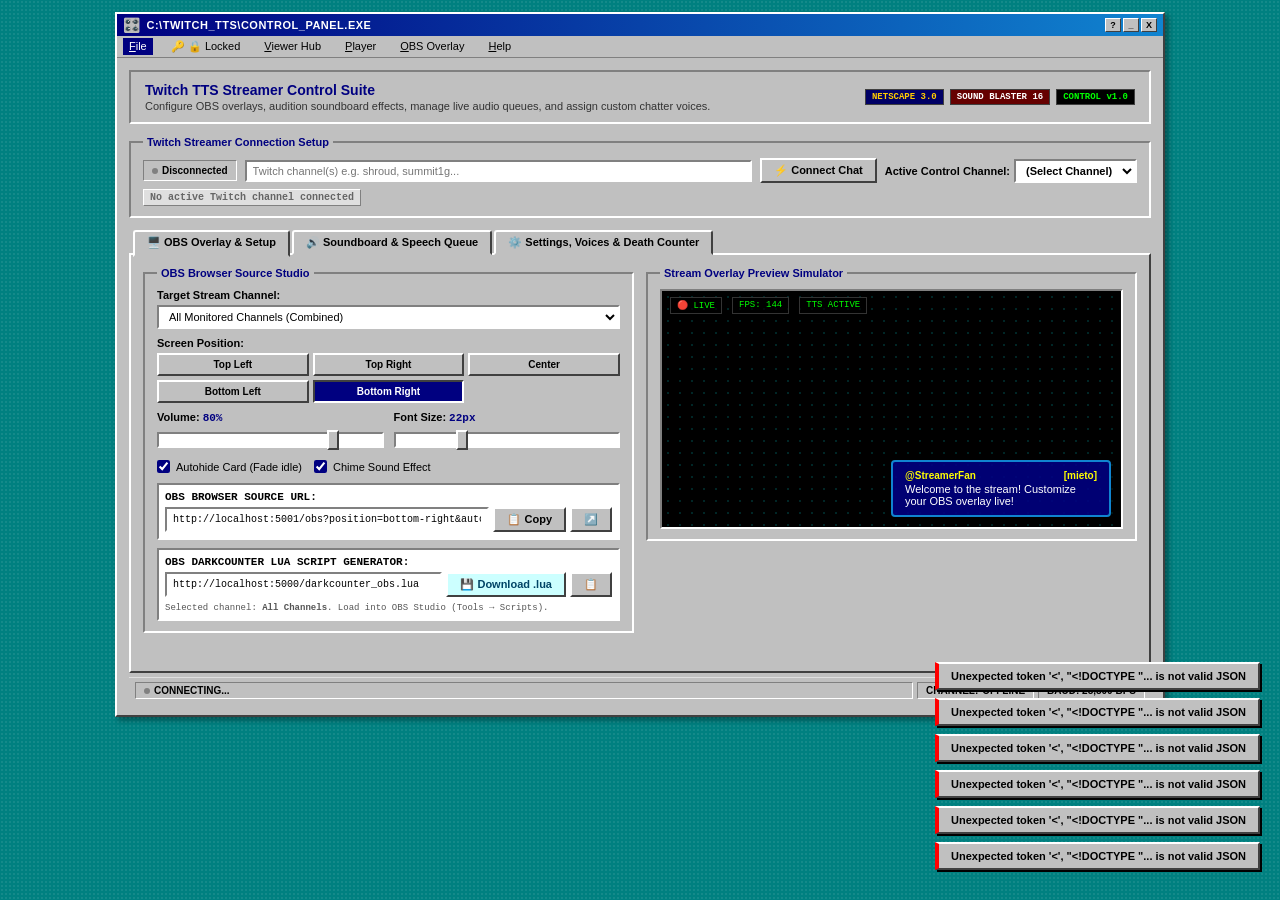
==== commit 3e4472dc: "refactor: replace control.css with viewer.css to unify styling across the control portal" ====
--- a/static/control.html
+++ b/static/control.html
@@ -9,7 +9,7 @@
     <link rel="preconnect" href="https://fonts.googleapis.com">
     <link rel="preconnect" href="https://fonts.gstatic.com" crossorigin>
     <link href="https://fonts.googleapis.com/css2?family=Courier+Prime:wght@400;700&family=Pixelify+Sans:wght@400;700&display=swap" rel="stylesheet">
-    <link rel="stylesheet" href="control.css">
+    <link rel="stylesheet" href="viewer.css">
 </head>
 <body>
     <!-- Password Lock Screen Overlay (Win95 Dialog Style) -->
--- a/static/viewer.css
+++ b/static/viewer.css
@@ -0,0 +1,966 @@
+/* Windows 95 Retro Theme - Twitch TTS Viewer Hub (1995 Style) */
+
+:root {
+    --win-teal: #008080;
+    --win-gray: #c0c0c0;
+    --win-gray-light: #dfdfdf;
+    --win-gray-dark: #808080;
+    --win-gray-darker: #404040;
+    --win-blue: #000080;
+    --win-blue-light: #1084d0;
+    --win-text: #000000;
+    --win-text-disabled: #808080;
+    --win-yellow: #ffff00;
+    --win-green: #008000;
+    --win-red: #ff0000;
+    --win-white: #ffffff;
+
+    --font-win: 'MS Sans Serif', Tahoma, 'Segoe UI', Geneva, sans-serif;
+    --font-mono: 'Courier New', Courier, monospace;
+}
+
+* {
+    box-sizing: border-box;
+    margin: 0;
+    padding: 0;
+}
+
+body {
+    background-color: var(--win-teal);
+    background-image: radial-gradient(rgba(255, 255, 255, 0.08) 1px, transparent 1px);
+    background-size: 4px 4px;
+    font-family: var(--font-win);
+    font-size: 11px;
+    color: var(--win-text);
+    min-height: 100vh;
+    padding: 12px;
+    margin: 0;
+    user-select: none;
+}
+
+/* Toast Container in Retro Win95 Dialog Style */
+.toast-container {
+    position: fixed;
+    bottom: 30px;
+    right: 20px;
+    z-index: 99999;
+    display: flex;
+    flex-direction: column;
+    gap: 8px;
+}
+
+.toast {
+    background: var(--win-gray);
+    border: 2px solid;
+    border-color: var(--win-white) var(--win-gray-darker) var(--win-gray-darker) var(--win-white);
+    box-shadow: 2px 2px 0px #000;
+    padding: 6px 12px;
+    font-size: 11px;
+    font-weight: bold;
+    color: var(--win-text);
+    display: flex;
+    align-items: center;
+    gap: 8px;
+    min-width: 220px;
+}
+
+.toast-success {
+    border-left: 4px solid var(--win-green);
+}
+
+.toast-error {
+    border-left: 4px solid var(--win-red);
+}
+
+/* Main Desktop Layout */
+.app-container {
+    max-width: 1050px;
+    margin: 0 auto;
+}
+
+/* Main Win95 Window Container */
+.win95-window {
+    background: var(--win-gray);
+    border: 2px solid;
+    border-color: var(--win-white) var(--win-gray-darker) var(--win-gray-darker) var(--win-white);
+    box-shadow: 3px 3px 6px rgba(0, 0, 0, 0.4);
+    display: flex;
+    flex-direction: column;
+    margin-bottom: 16px;
+}
+
+/* Window Titlebar */
+.win95-titlebar {
+    background: linear-gradient(90deg, var(--win-blue), var(--win-blue-light));
+    color: var(--win-white);
+    padding: 3px 6px;
+    display: flex;
+    align-items: center;
+    justify-content: space-between;
+    font-weight: bold;
+    font-size: 11px;
+    letter-spacing: 0.5px;
+}
+
+.win95-titlebar-text {
+    display: flex;
+    align-items: center;
+    gap: 6px;
+}
+
+.win95-icon {
+    font-size: 14px;
+}
+
+.win95-titlebar-controls {
+    display: flex;
+    gap: 2px;
+}
+
+.win95-title-btn {
+    width: 16px;
+    height: 14px;
+    background: var(--win-gray);
+    border: 1px solid;
+    border-color: var(--win-white) var(--win-gray-darker) var(--win-gray-darker) var(--win-white);
+    font-size: 9px;
+    font-weight: bold;
+    line-height: 12px;
+    text-align: center;
+    cursor: pointer;
+    color: var(--win-text);
+}
+
+.win95-title-btn:active {
+    border-color: var(--win-gray-darker) var(--win-white) var(--win-white) var(--win-gray-darker);
+    padding-top: 1px;
+    padding-left: 1px;
+}
+
+/* Win95 Menu Bar */
+.win95-menubar {
+    display: flex;
+    gap: 12px;
+    padding: 2px 6px;
+    border-bottom: 1px solid var(--win-gray-dark);
+    font-size: 11px;
+    background: var(--win-gray);
+}
+
+.win95-menu-item {
+    color: var(--win-text);
+    text-decoration: none;
+    padding: 2px 6px;
+    cursor: pointer;
+}
+
+.win95-menu-item:hover, .win95-menu-item.active {
+    background: var(--win-blue);
+    color: var(--win-white);
+}
+
+.win95-menu-item u {
+    text-decoration: underline;
+}
+
+/* Window Content Body */
+.win95-body {
+    padding: 12px;
+}
+
+/* Top Banner Header */
+.win95-hero {
+    background: var(--win-gray);
+    border: 2px solid;
+    border-color: var(--win-gray-dark) var(--win-white) var(--win-white) var(--win-gray-dark);
+    padding: 10px 14px;
+    margin-bottom: 12px;
+    display: flex;
+    align-items: center;
+    justify-content: space-between;
+}
+
+.win95-hero-text h1 {
+    font-size: 14px;
+    font-weight: bold;
+    color: var(--win-blue);
+    margin-bottom: 2px;
+}
+
+.win95-hero-text p {
+    font-size: 11px;
+    color: #333;
+}
+
+.win95-badges {
+    display: flex;
+    gap: 6px;
+}
+
+.retro-badge {
+    border: 1px solid var(--win-gray-darker);
+    padding: 2px 6px;
+    font-size: 9px;
+    font-weight: bold;
+    background: #000;
+    color: #00ff00;
+    font-family: var(--font-mono);
+}
+
+.retro-badge-netscape {
+    background: #000066;
+    color: #ffcc00;
+}
+
+.retro-badge-sound {
+    background: #660000;
+    color: #ffffff;
+}
+
+/* Win95 Tab Strip */
+.win95-tabs {
+    display: flex;
+    gap: 2px;
+    margin-bottom: -2px;
+    position: relative;
+    z-index: 2;
+    padding-left: 4px;
+}
+
+.win95-tab {
+    background: var(--win-gray);
+    border: 2px solid;
+    border-color: var(--win-white) var(--win-gray-darker) transparent var(--win-white);
+    padding: 4px 12px;
+    font-size: 11px;
+    font-weight: bold;
+    cursor: pointer;
+    color: var(--win-text);
+    border-top-left-radius: 3px;
+    border-top-right-radius: 3px;
+}
+
+.win95-tab.active {
+    background: var(--win-gray);
+    border-bottom: 2px solid var(--win-gray);
+    margin-bottom: -2px;
+    padding-bottom: 6px;
+    z-index: 3;
+}
+
+.win95-tab-panel {
+    background: var(--win-gray);
+    border: 2px solid;
+    border-color: var(--win-white) var(--win-gray-darker) var(--win-gray-darker) var(--win-white);
+    padding: 12px;
+    min-height: 420px;
+}
+
+/* Tab Content Visibility */
+.tab-content {
+    display: none;
+}
+
+.tab-content.active {
+    display: block;
+}
+
+/* Win95 Group Box / Fieldset */
+.win95-fieldset {
+    border: 2px solid;
+    border-color: var(--win-gray-dark) var(--win-white) var(--win-white) var(--win-gray-dark);
+    padding: 10px 12px;
+    margin-bottom: 12px;
+    position: relative;
+}
+
+.win95-legend {
+    font-weight: bold;
+    font-size: 11px;
+    color: var(--win-blue);
+    padding: 0 4px;
+    background: var(--win-gray);
+}
+
+/* Win95 Buttons */
+.win95-btn {
+    background: var(--win-gray);
+    border: 2px solid;
+    border-color: var(--win-white) var(--win-gray-darker) var(--win-gray-darker) var(--win-white);
+    padding: 4px 12px;
+    font-family: var(--font-win);
+    font-size: 11px;
+    font-weight: bold;
+    color: var(--win-text);
+    cursor: pointer;
+    display: inline-flex;
+    align-items: center;
+    justify-content: center;
+    gap: 4px;
+    white-space: nowrap;
+}
+
+.win95-btn:hover {
+    background: #d4d4d4;
+}
+
+.win95-btn:active, .win95-btn.active {
+    border-color: var(--win-gray-darker) var(--win-white) var(--win-white) var(--win-gray-darker);
+    padding: 5px 11px 3px 13px;
+}
+
+.win95-btn:disabled {
+    color: var(--win-text-disabled);
+    text-shadow: 1px 1px var(--win-white);
+    cursor: not-allowed;
+}
+
+.win95-btn-primary {
+    border-color: var(--win-white) var(--win-gray-darker) var(--win-gray-darker) var(--win-white);
+    font-weight: bold;
+}
+
+/* Inset Text Areas and Inputs */
+.win95-input, .win95-textarea, .win95-select {
+    background: var(--win-white);
+    border: 2px solid;
+    border-color: var(--win-gray-dark) var(--win-white) var(--win-white) var(--win-gray-dark);
+    color: var(--win-text);
+    font-family: var(--font-win);
+    font-size: 11px;
+    padding: 3px 6px;
+    width: 100%;
+}
+
+.win95-textarea {
+    font-family: var(--font-mono);
+    font-size: 12px;
+    resize: vertical;
+}
+
+.win95-input:focus, .win95-textarea:focus, .win95-select:focus {
+    outline: 1px dotted #000;
+}
+
+.win95-label {
+    display: block;
+    font-weight: bold;
+    font-size: 11px;
+    margin-bottom: 4px;
+}
+
+/* Quick Chips / Tags */
+.win95-chips {
+    display: flex;
+    flex-wrap: wrap;
+    gap: 4px;
+    margin-bottom: 8px;
+}
+
+.win95-chip {
+    background: var(--win-gray-light);
+    border: 1px solid;
+    border-color: var(--win-white) var(--win-gray-dark) var(--win-gray-dark) var(--win-white);
+    padding: 2px 6px;
+    font-family: var(--font-mono);
+    font-size: 10px;
+    font-weight: bold;
+    cursor: pointer;
+    color: var(--win-blue);
+}
+
+.win95-chip:hover {
+    background: #ffffff;
+}
+
+.win95-chip:active {
+    border-color: var(--win-gray-dark) var(--win-white) var(--win-white) var(--win-gray-dark);
+}
+
+.win95-chip-sound {
+    color: var(--win-green);
+}
+
+/* Message Generator Layout */
+.generator-grid {
+    display: grid;
+    grid-template-columns: 1fr 1fr;
+    gap: 12px;
+}
+
+@media (max-width: 768px) {
+    .generator-grid {
+        grid-template-columns: 1fr;
+    }
+}
+
+/* Inset Breakdown Container */
+.win95-inset-box {
+    background: var(--win-white);
+    border: 2px solid;
+    border-color: var(--win-gray-dark) var(--win-white) var(--win-white) var(--win-gray-dark);
+    padding: 8px;
+    min-height: 140px;
+    max-height: 220px;
+    overflow-y: auto;
+    font-family: var(--font-mono);
+    font-size: 11px;
+}
+
+.chunk-item {
+    padding: 4px 6px;
+    border-bottom: 1px dashed var(--win-gray-dark);
+    display: flex;
+    align-items: center;
+    justify-content: space-between;
+}
+
+.chunk-item-sound {
+    color: var(--win-blue);
+    font-weight: bold;
+    background: #eef6ff;
+}
+
+.chunk-item-text {
+    color: var(--win-text);
+}
+
+/* Win95 Media Player Control Box */
+.win95-player-card {
+    background: var(--win-gray);
+    border: 2px solid;
+    border-color: var(--win-gray-dark) var(--win-white) var(--win-white) var(--win-gray-dark);
+    padding: 8px;
+    margin-top: 10px;
+}
+
+.win95-player-header {
+    display: flex;
+    align-items: center;
+    justify-content: space-between;
+    margin-bottom: 6px;
+    font-weight: bold;
+}
+
+.win95-audio-element {
+    width: 100%;
+    height: 30px;
+}
+
+/* Retro LCD Display */
+.win95-lcd {
+    background: #000;
+    color: #00ff00;
+    font-family: var(--font-mono);
+    font-size: 11px;
+    padding: 4px 8px;
+    border: 2px solid;
+    border-color: var(--win-gray-dark) var(--win-white) var(--win-white) var(--win-gray-dark);
+    margin-bottom: 6px;
+    display: flex;
+    align-items: center;
+    justify-content: space-between;
+}
+
+/* Commands & Voices Tables & Grids */
+.win95-table {
+    width: 100%;
+    border-collapse: collapse;
+    font-size: 11px;
+    background: var(--win-white);
+    border: 2px solid;
+    border-color: var(--win-gray-dark) var(--win-white) var(--win-white) var(--win-gray-dark);
+}
+
+.win95-table th {
+    background: var(--win-gray);
+    border: 1px solid;
+    border-color: var(--win-white) var(--win-gray-dark) var(--win-gray-dark) var(--win-white);
+    padding: 4px 6px;
+    text-align: left;
+    font-weight: bold;
+}
+
+.win95-table td {
+    padding: 4px 6px;
+    border-bottom: 1px solid var(--win-gray-light);
+    vertical-align: middle;
+}
+
+.win95-table tr:hover {
+    background: #000080;
+    color: #ffffff;
+}
+
+.win95-table tr:hover .win95-chip {
+    color: #ffff00;
+}
+
+/* Grid Layout for Voice / Sound Cards */
+.win95-grid-cards {
+    display: grid;
+    grid-template-columns: repeat(auto-fill, minmax(220px, 1fr));
+    gap: 8px;
+    max-height: 480px;
+    overflow-y: auto;
+    padding: 4px;
+}
+
+.win95-card {
+    background: var(--win-gray);
+    border: 2px solid;
+    border-color: var(--win-white) var(--win-gray-darker) var(--win-gray-darker) var(--win-white);
+    padding: 6px 8px;
+    display: flex;
+    flex-direction: column;
+    justify-content: space-between;
+}
+
+.win95-card-title {
+    font-family: var(--font-mono);
+    font-weight: bold;
+    color: var(--win-blue);
+    font-size: 12px;
+    margin-bottom: 4px;
+}
+
+.win95-card-desc {
+    font-size: 10px;
+    color: #444;
+    margin-bottom: 6px;
+}
+
+.win95-card-actions {
+    display: flex;
+    gap: 4px;
+}
+
+/* Soundboard Hub Layout */
+.soundboard-grid {
+    display: grid;
+    grid-template-columns: 320px 1fr;
+    gap: 12px;
+}
+
+@media (max-width: 768px) {
+    .soundboard-grid {
+        grid-template-columns: 1fr;
+    }
+}
+
+/* Drag & Drop Upload Zone */
+.win95-dropzone {
+    background: var(--win-white);
+    border: 2px dashed var(--win-gray-dark);
+    padding: 16px;
+    text-align: center;
+    cursor: pointer;
+    margin-bottom: 8px;
+}
+
+.win95-dropzone.dragover {
+    background: #eef6ff;
+    border-color: var(--win-blue);
+}
+
+.win95-dropzone p {
+    font-size: 11px;
+    margin-top: 4px;
+}
+
+/* Win95 Statusbar Footer */
+.win95-statusbar {
+    display: flex;
+    gap: 4px;
+    padding: 4px 6px;
+    background: var(--win-gray);
+    border-top: 1px solid var(--win-gray-light);
+    margin-top: 4px;
+}
+
+.win95-status-panel {
+    background: var(--win-gray);
+    border: 1px solid;
+    border-color: var(--win-gray-dark) var(--win-white) var(--win-white) var(--win-gray-dark);
+    padding: 2px 8px;
+    font-size: 10px;
+    font-weight: bold;
+    color: var(--win-text);
+    display: flex;
+    align-items: center;
+    gap: 4px;
+}
+
+.status-dot {
+    width: 6px;
+    height: 6px;
+    border-radius: 50%;
+    background: var(--win-gray-dark);
+}
+
+.status-dot.online {
+    background: var(--win-green);
+    box-shadow: 0 0 4px var(--win-green);
+}
+
+/* Utilities */
+.hidden {
+    display: none !important;
+}
+
+.search-bar-row {
+    display: flex;
+    align-items: center;
+    gap: 8px;
+    margin-bottom: 8px;
+}
+
+.search-bar-row input {
+    flex: 1;
+}
+
+/* Win95 Modal Overlay & Dialog */
+.win95-modal-overlay {
+    position: fixed;
+    top: 0;
+    left: 0;
+    width: 100vw;
+    height: 100vh;
+    background: rgba(0, 0, 0, 0.4);
+    z-index: 999999;
+    display: flex;
+    align-items: center;
+    justify-content: center;
+}
+
+.win95-dialog {
+    width: 420px;
+    max-width: 95vw;
+    box-shadow: 4px 4px 10px rgba(0, 0, 0, 0.6);
+}
+
+/* Button Variants */
+.win95-btn-warning {
+    background: #ffffcc;
+    border-color: var(--win-white) var(--win-gray-darker) var(--win-gray-darker) var(--win-white);
+    color: #664400;
+}
+
+.win95-btn-danger {
+    background: #ffcccc;
+    border-color: var(--win-white) var(--win-gray-darker) var(--win-gray-darker) var(--win-white);
+    color: #990000;
+}
+
+.win95-btn-secondary {
+    background: #e0e0e0;
+}
+
+.win95-btn-accent {
+    background: #ccffff;
+    color: #004466;
+}
+
+.win95-btn-chaos {
+    background: #ffcc99;
+    color: #882200;
+    font-weight: bold;
+}
+
+.win95-btn-small {
+    padding: 2px 6px;
+    font-size: 10px;
+}
+
+/* Win95 Range Sliders */
+.form-slider, .win95-slider {
+    -webkit-appearance: none;
+    appearance: none;
+    width: 100%;
+    height: 16px;
+    background: var(--win-white);
+    border: 2px solid;
+    border-color: var(--win-gray-dark) var(--win-white) var(--win-white) var(--win-gray-dark);
+    outline: none;
+    margin: 4px 0;
+}
+
+.form-slider::-webkit-slider-thumb, .win95-slider::-webkit-slider-thumb {
+    -webkit-appearance: none;
+    appearance: none;
+    width: 12px;
+    height: 20px;
+    background: var(--win-gray);
+    border: 2px solid;
+    border-color: var(--win-white) var(--win-gray-darker) var(--win-gray-darker) var(--win-white);
+    cursor: pointer;
+}
+
+.form-slider::-moz-range-thumb, .win95-slider::-moz-range-thumb {
+    width: 12px;
+    height: 20px;
+    background: var(--win-gray);
+    border: 2px solid;
+    border-color: var(--win-white) var(--win-gray-darker) var(--win-gray-darker) var(--win-white);
+    cursor: pointer;
+}
+
+/* Control Layout Grids & Sections */
+.control-grid-3col {
+    display: grid;
+    grid-template-columns: repeat(auto-fit, minmax(300px, 1fr));
+    gap: 12px;
+}
+
+.control-grid-2col {
+    display: grid;
+    grid-template-columns: 1fr 1fr;
+    gap: 12px;
+}
+
+@media (max-width: 820px) {
+    .control-grid-2col, .control-grid-3col {
+        grid-template-columns: 1fr;
+    }
+}
+
+/* OBS Position Selector Grid */
+.position-grid {
+    display: grid;
+    grid-template-columns: repeat(3, 1fr);
+    gap: 4px;
+    margin-top: 4px;
+}
+
+.pos-btn {
+    background: var(--win-gray);
+    border: 2px solid;
+    border-color: var(--win-white) var(--win-gray-darker) var(--win-gray-darker) var(--win-white);
+    padding: 4px 6px;
+    font-size: 10px;
+    font-weight: bold;
+    cursor: pointer;
+    text-align: center;
+    color: var(--win-text);
+}
+
+.pos-btn:hover {
+    background: #d4d4d4;
+}
+
+.pos-btn.active {
+    background: var(--win-blue);
+    color: var(--win-white);
+    border-color: var(--win-gray-darker) var(--win-white) var(--win-white) var(--win-gray-darker);
+}
+
+/* Stream Simulator Viewport */
+.stream-viewport {
+    background: #000;
+    border: 2px solid;
+    border-color: var(--win-gray-dark) var(--win-white) var(--win-white) var(--win-gray-dark);
+    height: 240px;
+    position: relative;
+    overflow: hidden;
+    background-image: radial-gradient(rgba(0, 255, 255, 0.15) 1px, transparent 1px);
+    background-size: 12px 12px;
+}
+
+.game-hud {
+    position: absolute;
+    top: 6px;
+    left: 8px;
+    display: flex;
+    gap: 10px;
+    font-family: var(--font-mono);
+    font-size: 9px;
+    color: #00ff00;
+    z-index: 2;
+}
+
+.hud-item {
+    background: rgba(0, 0, 0, 0.7);
+    padding: 2px 6px;
+    border: 1px solid #333;
+}
+
+.simulated-overlay-card {
+    position: absolute;
+    background: rgba(0, 0, 128, 0.9);
+    color: #ffffff;
+    border: 2px solid #1084d0;
+    padding: 8px 12px;
+    border-radius: 4px;
+    max-width: 220px;
+    font-size: 11px;
+    box-shadow: 2px 2px 8px rgba(0,0,0,0.8);
+    transition: all 0.2s ease;
+    z-index: 5;
+}
+
+.sim-card-header {
+    font-weight: bold;
+    color: #ffff00;
+    font-size: 10px;
+    margin-bottom: 2px;
+    display: flex;
+    justify-content: space-between;
+}
+
+.sim-card-text {
+    font-size: 11px;
+    word-break: break-word;
+}
+
+/* Overlay Position Classes */
+.pos-top-left { top: 28px; left: 10px; bottom: auto; right: auto; transform: none; }
+.pos-top-right { top: 28px; right: 10px; bottom: auto; left: auto; transform: none; }
+.pos-center { top: 50%; left: 50%; bottom: auto; right: auto; transform: translate(-50%, -50%); }
+.pos-bottom-left { bottom: 10px; left: 10px; top: auto; right: auto; transform: none; }
+.pos-bottom-right { bottom: 10px; right: 10px; top: auto; left: auto; transform: none; }
+
+/* Stream Death Counter Widget */
+.counter-display {
+    background: #000;
+    border: 2px solid;
+    border-color: var(--win-gray-dark) var(--win-white) var(--win-white) var(--win-gray-dark);
+    padding: 12px;
+    text-align: center;
+    margin-bottom: 8px;
+}
+
+.counter-number {
+    font-family: var(--font-mono);
+    font-size: 38px;
+    font-weight: bold;
+    color: #ff3333;
+    text-shadow: 0 0 6px #ff0000;
+    display: block;
+    line-height: 1;
+}
+
+.counter-label {
+    font-size: 9px;
+    font-weight: bold;
+    color: #888888;
+    letter-spacing: 1px;
+    margin-top: 4px;
+    display: block;
+}
+
+/* Audio Queue & Spectrum Canvas */
+.spectrum-canvas {
+    background: #000;
+    border: 1px solid var(--win-gray-dark);
+    vertical-align: middle;
+}
+
+.eq-visualizer {
+    display: inline-flex;
+    gap: 2px;
+    height: 18px;
+    align-items: flex-end;
+    margin-right: 6px;
+}
+
+.eq-visualizer span {
+    width: 3px;
+    background: var(--win-green);
+    height: 100%;
+    animation: eqAnim 0.8s ease-in-out infinite alternate;
+}
+
+.eq-visualizer span:nth-child(2) { animation-delay: 0.2s; }
+.eq-visualizer span:nth-child(3) { animation-delay: 0.4s; }
+.eq-visualizer span:nth-child(4) { animation-delay: 0.1s; }
+.eq-visualizer span:nth-child(5) { animation-delay: 0.3s; }
+
+@keyframes eqAnim {
+    0% { height: 20%; }
+    100% { height: 100%; }
+}
+
+.spoken-message {
+    font-size: 11px;
+    color: var(--win-text);
+    margin-top: 4px;
+    font-family: var(--font-mono);
+}
+
+/* Chat Log Container */
+.chat-log-list {
+    background: var(--win-white);
+    border: 2px solid;
+    border-color: var(--win-gray-dark) var(--win-white) var(--win-white) var(--win-gray-dark);
+    max-height: 160px;
+    overflow-y: auto;
+    padding: 4px 6px;
+    font-family: var(--font-mono);
+    font-size: 11px;
+}
+
+.chat-log-item {
+    padding: 3px 0;
+    border-bottom: 1px dashed var(--win-gray-light);
+    line-height: 1.3;
+}
+
+.chat-log-item .user {
+    font-weight: bold;
+    color: var(--win-blue);
+}
+
+.chat-log-item .chan {
+    color: var(--win-green);
+    font-size: 10px;
+}
+
+/* Checkbox & Toggle Cards */
+.toggle-card {
+    display: inline-flex;
+    align-items: center;
+    gap: 6px;
+    cursor: pointer;
+    user-select: none;
+    font-size: 11px;
+}
+
+.toggle-card input[type="checkbox"] {
+    accent-color: var(--win-blue);
+    cursor: pointer;
+}
+
+.val-highlight {
+    font-weight: bold;
+    color: var(--win-blue);
+    font-family: var(--font-mono);
+}
+
+/* History Items (Player Page) */
+.history-item {
+    padding: 6px;
+    border-bottom: 1px dashed var(--win-gray-dark);
+    font-family: var(--font-mono);
+    font-size: 11px;
+}
+
+.history-user {
+    font-weight: bold;
+    color: var(--win-blue);
+    font-size: 11px;
+}
+
+.history-text {
+    color: var(--win-text);
+    margin: 2px 0;
+}
+
+.history-meta {
+    font-size: 10px;
+    color: #666;
+    display: flex;
+    gap: 6px;
+}
+
+
+
